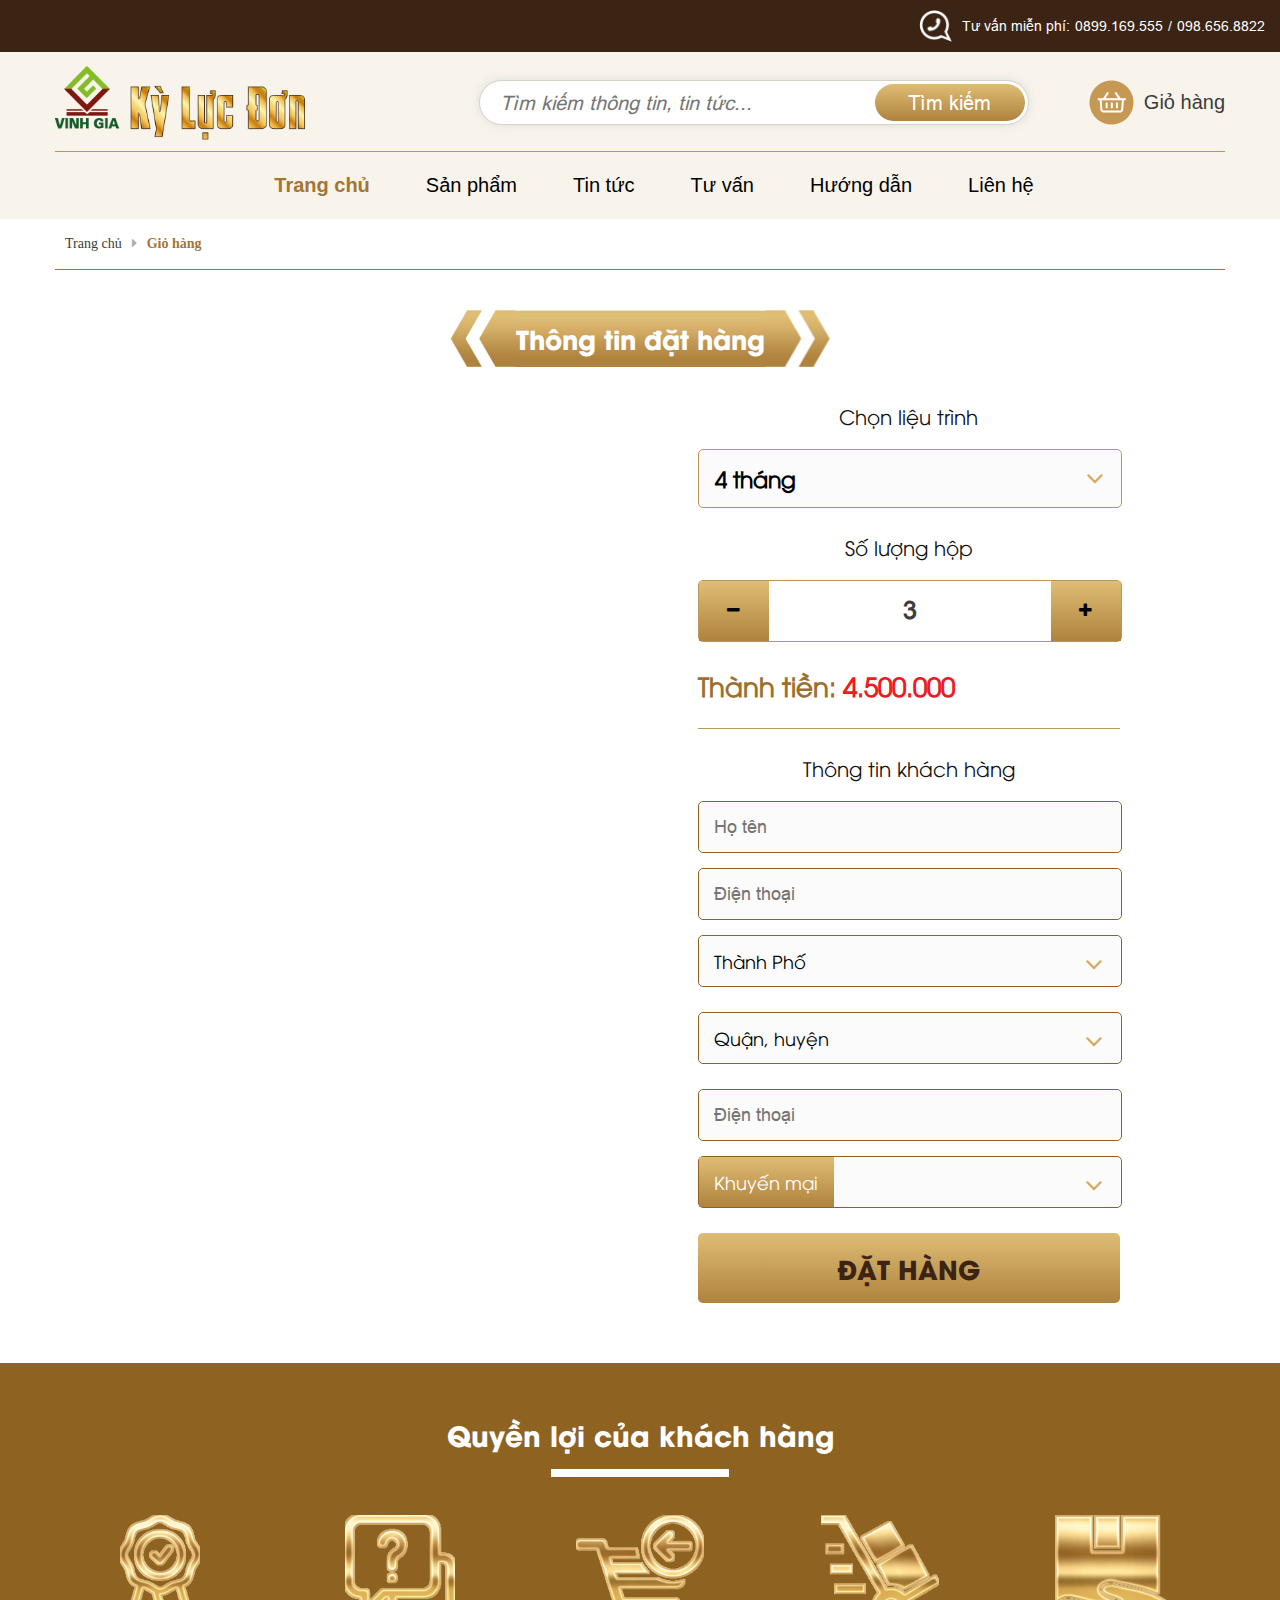
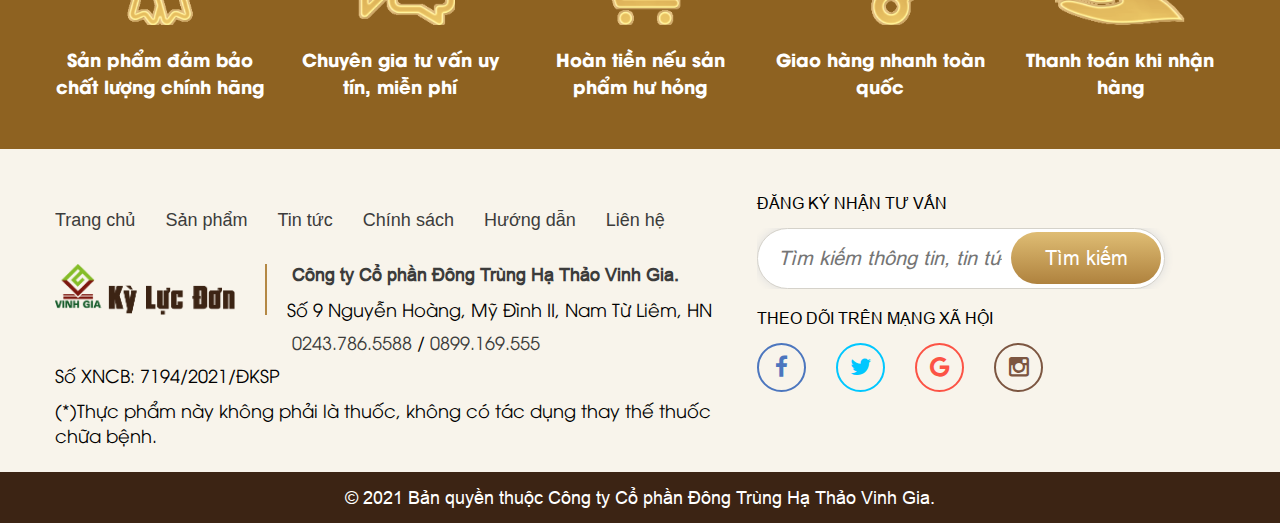
==== gio-hang.html @ c785f2c3 "first commit" ====
<html lang="en">

<head>

    <meta name="viewport" content="width=device-width, initial-scale=1">
    <title>Trang chủ</title>
    <meta name="description" content="Trang chủ">
    <meta name="keywords" content="Trang chủ">
    <meta property="og:title" content="Trang chủ" title="Trang chủ">
    <meta property="og:description" content="Trang chủ">
    <meta property="og:site_name" content="Trang chủ" title="Trang chủ">
    <meta property="og:url" content="">
    <meta property="fb:app_id" content="0">
    <meta property="og:type" content="article">
    <meta property="og:image" content="ogimage.jpg">
    <meta property="og:image:type" content="image/png">
    <meta property="og:image:width" content="200">
    <meta property="og:image:height" content="200">
    <link rel="shortcut icon" type="image/png" href="/favicon.ico">
    <link rel="canonical" href="">
    <link rel="stylesheet" href="css/font-awesome.min.css">
    <link rel="stylesheet" href="css/lightslider.css">
    <link rel="stylesheet" href="css/style.css">
    <link rel="stylesheet" href="css/responsive.css">

</head>

<body class="bodad">
    <header >
        <div class="top-header">
            <p><img src="img/icon-phone.png" alt="">  Tư vấn miễn phí: <a href="" title="">0899.169.555</a> / <a href="" title="">098.656.8822</a></p>
        </div>
        <div class="mn-top">
            <div class="container">
                <div class="mn-top-ct">
                    <a href="/" class="logo" title="Trang chủ">
                        <img src="img/logo.png" alt="Trang chủ">
                    </a>
                    <div class="search-header ">
                        <div class="search">
                            <form action="/search" method="get">
                                <input type="text" name="q" class="valid" required="" placeholder="Tìm kiếm thông tin, tin tức...">
                                <button class="flex-center" type="submit">Tìm kiếm</button>
                            </form>
                        </div>
                        <div class="cart">
                            <a href="gio-hang.html" title=""><img src="img/icon-cart.png" alt=""><span> Giỏ hàng</span></a>
                        </div>
                    </div>
                    
                </div>
                <div class="bottom-menu">
                    <ul class="list-mn">
                        <li class="sm-li active"><a href="index.html" title="Home">Trang chủ</a></li>
                        <li class="sm-li">
                            <a href="san-pham-ct.html" title="Introduce">Sản phẩm</a>
                            <ul class="sub-mn">
                                <li class="sub-li">
                                    <a href="/introduce#company-introduction" title="Company introduction">Tin tức</a>
                                </li>
                                <li class="sub-li">
                                    <a href="/introduce#vision-mission" title="Tư vấn">Tư vấn</a>
                                </li>
                                <li class="sub-li">
                                    <a href="/introduce#core-values" title="Hướng dẫn">Hướng dẫn</a>
                                </li>
                                <li>
                                    <a href="" title="">Liên hệ</a>
                                </li>
                            </ul>
                        </li>
                        <li class="sm-li"><a href="tin-tuc.html" title="Home">Tin tức</a></li>
                        <li class="sm-li"><a href="tu-van.html" title="Home">Tư vấn</a></li>
                        <li class="sm-li"><a href="/" title="Home">Hướng dẫn</a></li>
                        <li class="sm-li"><a href="lien-he.html" title="Home">Liên hệ</a></li>
                    </ul>
                    <div class="click-mb">
                        <div class="touch-on">
                            <img src="img/ix-mwnu.png" alt="">
                        </div>
                        <div class="bg-black-x"></div>
                    </div>
                </div>
            </div>
        </div>
    </header>
    <div class="form-cart">
        <div class="container">
            <div class="breadcrumb">
                <a href="/" class="home"> <img src="../html/img/ic-home.png" alt=""> Trang chủ</a>
                <a href="" class="active"><i class="fa fa-caret-right ic-arrow-right" aria-hidden="true"></i>Giỏ hàng</a>
            </div>
            <div class="info-order">
                <div class="title-h2 ">
                    <h2><a href="" title="">Thông tin đặt hàng</a></h2>
                </div>
                <div class="content-info-order">
                    <div class="img-commodity">
                        <img src="../html/img/img-dathang.png" alt="">
                    </div>
                    <div class="sl-dathang">
                        <div class="left-price">
                            <p class="left-price_tit"> Chọn liệu trình
                            </p>
                            <div class="select">
                                <span class="value-show" value="3 tháng">4 tháng</span>
                                <div class="box-select sl-dathang__boxselect">
                                    <span data-val="4 tháng" data-sl="03 lọ kỳ lực đơn" data-price="4.000.000">4
                                        tháng</span>
                                    <span data-val="5 tháng" data-sl="06 lọ kỳ lực đơn" data-price="5.000.000">5
                                        tháng</span>
                                    <span data-val="7 tháng" data-sl="08 lọ kỳ lực đơn" data-price="6.000.000">7
                                        tháng</span>
                                </div>
                            </div>
                        </div>
                        <div class="left-price">
                            <p class="left-price_tit"> Số lượng hộp
                            </p>
                            <div class="count-box">
                                <span class="down count"><i class="fa fa-minus" aria-hidden="true"></i></span>
                                <input type="text" value="3">
                                <span class="up count"><i class="fa fa-plus" aria-hidden="true"></i></span>
                            </div>
                        </div>
                        <div class="left-price">
                            <p> Thành tiền: <span class="color">4.500.000</span> 
                            </p>
                        </div>
                        <div class="info-form-order">
                            <p class="left-price_tit">Thông tin khách hàng</p>
                            <div class="info-form-order__input">
                                <input type="text" placeholder="Họ tên">
                            </div>
                            <div class="info-form-order__input ">
                                <input type="text" placeholder="Điện thoại">
                            </div>
                            <div class="info-form-order__input left-price">
                                <div class="select">
                                    <span class="value-show" value="3 tháng">Thành Phố</span>
                                    <div class="box-select sl-dathang__boxselect">
                                        <span data-val="Hà Nội" >Hà Nội</span>
                                        <span data-val="Hồ Chí Minh">Hồ Chí Minh</span>
                                        <span data-val="Đà Nẵng">Đà Nẵng</span>
                                        <span data-val="Nha Trang">Nha Trang</span>
                                    </div>
                                </div>
                            </div>
                            <div class="info-form-order__input left-price">
                                <div class="select">
                                    <span class="value-show" value="3 tháng">Quận, huyện</span>
                                    <div class="box-select sl-dathang__boxselect">
                                        <span data-val="Chương Mỹ">Chương Mỹ</span>
                                        <span data-val="Cầu Giấy">Cầu Giấy</span>
                                        <span data-val="Hai Bà Trưng">Hai Bà Trưng</span>
                                    </div>
                                </div>
                            </div>
                            <div class="info-form-order__input ">
                                <input type="text" placeholder="Điện thoại">
                            </div>
                            <div class="info-form-order__input left-price">
                                <div class="promo">
                                        <span class="promo__txt">Khuyến mại</span>
                                    <div class="select">
                                        <span class="value-show" value="3 tháng"></span>
                                        <div class="box-select sl-dathang__boxselect">
                                            <span data-val="4 tháng" data-sl="03 lọ kỳ lực đơn" data-price="4.000.000">Thành phố</span>
                                            <span data-val="5 tháng" data-sl="06 lọ kỳ lực đơn" data-price="5.000.000">Quận, huyện</span>
                                            <span data-val="7 tháng" data-sl="08 lọ kỳ lực đơn" data-price="6.000.000">7
                                                tháng</span>
                                        </div>
                                    </div>
                                </div>
                             
                            </div>
                            <div class="btn-order">
                                <a href="">Đặt hàng</a>
                            </div>
                        </div>
                    </div>
                </div>
            </div>

        </div>

    </div>
    <footer>
        <div class="top-footer">
            <div class="container">
                <div class="title2-h2">
                    <h2>Quyền lợi của khách hàng</h2>
                </div>
                <div class="lst-interest">
                    <div class="item">
                        <div class="img"><img src="img/img-quyenloi1.png" alt=""></div>
                        <p>Sản phẩm đảm bảo chất lượng chính hãng</p>
                    </div>
                    <div class="item">
                        <div class="img"><img src="img/img-quyenloi2.png" alt=""></div>
                        <p>Chuyên gia tư vấn uy tín, miễn phí</p>
                    </div>
                    <div class="item">
                        <div class="img"><img src="img/img-quyenloi3.png" alt=""></div>
                        <p>Hoàn tiền nếu sản phẩm hư hỏng</p>
                    </div>
                    <div class="item">
                        <div class="img"><img src="img/img-quyenloi4.png" alt=""></div>
                        <p>Giao hàng nhanh toàn quốc</p>
                    </div>
                    <div class="item">
                        <div class="img"><img src="img/img-quyenloi5.png" alt=""></div>
                        <p>Thanh toán khi nhận hàng</p>
                    </div>
                </div>
            </div>
        </div>
        <div class="footer">
            <div class="container">
                <div class="box-footer">
                    <div class="footer--left">
                        <ul class="menu-footer">
                            <li><a href="" title="">Trang chủ</a></li>
                            <li><a href="" title="">Sản phẩm</a></li>
                            <li><a href="" title="">Tin tức</a></li>
                            <li><a href="" title="">Chính sách</a></li>
                            <li><a href="" title="">Hướng dẫn</a></li>
                            <li><a href="" title="">Liên hệ</a></li>
                        </ul>
                        <div class="footer--info">
                            <div class="logo-footer">
                                <a href="" title=""><img src="img/logo-ft.png" alt=""></a>
                            </div>
                            <div class="text">
                                <h3><a href="" title="">Công ty Cổ phần Đông Trùng Hạ Thảo Vinh Gia.</a></h3>
                                <p>Số 9 Nguyễn Hoàng, Mỹ Đình II, Nam Từ Liêm, HN</p>
                                <p><a href="" title="">0243.786.5588</a>/<a href="" title="">0899.169.555</a></p>
                            </div>
                        </div>
                        <p>Số XNCB: 7194/2021/ĐKSP</p>
                        <small>(*)Thực phẩm này không phải là thuốc, không có tác dụng thay thế thuốc chữa bệnh.</p>
                    </div>
                    <div class="footer--right">
                        <p>ĐĂNG KÝ NHẬN TƯ VẤN</p>
                        <div class="search-header  search-footer">
                            <div class="search">
                                <form action="/search" method="get">
                                    <input type="text" name="q" class="valid" required=""
                                        placeholder="Tìm kiếm thông tin, tin tức...">
                                    <button class="flex-center" type="submit">Tìm kiếm</button>
                                </form>
                            </div>
                        </div>
                        <div class="social-netwwork">
                            <p>THEO DÕI TRÊN MẠNG XÃ HỘI</p>
                            <div class="lst-social">
                                <a href="" title=""><i class="fa fa-facebook"></i></a>
                                <a href="" title=""><i class="fa fa-twitter"></i></a>
                                <a href="" title=""><i class="fa fa-google"></i></a>
                                <a href="" title=""><i class="fa fa-instagram"></i></a>
                            </div>
                        </div>
                    </div>
                </div>
            </div>
        </div>
        <div class="copyright">
            <p>© 2021 <span>Bản quyền thuộc</span> Công ty Cổ phần Đông Trùng Hạ Thảo Vinh Gia.</p>
        </div>
    </footer>
    <script src="js/jquery.min.js"></script>
    <script src="js/lightslider.min.js"></script>
    <script src="js/custom.js"></script>
</body>

</html>
---- css/lightslider.css ----
/*! lightslider - v1.1.3 - 2015-04-14
* https://github.com/sachinchoolur/lightslider
* Copyright (c) 2015 Sachin N; Licensed MIT */
/** /!!! core css Should not edit !!!/**/ 

.lSSlideOuter {
    overflow: hidden;
    -webkit-touch-callout: none;
    -webkit-user-select: none;
    -khtml-user-select: none;
    -moz-user-select: none;
    -ms-user-select: none;
    user-select: none
}
.lightSlider:before, .lightSlider:after {
    content: " ";
    display: table;
}
.lightSlider {
    overflow: hidden;
    margin: 0;
}
.lSSlideWrapper {
    max-width: 100%;
    overflow: hidden;
    position: relative;
}
.lSSlideWrapper > .lightSlider:after {
    clear: both;
}
.lSSlideWrapper .lSSlide {
    -webkit-transform: translate(0px, 0px);
    -ms-transform: translate(0px, 0px);
    transform: translate(0px, 0px);
    -webkit-transition: all 1s;
    -webkit-transition-property: -webkit-transform,height;
    -moz-transition-property: -moz-transform,height;
    transition-property: transform,height;
    -webkit-transition-duration: inherit !important;
    transition-duration: inherit !important;
    -webkit-transition-timing-function: inherit !important;
    transition-timing-function: inherit !important;
}
.lSSlideWrapper .lSFade {
    position: relative;
}
.lSSlideWrapper .lSFade > * {
    position: absolute !important;
    top: 0;
    left: 0;
    z-index: 9;
    margin-right: 0;
    width: 100%;
}
.lSSlideWrapper.usingCss .lSFade > * {
    opacity: 0;
    -webkit-transition-delay: 0s;
    transition-delay: 0s;
    -webkit-transition-duration: inherit !important;
    transition-duration: inherit !important;
    -webkit-transition-property: opacity;
    transition-property: opacity;
    -webkit-transition-timing-function: inherit !important;
    transition-timing-function: inherit !important;
}
.lSSlideWrapper .lSFade > *.active {
    z-index: 10;
}
.lSSlideWrapper.usingCss .lSFade > *.active {
    opacity: 1;
}
/** /!!! End of core css Should not edit !!!/**/

/* Pager */
.lSSlideOuter .lSPager.lSpg {
    margin: 10px 0 0;
    padding: 0;
    text-align: center;
}
.lSSlideOuter .lSPager.lSpg > li {
    cursor: pointer;
    display: inline-block;
    padding: 0 5px;
}
.lSSlideOuter .lSPager.lSpg > li a {
    background-color: #222222;
    border-radius: 30px;
    display: inline-block;
    height: 8px;
    overflow: hidden;
    text-indent: -999em;
    width: 8px;
    position: relative;
    z-index: 99;
    -webkit-transition: all 0.5s linear 0s;
    transition: all 0.5s linear 0s;
}
.lSSlideOuter .lSPager.lSpg > li:hover a, .lSSlideOuter .lSPager.lSpg > li.active a {
    background-color: #428bca;
}
.lSSlideOuter .media {
    opacity: 0.8;
}
.lSSlideOuter .media.active {
    opacity: 1;
}
/* End of pager */

/** Gallery */
.lSSlideOuter .lSPager.lSGallery {
    list-style: none outside none;
    padding-left: 0;
    margin: 0;
    overflow: hidden;
    transform: translate3d(0px, 0px, 0px);
    -moz-transform: translate3d(0px, 0px, 0px);
    -ms-transform: translate3d(0px, 0px, 0px);
    -webkit-transform: translate3d(0px, 0px, 0px);
    -o-transform: translate3d(0px, 0px, 0px);
    -webkit-transition-property: -webkit-transform;
    -moz-transition-property: -moz-transform;
    -webkit-touch-callout: none;
    -webkit-user-select: none;
    -khtml-user-select: none;
    -moz-user-select: none;
    -ms-user-select: none;
    user-select: none;
}
.lSSlideOuter .lSPager.lSGallery li {
    overflow: hidden;
    -webkit-transition: border-radius 0.12s linear 0s 0.35s linear 0s;
    transition: border-radius 0.12s linear 0s 0.35s linear 0s;
}
.lSSlideOuter .lSPager.lSGallery li.active, .lSSlideOuter .lSPager.lSGallery li:hover {
    border-radius: 5px;
}
.lSSlideOuter .lSPager.lSGallery img {
    display: block;
    height: auto;
    max-width: 100%;
}
.lSSlideOuter .lSPager.lSGallery:before, .lSSlideOuter .lSPager.lSGallery:after {
    content: " ";
    display: table;
}
.lSSlideOuter .lSPager.lSGallery:after {
    clear: both;
}
/* End of Gallery*/

/* slider actions */
.lSAction > a {
    width: 32px;
    display: block;
    top: 50%;
    height: 32px;
    background-image: url('../img/controls.png');
    cursor: pointer;
    position: absolute;
    z-index: 99;
    margin-top: -16px;
    opacity: 0.5;
    -webkit-transition: opacity 0.35s linear 0s;
    transition: opacity 0.35s linear 0s;
}
.lSAction > a:hover {
    opacity: 1;
}
.lSAction > .lSPrev {
    background-position: 0 0;
    left: 10px;
}
.lSAction > .lSNext {
    background-position: -32px 0;
    right: 10px;
}
.lSAction > a.disabled {
    pointer-events: none;
}
.cS-hidden {
    height: 1px;
    opacity: 0;
    filter: alpha(opacity=0);
    overflow: hidden;
}


/* vertical */
.lSSlideOuter.vertical {
    position: relative;
}
.lSSlideOuter.vertical.noPager {
    padding-right: 0px !important;
}
.lSSlideOuter.vertical .lSGallery {
    position: absolute !important;
    right: 0;
    top: 0;
}
.lSSlideOuter.vertical .lightSlider > * {
    width: 100% !important;
    max-width: none !important;
}

/* vertical controlls */
.lSSlideOuter.vertical .lSAction > a {
    left: 50%;
    margin-left: -14px;
    margin-top: 0;
}
.lSSlideOuter.vertical .lSAction > .lSNext {
    background-position: 31px -31px;
    bottom: 10px;
    top: auto;
}
.lSSlideOuter.vertical .lSAction > .lSPrev {
    background-position: 0 -31px;
    bottom: auto;
    top: 10px;
}
/* vertical */


/* Rtl */
.lSSlideOuter.lSrtl {
    direction: rtl;
}
.lSSlideOuter .lightSlider, .lSSlideOuter .lSPager {
    padding-left: 0;
    list-style: none outside none;
}
.lSSlideOuter.lSrtl .lightSlider, .lSSlideOuter.lSrtl .lSPager {
    padding-right: 0;
}
.lSSlideOuter .lightSlider > *,  .lSSlideOuter .lSGallery li {
    float: left;
}
.lSSlideOuter.lSrtl .lightSlider > *,  .lSSlideOuter.lSrtl .lSGallery li {
    float: right !important;
}
/* Rtl */

@-webkit-keyframes rightEnd {
    0% {
        left: 0;
    }

    50% {
        left: -15px;
    }

    100% {
        left: 0;
    }
}
@keyframes rightEnd {
    0% {
        left: 0;
    }

    50% {
        left: -15px;
    }

    100% {
        left: 0;
    }
}
@-webkit-keyframes topEnd {
    0% {
        top: 0;
    }

    50% {
        top: -15px;
    }

    100% {
        top: 0;
    }
}
@keyframes topEnd {
    0% {
        top: 0;
    }

    50% {
        top: -15px;
    }

    100% {
        top: 0;
    }
}
@-webkit-keyframes leftEnd {
    0% {
        left: 0;
    }

    50% {
        left: 15px;
    }

    100% {
        left: 0;
    }
}
@keyframes leftEnd {
    0% {
        left: 0;
    }

    50% {
        left: 15px;
    }

    100% {
        left: 0;
    }
}
@-webkit-keyframes bottomEnd {
    0% {
        bottom: 0;
    }

    50% {
        bottom: -15px;
    }

    100% {
        bottom: 0;
    }
}
@keyframes bottomEnd {
    0% {
        bottom: 0;
    }

    50% {
        bottom: -15px;
    }

    100% {
        bottom: 0;
    }
}
.lSSlideOuter .rightEnd {
    -webkit-animation: rightEnd 0.3s;
    animation: rightEnd 0.3s;
    position: relative;
}
.lSSlideOuter .leftEnd {
    -webkit-animation: leftEnd 0.3s;
    animation: leftEnd 0.3s;
    position: relative;
}
.lSSlideOuter.vertical .rightEnd {
    -webkit-animation: topEnd 0.3s;
    animation: topEnd 0.3s;
    position: relative;
}
.lSSlideOuter.vertical .leftEnd {
    -webkit-animation: bottomEnd 0.3s;
    animation: bottomEnd 0.3s;
    position: relative;
}
.lSSlideOuter.lSrtl .rightEnd {
    -webkit-animation: leftEnd 0.3s;
    animation: leftEnd 0.3s;
    position: relative;
}
.lSSlideOuter.lSrtl .leftEnd {
    -webkit-animation: rightEnd 0.3s;
    animation: rightEnd 0.3s;
    position: relative;
}
/*/  GRab cursor */
.lightSlider.lsGrab > * {
  cursor: -webkit-grab;
  cursor: -moz-grab;
  cursor: -o-grab;
  cursor: -ms-grab;
  cursor: grab;
}
.lightSlider.lsGrabbing > * {
  cursor: move;
  cursor: -webkit-grabbing;
  cursor: -moz-grabbing;
  cursor: -o-grabbing;
  cursor: -ms-grabbing;
  cursor: grabbing;
}
---- css/style.css ----
body {font-family: AVO, sans-serif;margin: 0;}
input, input:active, input:focus { outline: none; box-shadow: initial !important; }
button, button:active, button:focus { outline: none; box-shadow: initial !important; }
textarea, textarea:active, textarea:focus { outline: none; box-shadow: initial !important; }
a { transition: all 0.2s linear 0s; text-decoration: none; display: block; color: rgb(60, 60, 59); }
a:hover { text-decoration: none; color: initial; }
img { transition: all 0.2s linear 0s; }
ul { padding-left: 0px; margin-bottom: 0px; }
ul li { list-style-type: none; }
p { margin: 0px 0px 10px; }
::-webkit-scrollbar { width: 4px; height: 4px; }
::-webkit-scrollbar-track { background: transparent; }
::-webkit-scrollbar-thumb { background: rgb(164, 164, 164); }
::-webkit-scrollbar-thumb:hover { background: rgb(15, 98, 2); }
@font-face { font-family: Arial; src: url("../fonts/Arial-Regular.ttf"); }
/* @font-face { font-family: 'Segoe UI', Geneva, Verdana, sans-serif; src: url("../fonts/Segoe UI, 'Tahoma', Geneva, Verdana, sans-serif\ Regular\ font.ttf"); } */
@font-face { font-family: AVO; src: url("../fonts/UTM\ AVO.TTF"); }
@font-face { font-family: AVOB; src: url("../fonts/UTM\ AVOBOLD.TTF "); }
.container { width: 100%; padding-right: 15px; padding-left: 15px; margin-right: auto; margin-left: auto; }
header { z-index: 999; }
@keyframes slideDown {
    0% { opacity: 0; transform: translateY(-100%); }
    100% { opacity: 1; transform: translateY(0px); }
}
.touch-on{display: none;}
.mn-first { border-bottom: 1px solid rgb(227, 227, 227); }
.ct-mn-first { display: flex; justify-content: flex-end; }
.it-mn-first { border-right: 1px solid rgb(227, 227, 227); display: flex; align-items: center; color: rgb(51, 51, 51); height: 34px; font-size: 15px; font-family: SF-light, sans-serif; padding: 6px 16px 4px; }
.it-mn-first:nth-of-type(1) { padding-right: 20px; }
.it-mn-first:nth-of-type(4) { padding: 8px 10px 4px; }
.it-mn-first:nth-of-type(4) i { font-size: 18px; }
.it-mn-first:nth-of-type(1) i { margin-right: 8px; }
.it-mn-first:nth-of-type(1) a { margin-left: 4px; }
.it-mn-first i { color: rgb(127, 127, 127); }
.it-mn-first a { color: rgb(51, 51, 51); }
.lang { cursor: pointer; }
.lang img, .it-lang img { margin: 0px 10px 4px 0px; }
.lang i { color: rgb(0, 0, 0); margin-left: 10px; }
.all-lang { position: absolute; width: 150px; top: 100%; left: 0px; opacity: 0; visibility: hidden; transition: all 0.2s linear 0s; }
.it-lang { border-bottom: 1px solid rgb(227, 227, 227); padding: 6px 14px; }
.it-lang:last-child { border-bottom: initial; }
.language { position: relative; z-index: 98; }
.mn-top { position: relative; background: rgb(248, 244, 235); }
.mn-top.fixed {position: fixed;top: 0px;left: 0px;right: 0px;background: rgb(248, 244, 235);box-shadow: rgba(0, 0, 0, 0.3) 0px 0px 10px;animation: 0.5s ease 0s 1 normal none running slideDown;z-index: 9999;}
.mn-top-ct { display: flex; justify-content: space-between; align-items: center; border-bottom: 1px solid rgb(192, 147, 78); padding: 14px 0px 11px; }
.fixed .mn-top-ct { display: none; }
.search-header .search {float: left;}
.search-header .search form {position: relative;margin: 0;    width: 100%;}
.search-header .cart {float: right;align-items: center;align-content: center;padding-left: 60px;}
.search-header .cart a {display: flex;font-size: 20px;color: rgb(60, 60, 59);align-items: center;font-family: Segoe UI, 'Tahoma', Geneva, Verdana, sans-serif;}
.search-header .cart img { width: 45px; margin-right: 10px; }
.search-header input {border: 1px solid rgb(213, 210, 202);display: block;width: 550px;height: 45px;border-radius: 99px;padding: 5px 162px 5px 20px;font-style: italic;font-size: 20px;color: rgb(51, 51, 51);box-shadow: rgb(221, 221, 221) 0px 0px 10px !important;font-family: 'Arial', Helvetica, sans-serif;}
.search-header input:focus, .search-header input:hover { outline: initial; }
.search-header button {border: none;float: left;background: linear-gradient(rgb(223, 189, 116) 0%, rgb(175, 130, 62) 100%);position: absolute;top: 4px;right: 4px;width: 150px;height: 37px;border-radius: 99px;font-size: 20px;color: rgb(255, 255, 255);font-family: Arial;}
.logo {transition: all 0.5s linear 0s;width: 250px;}
.logo img { max-width: 100%; }
.list-mn {overflow: hidden;margin: 0px auto;text-align: center;display: table;padding: 22px 0px;}
.list-mn .sm-li {position: relative;float: left;margin: 0px 28px;font-family:  Segoe UI, 'Tahoma', Geneva, Verdana, sans-serif;}
.list-mn .sm-li:hover a,.list-mn .sm-li.active a{color:#a47533;font-weight: 700;}
.list-mn .sm-li::after { width: 100%; position: absolute; content: ""; height: 32px; top: 100%; left: 0px; }
.mn-top.fixed .sub-mn { top: calc(100% + 18px); }
.fixed .list-mn{padding:20px 0}
.list-mn .sm-li:last-child { margin-right: initial; }
.list-mn .sm-li a, .sub-mn .sub-li a {font-size: 20px;color: rgb(0, 0, 0);white-space: nowrap;}
.list-mn .sm-li a.active { color: rgb(15, 98, 2); }
.list-mn .sm-li a i { font-size: 18px; }
.sub-mn { position: absolute; z-index: 999; top: calc(100% + 30px); opacity: 0; transform: translateY(20px); visibility: hidden; transition: all 0.2s linear 0s; border: 1px solid transparent; }
.sub-li { min-width: 200px; padding: 6px 14px; position: relative; background: rgb(249, 249, 248); }
.sub-li::after { position: absolute; content: ""; width: 0px; height: 100%; left: 0px; top: 0px; transition: all 0.3s linear 0s; background: rgb(224, 224, 224); z-index: 0; }
.sub-li a { position: relative; z-index: 1; }
.mn-top.fixed .search form { top: calc(100% + 20px); }
.banner { position: relative; }
.banner img { width: 100%; }
.banner .mobile{display: none;}
.banner .lSSlideOuter .lSPager.lSpg { position: absolute; bottom: 10px; left: 50%; transform: translate(-50%, -50%); z-index: 999; margin-bottom: 0px; }
.banner .lSSlideOuter .lSPager.lSpg > li a { width: 17px; height: 17px; background-color: rgb(255, 255, 255); }
.banner .lSSlideOuter .lSPager.lSpg > li:hover a, .banner .lSSlideOuter .lSPager.lSpg > li.active a { background-color: rgb(60, 36, 20); }
.top-header { font-size: 14px; color: rgb(255, 255, 255); background: rgb(60, 36, 20); padding: 10px; display: flex; justify-content: flex-end; }
.top-header img { margin-right: 10px; width: 33px; }
.top-header a { display: inline-block; color: rgb(255, 255, 255); padding: 0px 5px; }
.top-header p {margin: 0px;text-align: right;display: flex;align-items: center;font-family: Arial;justify-content: flex-end;}
.introduce {background: url("../img/bg-introduce.jpg") 0% 0% / 100% 100% no-repeat;position: relative;padding-bottom: 36px;clear: both;overflow: hidden;}
.introduce .box-img {position: relative;height: 550px;margin-bottom: 30px;}
.box-img__mobile{display: none;}
.introduce .box-img .img-1 { position: absolute; }
.introduce .box-img .img-1.img-3d img{max-width: 80%;}
.introduce .box-img .img-1:nth-child(1) {top: 122px;left: 100px;z-index: 99;}
.introduce .box-img .img-1 img{max-width: 70%;}
.introduce .box-img .img-1:nth-child(2) {top: 347px;left: 0;z-index: 99;}
.introduce .box-img .img-1:nth-child(3) {top: 179px;right: 0;}
.introduce .box-img .img-3d {top: 85px;right: 250px;text-align: right;}
.btn-viewdetail {display: table;margin: 0px auto;border: 2px solid rgb(175, 130, 62);line-height: 50px;padding: 0px 22px;border-radius: 99px;transition: all 0.3s linear 0s;}
.btn-viewdetail a {font-size: 20px;color: rgb(60, 36, 20);}
.btn-viewdetail:hover { background: rgb(175, 130, 62); color: rgb(255, 255, 255); }
.btn-viewdetail__2 { line-height: 32px; padding: 0px 23px; float: right; }
.btn-viewdetail__2 a {font-size: 20px;font-family: Arial;}
.certification { background: rgb(247, 247, 247); clear: both; padding: 50px 0px; }
.title-h2 { text-align: center; }
.title-h2 h2 {position: relative;font-size: 26px;color: rgb(255, 255, 255);line-height: 57px;display: table;margin: 0px auto 35px;padding: 0px 66px;z-index: 99;}
.title-h2 h2 a {color: rgb(255, 255, 255);background: url("../img/bg-title.jpg");font-family: AVOB;}
.title-h2 h2::before, .title-h2 h2::after { content: ""; background: url("../img/bg-title.png") 0px no-repeat; position: absolute; left: 0px; top: 0px; height: 100%; width: 50%; z-index: -1; }
.title-h2 h2::after { transform: scaleX(-1); left: initial; right: 0px; }
.slider-certification .slider {display: grid;grid-template-columns: repeat(4, 1fr);gap: 55px;}
.slider-certification .slider .item { cursor: pointer; }
.slider-certification .slider img { width: 100%; }
.popup-certification { width: 100%; height: 100%; background: rgba(0, 0, 0, 0.43); position: fixed; z-index: 999999; top: 0px; left: 0px; display: none; }
.popup-certification .img { position: absolute; top: 50%; left: 50%; transform: translate(-50%, -50%); height: calc(100% - 100px); }
.close { position: absolute; top: -15px; right: -15px; background: rgba(96, 59, 9, 0.5); color: rgb(255, 255, 255); width: 40px; height: 40px; text-align: center; line-height: 40px; font-size: 20px; border-radius: 50%; }
.close i { display: block; line-height: 40px; cursor: pointer; }
.box-experts { padding: 52px 0px; }
.slider-experts { position: relative; }
.slider-experts .item { display: grid; grid-template-columns: 40% 60%; }
.info-experts {position: relative;padding-right: 60px;}
.info-experts .text { text-align: center; }
.info-experts .text a {font-size: 22px;color: rgb(175, 130, 62);font-family: AVO;margin: 0px 0px 10px;}
.info-experts .text span {font-weight: 700;font-family: AVOB;}
.info-experts .text small {font-size: 20px;font-family: AVO;}
.hex { top: 0px; left: 0px; width: 100%; padding: 0px 0px 115%; list-style-type: none; overflow: hidden; visibility: hidden; cursor: pointer; transform: rotate(-60deg) skewY(30deg); margin-left: 0.5%; margin-bottom: 30px; }
.hex * { visibility: visible; }
.hex .hexagon { position: absolute; top: 0px; left: 0px; height: 100%; width: 100%; transform: skewY(-30deg) rotate(60deg); overflow: hidden; background: none; }
.hex .hexagon::after { content: ""; background: url("../img/img-khung.png") 0% 0% / 100% 100% no-repeat; position: absolute; top: 0px; left: 0px; height: 100%; width: 100%; }
.hex .hexagon img { left: -100%; right: -100%; height: 100%; width: auto; margin: 0px auto; transition: all 0.6s linear 0s; }
.hex hover img { height: 150%; transform: translateZ(0px) translateX(-25%); }
.hex .hexagon .overlay { position: absolute; top: 0px; left: 0px; height: 100%; width: 100%; background: rgba(255, 255, 255, 0); }
.hex hover .overlay { transition: all 0.6s linear 0s; background: rgba(255, 255, 255, 0.6); }
.box-video {padding-top: 60px;padding-bottom: 15px;}
.box-video .img { border: 1px solid rgb(180, 136, 68); position: relative; margin-bottom: 25px; }
.box-video .img::after { content: ""; position: absolute; top: 2px; left: 2px; width: calc(100% - 4px); height: calc(100% - 4px); background: rgba(0, 0, 0, 0.25); }
.box-video .img img { width: 100%; min-height: 100%; object-fit: cover; }
.box-video iframe { position: absolute; top: 0px; left: 0px; width: 100%; height: 100%; }
.box-video .play-video { position: absolute; top: 50%; left: 50%; width: 88px; height: 88px; transform: translate(-50%, -50%); border-radius: 100%; overflow: hidden; box-shadow: rgb(0, 0, 0) 0px 0px 10px; z-index: 99; }
.popup-video { position: fixed; inset: 0px; background: rgba(0, 0, 0, 0.53); display: none; z-index: 999; }
.video { width: 55%; height: 500px; position: absolute; left: 50%; top: 50%; transform: translate(-50%, -50%); }
.video iframe { width: 100%; height: 100%; }
.close { position: absolute; top: -10px; right: -10px; width: 30px; height: 30px; background: rgb(255, 255, 255); color: rgb(0, 0, 0); border-radius: 50%; line-height: 30px; text-align: center; opacity: 0.5; font-size: 20px; display: flex; align-items: center; justify-content: center; }
.close:hover, .close:focus { opacity: 1; }
.title2-h2 h2 {font-size: 28px;font-family: 'AVOB';position: relative;color: rgb(255, 255, 255);padding-bottom: 23px;text-align: center;margin: 0px 0px 38px;}
.title2-h2 h2::after { content: ""; position: absolute; bottom: 0px; left: 50%; transform: translateX(-50%); background: rgb(255, 255, 255); width: 178px; height: 8px; }
.top-footer { background: rgb(142, 98, 33); padding: 50px 0px; }
.lst-interest { display: grid; grid-template-columns: repeat(5, 1fr); gap: 30px; }
.lst-interest .item { text-align: center; color: rgb(255, 255, 255); font-size: 26px; }
.lst-interest .item p{font-size: 18px;font-family:AVOB;margin: 0;}
.lst-interest .item .img {height: 110px;text-align: center;overflow: hidden;margin-bottom: 20px;}
.lst-interest .item .img img { max-width: 100%; max-height: 100%; object-fit: contain; }
.footer { background: rgb(248, 244, 235); }
.box-footer { display: grid; grid-template-columns: 60% 40%; padding: 45px 0px 15px; }
.menu-footer { overflow: hidden; margin-bottom: 33px; }
.menu-footer li {float: left;padding-right: 30px;font-size: 18px;font-family: Segoe UI, 'Tahoma', Geneva, Verdana, sans-serif;color: rgb(60, 60, 59);}
.menu-footer li:hover a { color: rgb(164, 117, 51); }
.footer--info { overflow: hidden; }
.logo-footer {border-right: 2px solid rgb(180, 136, 68);padding-right: 30px;float: left;max-width: 180px;}
.logo-footer img{width: 100%;}
.footer--info .text { padding-left: 20px; float: left; }
.footer--info .text h3 {font-size: 18px;font-weight: 700;font-family: Arial;margin: 0px 0px 10px;}
.footer--info .text p {font-size: 18px;margin: 0px 0px 8px;}
.footer--info .text a { display: inline-block; padding: 0px 5px; }
.footer--info .text a:hover { color: rgb(164, 117, 51); }
.footer--left > p {font-size: 18px;font-family: 'AVO';margin: 0px 0px 10px;}
.footer--left small {font-size: 18px;font-family: 'AVO';}
.footer--right p {font-size: 16px;font-family: Arial, Helvetica, sans-serif;margin: 0px 0px 15px;text-transform: uppercase;}
.lst-social a {float: left;width: 45px;height: 45px;border: 2px solid rgb(76, 118, 190);color: rgb(76, 118, 190);font-size: 23px;border-radius: 50%;text-align: center;line-height: 45px;margin-right: 30px;}
.lst-social a i {display: block;line-height: 45px;}
.lst-social a:nth-child(2) { border: 2px solid rgb(0, 199, 255); color: rgb(0, 199, 255); }
.lst-social a:nth-child(3) { border: 2px solid rgb(252, 83, 69); color: rgb(252, 83, 69); }
.lst-social a:nth-child(4) { border: 2px solid rgb(124, 86, 65); color: rgb(124, 86, 65); }
.copyright p {font-size: 18px;font-family: Arial, Helvetica, sans-serif;color: rgb(255, 255, 255);text-align: center;line-height: 51px;background: rgb(60, 36, 20);margin: 0px;}
.search-footer {overflow: hidden;margin-bottom: 20px;}
.search-footer input { width: 100%; box-shadow: initial; height: 61px; }
.search-footer button { height: 52px; }
.customer-share { background: rgb(246, 243, 235); padding: 66px 0px 86px; }
.title3-h2 { margin-bottom: 60px; }
.title3-h2 h2 {text-align: center;font-size: 32px;font-family: AVOB;position: relative;padding-bottom: 16px;margin: 0px 0px 32px;}
.title3-h2 p {font-size: 18px;font-family: AVO;text-align: center;}
.title3-h2 h2::after { content: ""; position: absolute; bottom: 0px; left: 50%; transform: translateX(-50%); width: 178px; height: 8px; background: rgb(156, 112, 46); }
.title3-h2 h2 a { color: rgb(35, 31, 32); }
.slider-customers { position: relative; }
.slider-customers .item { display: flex; align-items: center; }
.slider-customers .img {position: relative;margin-right: 122px;margin-bottom: 36px;}
.slider-customers .img img{width:100%;min-height:100%;object-fit:cover}
.slider-customers .img:hover a{transform:translate(38px,38px)}
.slider-customers .img::after {content: "";position: absolute;bottom: -36px;right: -36px;width: 242px;height: 242px;border-radius: 37px;background: linear-gradient(rgb(171, 124, 50) 0%, rgb(212, 169, 82) 100%);z-index: -1;overflow: hidden;;transition:all .3s linear}
.slider-customers .img:hover::after{opacity:0;transform:scale(1.6)}
.slider-customers .img a { width: 350px; height: 350px; border-radius: 44px; position: relative; overflow: hidden;transition: all .3s linear; }
.slider-customers .desc h3 {font-size: 28px;font-family: AVO;margin: 0px 0px 10px;}
.slider-customers .desc span { font-size: 24px; font-family: AVO; color: rgb(156, 112, 46); margin: 0px; }
.box-comment {margin: 40px 0px 0px;position: relative;padding-right: 50px;}
.box-comment.cmt-icon:before{background-color:initial;top:-12px;left: -35px;}
.box-comment.cmt-icon:after{background-color:initial;bottom:-45px;right: 0;}
.box-comment p {font-size: 20px;font-family: AVO;text-indent: 10px;text-align: justify;}
.controls-wrapper {padding: 0px 50px;}
.controls-slider .lSAction > a {background: url("../img/ic-prev.png") 0px center no-repeat;width: 66px;height: 66px;z-index: 999;opacity: 1;right: -141px;background-size: 100% 100%;}
.controls-slider .lSAction > .lSPrev { left: -144px; }
.controls-slider .lSAction > .lSNext { transform: scaleX(-1); }
.controls-slider .lSAction > a:hover { background: url("../img/ic-active.png") no-repeat; transform: scaleX(-1); }
.controls-slider .lSAction > .lSNext:hover {transform: scaleX(1);}
.controls-slider .lSSlideWrapper { position: initial; }
.newspapers { padding: 70px 0px 50px; }
.list-newspapers { display: grid; grid-template-columns: repeat(2, 1fr); gap: 35px; margin-bottom: 56px; }
.list-newspapers .item { display: flex; align-items: center; }
.list-newspapers .img {width: 220px;overflow: hidden;height: 130px;border: 1px solid rgb(175, 130, 62);float: left;border-radius: 5px;}
.list-newspapers .img img {width: 100%;min-height: 100%;object-fit: cover;}
.list-newspapers .text {width: calc(100% - 220px);float: left;padding-left: 23px;}
.list-newspapers .text h3 {font-size: 26px;font-weight: 700;font-family: AVOB;margin: 0px 0px 10px;}
.list-newspapers .text a { color: rgb(156, 112, 46); }
.list-newspapers .text a:hover{color:#000}
.list-newspapers .text p {font-size: 18px;margin: 0px;font-family: 'AVO';line-height: 26px;max-height: 52px;overflow: hidden;}
.mar-auto { display: table; margin: 0px auto; padding: 0px 40px; }
.news-index {background: rgb(239, 239, 239);padding: 40px 0px 33px;}
.news-index__list {display: grid;grid-template-columns: repeat(2, 1fr);gap: 20px 50px;margin-bottom: 52px;}
.news-index__list .item:first-child { grid-row: 1 / 4; }
.news-index__list .item:first-child .img { border-radius: 17px; overflow: hidden; }
.news-index__list .item:nth-child(n+2) { display: grid; grid-template-columns: 175px calc(100% - 175px); align-content: center; }
.news-index__list .item:nth-child(n+2) .img { width: 175px; height: 175px; overflow: hidden; border-radius: 17px; float: left; }
.news-index__list .item:nth-child(n+2) .text {background: rgb(255, 255, 255);margin: 15px 0px;padding: 15px;border-radius: 0px 17px 17px 0px;}
.news-index__list .text h3 {font-size: 26px;font-weight: 700;font-family: AVOB;margin: 0px 0px 10px;}
.news-index__list .text a { color: rgb(156, 112, 46); }
.news-index__list .text p {font-size: 18px;margin: 0px;line-height: 24px;max-height: 48px;overflow: hidden;font-family: 'AVO';}
.news-index__list .item img { width: 100%; min-height: 100%; object-fit: cover; }
.news-index__list .item:first-child .text {margin: 0px 13px;padding: 20px;background: rgb(255, 255, 255);border-radius: 0px 0px 17px 17px;}
.iframe-video { display: none; }
.comment {border: 1px solid rgb(180, 136, 68);padding: 30px 20px;border-radius: 0px 42px;position: relative;margin-bottom: 20px;}
.cmt-icon::before { content: ""; background: url("../img/ic-cmt-1.png") no-repeat rgb(255, 255, 255); position: absolute; top: -1px; left: -1px; width: 42px; height: 32px; }
.cmt-icon::after { content: ""; background: url("../img/ic-cmt-2.png") 6px 13px no-repeat rgb(255, 255, 255); position: absolute; bottom: -1px; width: 59px; height: 49px; right: -1px; }
.comment h3 {font-size: 26px;color: rgb(156, 112, 46);margin: 0px 0px 10px;font-weight: 700;font-family: AVOB;}
.comment p {font-size: 18px;font-family: AVO;line-height: 22px;}

.contact-index{padding: 75px 0 60px;}
.contact-index .img-sp img{width: 100%;}
.price-show{display: flex;align-items: center;justify-content: space-around;margin-bottom: 40px;position: relative;}
.left-price{position:relative}
.left-price:before{content:'';position:absolute;top:50%;right: -68px;width:50px;height:34px;background:url(../img/ic-right.png);}
.left-price p{font-size: 26px;color: #9c702e;margin: 0 0 10px;display: block;font-weight: 700;font-family: AVO;}
.box-select{position:absolute;top:100%;left:0;width:100%;background:#fff;padding:14px;border: 1px solid #bd965a;z-index:999;display: none;border-radius: 0 0 10px 10px;}
.left-price .select{width: 400px;height: 57px;line-height: 47px;max-width: calc(100% - 32px);font-size: 22px;border: 1px solid #bd965a;border-radius: 5px;padding: 0 16px;background: #fbfbfb;appearance: none;position: relative;}
.left-price .select span{display: block;margin: 5px 0;cursor: pointer;}
.left-price .select .box-select span{margin:0;font-size:16px;line-height: 30px;}
.left-price .select{position: relative;}
.left-price .select:before{content:"\f107";position:absolute;top:15px;right:15px;color: #d7aa5d;width: 20px;height: 20px;z-index: 999;font: normal normal normal 28px/1 FontAwesome;}
.right-price{background: url(../img/bg-gia.png)no-repeat;padding: 40px 50px;background-size: 100% 100%;font-size: 30px;color: #3c2414;}
.right-price span{font-size: 40px;font-weight: 700;}
.btn-contact {display:flex;justify-content:space-around;}
.btn-contact a{font-size: 22px;font-weight:700;text-transform:uppercase;font-family:AVO;color: #ffffff;background: #351e0e;line-height: 60px;margin: 2px 0;}
.btn-contact a:hover{color:#bd965a}
.btn-contact p:nth-child(2) a:hover{color:#351e0e}
.btn-contact p {padding: 0 100px;position:relative;margin: 0;}
.btn-contact p:nth-child(2) a{background:#84bc27}
.btn-contact p::before, .btn-contact p::after {content: "";background: url("../img/bg-title-2.png") no-repeat;position: absolute;left: 0px;top: 0px;height: 100%;width: 50%;z-index: -1;background-size: auto 100%;}
.btn-contact p::after { transform: scaleX(-1); left: initial; right: 0px; }
.btn-contact p:nth-child(2)::before, .btn-contact p:nth-child(2)::after{background: url("../img/bg-title-3.png") no-repeat;background-size: auto 100%;}

.form_contact input {
    border: 1px solid #ddd;
    width: 100%;
    line-height: 38px;
    border-radius: 5px;
    padding: 0 14px;
    font-size: 16px;
    font-family: AVO;
    background: #fbfbfb;
}
.form_contact textarea {
    border: 1px solid #ddd;
    width: 100%;
    line-height: 38px;
    border-radius: 5px;
    padding: 0 14px;
    height: 90px;
    font-size: 16px;
    font-family: AVO;
    background: #fbfbfb;
}
.box-info-advise .form_contact button{transform: translateY(-10px);}
.form_contact button {
    line-height: 45px;
    border-radius: 99px;
    border: initial;
    text-transform: uppercase;
    float: left;
    padding: 0 20px;
    background: linear-gradient(#dfbd74 0%, #af823e 100%);
    color: #fff;
    font-weight: 400;
    font-size: 14px;
    cursor: pointer;
    transition: all .35s;
    width: 140px;
    grid-column: 2/3;
    justify-self: end;
    transform: translateY(-30px);
    font-family: AVOB;
}
.popup-contact{position:fixed;background: #dfbd748c;z-index:99999;width:100%;height:100%;top:0;left:0;display: none;}
.box-contact{max-width:60%;position:absolute;top:50%;left:50%;transform:translate(-50%,-50%);background:#fff;padding:52px;width:100%}
.box-contact span{font-size: 16px;font-family:AVO;margin-bottom: 15px;display: block;}
.form_contact form{display:grid;grid-template-columns:repeat(2,1fr);gap:10px 74px;position: relative;}
.form_contact form:before{content:'';height: 87%;width:1px;background:#a4a4a4;position:absolute;top:0;left:50%;transform:translateX(-50%);}
.form_contact form .text-full{grid-row: 2/5;grid-column: 2/3;}


/* giÃƒÆ’Ã†â€™Ãƒâ€ Ã¢â‚¬â„¢ÃƒÆ’Ã¢â‚¬Â ÃƒÂ¢Ã¢â€šÂ¬Ã¢â€žÂ¢ÃƒÆ’Ã†â€™ÃƒÂ¢Ã¢â€šÂ¬Ã‚Â ÃƒÆ’Ã‚Â¢ÃƒÂ¢Ã¢â‚¬Å¡Ã‚Â¬ÃƒÂ¢Ã¢â‚¬Å¾Ã‚Â¢ÃƒÆ’Ã†â€™Ãƒâ€ Ã¢â‚¬â„¢ÃƒÆ’Ã‚Â¢ÃƒÂ¢Ã¢â‚¬Å¡Ã‚Â¬Ãƒâ€šÃ‚Â ÃƒÆ’Ã†â€™Ãƒâ€šÃ‚Â¢ÃƒÆ’Ã‚Â¢ÃƒÂ¢Ã¢â€šÂ¬Ã…Â¡Ãƒâ€šÃ‚Â¬ÃƒÆ’Ã‚Â¢ÃƒÂ¢Ã¢â€šÂ¬Ã…Â¾Ãƒâ€šÃ‚Â¢ÃƒÆ’Ã†â€™Ãƒâ€ Ã¢â‚¬â„¢ÃƒÆ’Ã¢â‚¬Â ÃƒÂ¢Ã¢â€šÂ¬Ã¢â€žÂ¢ÃƒÆ’Ã†â€™Ãƒâ€šÃ‚Â¢ÃƒÆ’Ã‚Â¢ÃƒÂ¢Ã¢â€šÂ¬Ã…Â¡Ãƒâ€šÃ‚Â¬ÃƒÆ’Ã¢â‚¬Å¡Ãƒâ€šÃ‚Â ÃƒÆ’Ã†â€™Ãƒâ€ Ã¢â‚¬â„¢ÃƒÆ’Ã¢â‚¬Å¡Ãƒâ€šÃ‚Â¢ÃƒÆ’Ã†â€™Ãƒâ€šÃ‚Â¢ÃƒÆ’Ã‚Â¢ÃƒÂ¢Ã¢â‚¬Å¡Ã‚Â¬Ãƒâ€¦Ã‚Â¡ÃƒÆ’Ã¢â‚¬Å¡Ãƒâ€šÃ‚Â¬ÃƒÆ’Ã†â€™Ãƒâ€šÃ‚Â¢ÃƒÆ’Ã‚Â¢ÃƒÂ¢Ã¢â‚¬Å¡Ã‚Â¬Ãƒâ€¦Ã‚Â¾ÃƒÆ’Ã¢â‚¬Å¡Ãƒâ€šÃ‚Â¢ÃƒÆ’Ã†â€™Ãƒâ€ Ã¢â‚¬â„¢ÃƒÆ’Ã¢â‚¬Â ÃƒÂ¢Ã¢â€šÂ¬Ã¢â€žÂ¢ÃƒÆ’Ã†â€™ÃƒÂ¢Ã¢â€šÂ¬Ã‚Â ÃƒÆ’Ã‚Â¢ÃƒÂ¢Ã¢â‚¬Å¡Ã‚Â¬ÃƒÂ¢Ã¢â‚¬Å¾Ã‚Â¢ÃƒÆ’Ã†â€™Ãƒâ€ Ã¢â‚¬â„¢ÃƒÆ’Ã¢â‚¬Å¡Ãƒâ€šÃ‚Â¢ÃƒÆ’Ã†â€™Ãƒâ€šÃ‚Â¢ÃƒÆ’Ã‚Â¢ÃƒÂ¢Ã¢â‚¬Å¡Ã‚Â¬Ãƒâ€¦Ã‚Â¡ÃƒÆ’Ã¢â‚¬Å¡Ãƒâ€šÃ‚Â¬ÃƒÆ’Ã†â€™ÃƒÂ¢Ã¢â€šÂ¬Ã…Â¡ÃƒÆ’Ã¢â‚¬Å¡Ãƒâ€šÃ‚Â ÃƒÆ’Ã†â€™Ãƒâ€ Ã¢â‚¬â„¢ÃƒÆ’Ã¢â‚¬Â ÃƒÂ¢Ã¢â€šÂ¬Ã¢â€žÂ¢ÃƒÆ’Ã†â€™ÃƒÂ¢Ã¢â€šÂ¬Ã…Â¡ÃƒÆ’Ã¢â‚¬Å¡Ãƒâ€šÃ‚Â¢ÃƒÆ’Ã†â€™Ãƒâ€ Ã¢â‚¬â„¢ÃƒÆ’Ã¢â‚¬Å¡Ãƒâ€šÃ‚Â¢ÃƒÆ’Ã†â€™Ãƒâ€šÃ‚Â¢ÃƒÆ’Ã‚Â¢ÃƒÂ¢Ã¢â€šÂ¬Ã…Â¡Ãƒâ€šÃ‚Â¬ÃƒÆ’Ã¢â‚¬Â¦Ãƒâ€šÃ‚Â¡ÃƒÆ’Ã†â€™ÃƒÂ¢Ã¢â€šÂ¬Ã…Â¡ÃƒÆ’Ã¢â‚¬Å¡Ãƒâ€šÃ‚Â¬ÃƒÆ’Ã†â€™Ãƒâ€ Ã¢â‚¬â„¢ÃƒÆ’Ã¢â‚¬Å¡Ãƒâ€šÃ‚Â¢ÃƒÆ’Ã†â€™Ãƒâ€šÃ‚Â¢ÃƒÆ’Ã‚Â¢ÃƒÂ¢Ã¢â€šÂ¬Ã…Â¡Ãƒâ€šÃ‚Â¬ÃƒÆ’Ã¢â‚¬Â¦Ãƒâ€šÃ‚Â¾ÃƒÆ’Ã†â€™ÃƒÂ¢Ã¢â€šÂ¬Ã…Â¡ÃƒÆ’Ã¢â‚¬Å¡Ãƒâ€šÃ‚Â¢ÃƒÆ’Ã†â€™Ãƒâ€ Ã¢â‚¬â„¢ÃƒÆ’Ã¢â‚¬Â ÃƒÂ¢Ã¢â€šÂ¬Ã¢â€žÂ¢ÃƒÆ’Ã†â€™ÃƒÂ¢Ã¢â€šÂ¬Ã‚Â ÃƒÆ’Ã‚Â¢ÃƒÂ¢Ã¢â‚¬Å¡Ã‚Â¬ÃƒÂ¢Ã¢â‚¬Å¾Ã‚Â¢ÃƒÆ’Ã†â€™Ãƒâ€ Ã¢â‚¬â„¢ÃƒÆ’Ã‚Â¢ÃƒÂ¢Ã¢â‚¬Å¡Ã‚Â¬Ãƒâ€šÃ‚Â ÃƒÆ’Ã†â€™Ãƒâ€šÃ‚Â¢ÃƒÆ’Ã‚Â¢ÃƒÂ¢Ã¢â€šÂ¬Ã…Â¡Ãƒâ€šÃ‚Â¬ÃƒÆ’Ã‚Â¢ÃƒÂ¢Ã¢â€šÂ¬Ã…Â¾Ãƒâ€šÃ‚Â¢ÃƒÆ’Ã†â€™Ãƒâ€ Ã¢â‚¬â„¢ÃƒÆ’Ã¢â‚¬Â ÃƒÂ¢Ã¢â€šÂ¬Ã¢â€žÂ¢ÃƒÆ’Ã†â€™ÃƒÂ¢Ã¢â€šÂ¬Ã…Â¡ÃƒÆ’Ã¢â‚¬Å¡Ãƒâ€šÃ‚Â¢ÃƒÆ’Ã†â€™Ãƒâ€ Ã¢â‚¬â„¢ÃƒÆ’Ã¢â‚¬Å¡Ãƒâ€šÃ‚Â¢ÃƒÆ’Ã†â€™Ãƒâ€šÃ‚Â¢ÃƒÆ’Ã‚Â¢ÃƒÂ¢Ã¢â€šÂ¬Ã…Â¡Ãƒâ€šÃ‚Â¬ÃƒÆ’Ã¢â‚¬Â¦Ãƒâ€šÃ‚Â¡ÃƒÆ’Ã†â€™ÃƒÂ¢Ã¢â€šÂ¬Ã…Â¡ÃƒÆ’Ã¢â‚¬Å¡Ãƒâ€šÃ‚Â¬ÃƒÆ’Ã†â€™Ãƒâ€ Ã¢â‚¬â„¢ÃƒÆ’Ã‚Â¢ÃƒÂ¢Ã¢â‚¬Å¡Ã‚Â¬Ãƒâ€¦Ã‚Â¡ÃƒÆ’Ã†â€™ÃƒÂ¢Ã¢â€šÂ¬Ã…Â¡ÃƒÆ’Ã¢â‚¬Å¡Ãƒâ€šÃ‚Â ÃƒÆ’Ã†â€™Ãƒâ€ Ã¢â‚¬â„¢ÃƒÆ’Ã¢â‚¬Â ÃƒÂ¢Ã¢â€šÂ¬Ã¢â€žÂ¢ÃƒÆ’Ã†â€™ÃƒÂ¢Ã¢â€šÂ¬Ã‚Â ÃƒÆ’Ã‚Â¢ÃƒÂ¢Ã¢â‚¬Å¡Ã‚Â¬ÃƒÂ¢Ã¢â‚¬Å¾Ã‚Â¢ÃƒÆ’Ã†â€™Ãƒâ€ Ã¢â‚¬â„¢ÃƒÆ’Ã‚Â¢ÃƒÂ¢Ã¢â‚¬Å¡Ã‚Â¬Ãƒâ€¦Ã‚Â¡ÃƒÆ’Ã†â€™ÃƒÂ¢Ã¢â€šÂ¬Ã…Â¡ÃƒÆ’Ã¢â‚¬Å¡Ãƒâ€šÃ‚Â¢ÃƒÆ’Ã†â€™Ãƒâ€ Ã¢â‚¬â„¢ÃƒÆ’Ã¢â‚¬Â ÃƒÂ¢Ã¢â€šÂ¬Ã¢â€žÂ¢ÃƒÆ’Ã†â€™ÃƒÂ¢Ã¢â€šÂ¬Ã…Â¡ÃƒÆ’Ã¢â‚¬Å¡Ãƒâ€šÃ‚Â¢ÃƒÆ’Ã†â€™Ãƒâ€ Ã¢â‚¬â„¢ÃƒÆ’Ã¢â‚¬Å¡Ãƒâ€šÃ‚Â¢ÃƒÆ’Ã†â€™Ãƒâ€šÃ‚Â¢ÃƒÆ’Ã‚Â¢ÃƒÂ¢Ã¢â‚¬Å¡Ã‚Â¬Ãƒâ€¦Ã‚Â¡ÃƒÆ’Ã¢â‚¬Å¡Ãƒâ€šÃ‚Â¬ÃƒÆ’Ã†â€™ÃƒÂ¢Ã¢â€šÂ¬Ã‚Â¦ÃƒÆ’Ã¢â‚¬Å¡Ãƒâ€šÃ‚Â¡ÃƒÆ’Ã†â€™Ãƒâ€ Ã¢â‚¬â„¢ÃƒÆ’Ã‚Â¢ÃƒÂ¢Ã¢â‚¬Å¡Ã‚Â¬Ãƒâ€¦Ã‚Â¡ÃƒÆ’Ã†â€™ÃƒÂ¢Ã¢â€šÂ¬Ã…Â¡ÃƒÆ’Ã¢â‚¬Å¡Ãƒâ€šÃ‚Â¬ÃƒÆ’Ã†â€™Ãƒâ€ Ã¢â‚¬â„¢ÃƒÆ’Ã¢â‚¬Â ÃƒÂ¢Ã¢â€šÂ¬Ã¢â€žÂ¢ÃƒÆ’Ã†â€™ÃƒÂ¢Ã¢â€šÂ¬Ã…Â¡ÃƒÆ’Ã¢â‚¬Å¡Ãƒâ€šÃ‚Â¢ÃƒÆ’Ã†â€™Ãƒâ€ Ã¢â‚¬â„¢ÃƒÆ’Ã¢â‚¬Å¡Ãƒâ€šÃ‚Â¢ÃƒÆ’Ã†â€™Ãƒâ€šÃ‚Â¢ÃƒÆ’Ã‚Â¢ÃƒÂ¢Ã¢â‚¬Å¡Ã‚Â¬Ãƒâ€¦Ã‚Â¡ÃƒÆ’Ã¢â‚¬Å¡Ãƒâ€šÃ‚Â¬ÃƒÆ’Ã†â€™ÃƒÂ¢Ã¢â€šÂ¬Ã‚Â¦ÃƒÆ’Ã¢â‚¬Å¡Ãƒâ€šÃ‚Â¾ÃƒÆ’Ã†â€™Ãƒâ€ Ã¢â‚¬â„¢ÃƒÆ’Ã‚Â¢ÃƒÂ¢Ã¢â‚¬Å¡Ã‚Â¬Ãƒâ€¦Ã‚Â¡ÃƒÆ’Ã†â€™ÃƒÂ¢Ã¢â€šÂ¬Ã…Â¡ÃƒÆ’Ã¢â‚¬Å¡Ãƒâ€šÃ‚Â¢ÃƒÆ’Ã†â€™Ãƒâ€ Ã¢â‚¬â„¢ÃƒÆ’Ã¢â‚¬Â ÃƒÂ¢Ã¢â€šÂ¬Ã¢â€žÂ¢ÃƒÆ’Ã†â€™ÃƒÂ¢Ã¢â€šÂ¬Ã‚Â ÃƒÆ’Ã‚Â¢ÃƒÂ¢Ã¢â‚¬Å¡Ã‚Â¬ÃƒÂ¢Ã¢â‚¬Å¾Ã‚Â¢ÃƒÆ’Ã†â€™Ãƒâ€ Ã¢â‚¬â„¢ÃƒÆ’Ã‚Â¢ÃƒÂ¢Ã¢â‚¬Å¡Ã‚Â¬Ãƒâ€šÃ‚Â ÃƒÆ’Ã†â€™Ãƒâ€šÃ‚Â¢ÃƒÆ’Ã‚Â¢ÃƒÂ¢Ã¢â€šÂ¬Ã…Â¡Ãƒâ€šÃ‚Â¬ÃƒÆ’Ã‚Â¢ÃƒÂ¢Ã¢â€šÂ¬Ã…Â¾Ãƒâ€šÃ‚Â¢ÃƒÆ’Ã†â€™Ãƒâ€ Ã¢â‚¬â„¢ÃƒÆ’Ã¢â‚¬Â ÃƒÂ¢Ã¢â€šÂ¬Ã¢â€žÂ¢ÃƒÆ’Ã†â€™Ãƒâ€šÃ‚Â¢ÃƒÆ’Ã‚Â¢ÃƒÂ¢Ã¢â€šÂ¬Ã…Â¡Ãƒâ€šÃ‚Â¬ÃƒÆ’Ã¢â‚¬Å¡Ãƒâ€šÃ‚Â ÃƒÆ’Ã†â€™Ãƒâ€ Ã¢â‚¬â„¢ÃƒÆ’Ã¢â‚¬Å¡Ãƒâ€šÃ‚Â¢ÃƒÆ’Ã†â€™Ãƒâ€šÃ‚Â¢ÃƒÆ’Ã‚Â¢ÃƒÂ¢Ã¢â‚¬Å¡Ã‚Â¬Ãƒâ€¦Ã‚Â¡ÃƒÆ’Ã¢â‚¬Å¡Ãƒâ€šÃ‚Â¬ÃƒÆ’Ã†â€™Ãƒâ€šÃ‚Â¢ÃƒÆ’Ã‚Â¢ÃƒÂ¢Ã¢â‚¬Å¡Ã‚Â¬Ãƒâ€¦Ã‚Â¾ÃƒÆ’Ã¢â‚¬Å¡Ãƒâ€šÃ‚Â¢ÃƒÆ’Ã†â€™Ãƒâ€ Ã¢â‚¬â„¢ÃƒÆ’Ã¢â‚¬Â ÃƒÂ¢Ã¢â€šÂ¬Ã¢â€žÂ¢ÃƒÆ’Ã†â€™ÃƒÂ¢Ã¢â€šÂ¬Ã‚Â ÃƒÆ’Ã‚Â¢ÃƒÂ¢Ã¢â‚¬Å¡Ã‚Â¬ÃƒÂ¢Ã¢â‚¬Å¾Ã‚Â¢ÃƒÆ’Ã†â€™Ãƒâ€ Ã¢â‚¬â„¢ÃƒÆ’Ã‚Â¢ÃƒÂ¢Ã¢â‚¬Å¡Ã‚Â¬Ãƒâ€¦Ã‚Â¡ÃƒÆ’Ã†â€™ÃƒÂ¢Ã¢â€šÂ¬Ã…Â¡ÃƒÆ’Ã¢â‚¬Å¡Ãƒâ€šÃ‚Â¢ÃƒÆ’Ã†â€™Ãƒâ€ Ã¢â‚¬â„¢ÃƒÆ’Ã¢â‚¬Â ÃƒÂ¢Ã¢â€šÂ¬Ã¢â€žÂ¢ÃƒÆ’Ã†â€™ÃƒÂ¢Ã¢â€šÂ¬Ã…Â¡ÃƒÆ’Ã¢â‚¬Å¡Ãƒâ€šÃ‚Â¢ÃƒÆ’Ã†â€™Ãƒâ€ Ã¢â‚¬â„¢ÃƒÆ’Ã¢â‚¬Å¡Ãƒâ€šÃ‚Â¢ÃƒÆ’Ã†â€™Ãƒâ€šÃ‚Â¢ÃƒÆ’Ã‚Â¢ÃƒÂ¢Ã¢â‚¬Å¡Ã‚Â¬Ãƒâ€¦Ã‚Â¡ÃƒÆ’Ã¢â‚¬Å¡Ãƒâ€šÃ‚Â¬ÃƒÆ’Ã†â€™ÃƒÂ¢Ã¢â€šÂ¬Ã‚Â¦ÃƒÆ’Ã¢â‚¬Å¡Ãƒâ€šÃ‚Â¡ÃƒÆ’Ã†â€™Ãƒâ€ Ã¢â‚¬â„¢ÃƒÆ’Ã‚Â¢ÃƒÂ¢Ã¢â‚¬Å¡Ã‚Â¬Ãƒâ€¦Ã‚Â¡ÃƒÆ’Ã†â€™ÃƒÂ¢Ã¢â€šÂ¬Ã…Â¡ÃƒÆ’Ã¢â‚¬Å¡Ãƒâ€šÃ‚Â¬ÃƒÆ’Ã†â€™Ãƒâ€ Ã¢â‚¬â„¢ÃƒÆ’Ã¢â‚¬Â ÃƒÂ¢Ã¢â€šÂ¬Ã¢â€žÂ¢ÃƒÆ’Ã†â€™Ãƒâ€šÃ‚Â¢ÃƒÆ’Ã‚Â¢ÃƒÂ¢Ã¢â€šÂ¬Ã…Â¡Ãƒâ€šÃ‚Â¬ÃƒÆ’Ã¢â‚¬Å¡Ãƒâ€šÃ‚Â¦ÃƒÆ’Ã†â€™Ãƒâ€ Ã¢â‚¬â„¢ÃƒÆ’Ã‚Â¢ÃƒÂ¢Ã¢â‚¬Å¡Ã‚Â¬Ãƒâ€¦Ã‚Â¡ÃƒÆ’Ã†â€™ÃƒÂ¢Ã¢â€šÂ¬Ã…Â¡ÃƒÆ’Ã¢â‚¬Å¡Ãƒâ€šÃ‚Â¡ÃƒÆ’Ã†â€™Ãƒâ€ Ã¢â‚¬â„¢ÃƒÆ’Ã¢â‚¬Â ÃƒÂ¢Ã¢â€šÂ¬Ã¢â€žÂ¢ÃƒÆ’Ã†â€™ÃƒÂ¢Ã¢â€šÂ¬Ã‚Â ÃƒÆ’Ã‚Â¢ÃƒÂ¢Ã¢â‚¬Å¡Ã‚Â¬ÃƒÂ¢Ã¢â‚¬Å¾Ã‚Â¢ÃƒÆ’Ã†â€™Ãƒâ€ Ã¢â‚¬â„¢ÃƒÆ’Ã‚Â¢ÃƒÂ¢Ã¢â‚¬Å¡Ã‚Â¬Ãƒâ€šÃ‚Â ÃƒÆ’Ã†â€™Ãƒâ€šÃ‚Â¢ÃƒÆ’Ã‚Â¢ÃƒÂ¢Ã¢â€šÂ¬Ã…Â¡Ãƒâ€šÃ‚Â¬ÃƒÆ’Ã‚Â¢ÃƒÂ¢Ã¢â€šÂ¬Ã…Â¾Ãƒâ€šÃ‚Â¢ÃƒÆ’Ã†â€™Ãƒâ€ Ã¢â‚¬â„¢ÃƒÆ’Ã¢â‚¬Â ÃƒÂ¢Ã¢â€šÂ¬Ã¢â€žÂ¢ÃƒÆ’Ã†â€™ÃƒÂ¢Ã¢â€šÂ¬Ã…Â¡ÃƒÆ’Ã¢â‚¬Å¡Ãƒâ€šÃ‚Â¢ÃƒÆ’Ã†â€™Ãƒâ€ Ã¢â‚¬â„¢ÃƒÆ’Ã¢â‚¬Å¡Ãƒâ€šÃ‚Â¢ÃƒÆ’Ã†â€™Ãƒâ€šÃ‚Â¢ÃƒÆ’Ã‚Â¢ÃƒÂ¢Ã¢â€šÂ¬Ã…Â¡Ãƒâ€šÃ‚Â¬ÃƒÆ’Ã¢â‚¬Â¦Ãƒâ€šÃ‚Â¡ÃƒÆ’Ã†â€™ÃƒÂ¢Ã¢â€šÂ¬Ã…Â¡ÃƒÆ’Ã¢â‚¬Å¡Ãƒâ€šÃ‚Â¬ÃƒÆ’Ã†â€™Ãƒâ€ Ã¢â‚¬â„¢ÃƒÆ’Ã‚Â¢ÃƒÂ¢Ã¢â‚¬Å¡Ã‚Â¬Ãƒâ€šÃ‚Â¦ÃƒÆ’Ã†â€™ÃƒÂ¢Ã¢â€šÂ¬Ã…Â¡ÃƒÆ’Ã¢â‚¬Å¡Ãƒâ€šÃ‚Â¡ÃƒÆ’Ã†â€™Ãƒâ€ Ã¢â‚¬â„¢ÃƒÆ’Ã¢â‚¬Â ÃƒÂ¢Ã¢â€šÂ¬Ã¢â€žÂ¢ÃƒÆ’Ã†â€™ÃƒÂ¢Ã¢â€šÂ¬Ã‚Â ÃƒÆ’Ã‚Â¢ÃƒÂ¢Ã¢â‚¬Å¡Ã‚Â¬ÃƒÂ¢Ã¢â‚¬Å¾Ã‚Â¢ÃƒÆ’Ã†â€™Ãƒâ€ Ã¢â‚¬â„¢ÃƒÆ’Ã¢â‚¬Å¡Ãƒâ€šÃ‚Â¢ÃƒÆ’Ã†â€™Ãƒâ€šÃ‚Â¢ÃƒÆ’Ã‚Â¢ÃƒÂ¢Ã¢â‚¬Å¡Ã‚Â¬Ãƒâ€¦Ã‚Â¡ÃƒÆ’Ã¢â‚¬Å¡Ãƒâ€šÃ‚Â¬ÃƒÆ’Ã†â€™ÃƒÂ¢Ã¢â€šÂ¬Ã‚Â¦ÃƒÆ’Ã¢â‚¬Å¡Ãƒâ€šÃ‚Â¡ÃƒÆ’Ã†â€™Ãƒâ€ Ã¢â‚¬â„¢ÃƒÆ’Ã¢â‚¬Â ÃƒÂ¢Ã¢â€šÂ¬Ã¢â€žÂ¢ÃƒÆ’Ã†â€™Ãƒâ€šÃ‚Â¢ÃƒÆ’Ã‚Â¢ÃƒÂ¢Ã¢â€šÂ¬Ã…Â¡Ãƒâ€šÃ‚Â¬ÃƒÆ’Ã¢â‚¬Â¦Ãƒâ€šÃ‚Â¡ÃƒÆ’Ã†â€™Ãƒâ€ Ã¢â‚¬â„¢ÃƒÆ’Ã‚Â¢ÃƒÂ¢Ã¢â‚¬Å¡Ã‚Â¬Ãƒâ€¦Ã‚Â¡ÃƒÆ’Ã†â€™ÃƒÂ¢Ã¢â€šÂ¬Ã…Â¡ÃƒÆ’Ã¢â‚¬Å¡Ãƒâ€šÃ‚Â¡ÃƒÆ’Ã†â€™Ãƒâ€ Ã¢â‚¬â„¢ÃƒÆ’Ã¢â‚¬Â ÃƒÂ¢Ã¢â€šÂ¬Ã¢â€žÂ¢ÃƒÆ’Ã†â€™ÃƒÂ¢Ã¢â€šÂ¬Ã‚Â ÃƒÆ’Ã‚Â¢ÃƒÂ¢Ã¢â‚¬Å¡Ã‚Â¬ÃƒÂ¢Ã¢â‚¬Å¾Ã‚Â¢ÃƒÆ’Ã†â€™Ãƒâ€ Ã¢â‚¬â„¢ÃƒÆ’Ã‚Â¢ÃƒÂ¢Ã¢â‚¬Å¡Ã‚Â¬Ãƒâ€šÃ‚Â ÃƒÆ’Ã†â€™Ãƒâ€šÃ‚Â¢ÃƒÆ’Ã‚Â¢ÃƒÂ¢Ã¢â€šÂ¬Ã…Â¡Ãƒâ€šÃ‚Â¬ÃƒÆ’Ã‚Â¢ÃƒÂ¢Ã¢â€šÂ¬Ã…Â¾Ãƒâ€šÃ‚Â¢ÃƒÆ’Ã†â€™Ãƒâ€ Ã¢â‚¬â„¢ÃƒÆ’Ã¢â‚¬Â ÃƒÂ¢Ã¢â€šÂ¬Ã¢â€žÂ¢ÃƒÆ’Ã†â€™Ãƒâ€šÃ‚Â¢ÃƒÆ’Ã‚Â¢ÃƒÂ¢Ã¢â€šÂ¬Ã…Â¡Ãƒâ€šÃ‚Â¬ÃƒÆ’Ã¢â‚¬Å¡Ãƒâ€šÃ‚Â ÃƒÆ’Ã†â€™Ãƒâ€ Ã¢â‚¬â„¢ÃƒÆ’Ã¢â‚¬Å¡Ãƒâ€šÃ‚Â¢ÃƒÆ’Ã†â€™Ãƒâ€šÃ‚Â¢ÃƒÆ’Ã‚Â¢ÃƒÂ¢Ã¢â‚¬Å¡Ã‚Â¬Ãƒâ€¦Ã‚Â¡ÃƒÆ’Ã¢â‚¬Å¡Ãƒâ€šÃ‚Â¬ÃƒÆ’Ã†â€™Ãƒâ€šÃ‚Â¢ÃƒÆ’Ã‚Â¢ÃƒÂ¢Ã¢â‚¬Å¡Ã‚Â¬Ãƒâ€¦Ã‚Â¾ÃƒÆ’Ã¢â‚¬Å¡Ãƒâ€šÃ‚Â¢ÃƒÆ’Ã†â€™Ãƒâ€ Ã¢â‚¬â„¢ÃƒÆ’Ã¢â‚¬Â ÃƒÂ¢Ã¢â€šÂ¬Ã¢â€žÂ¢ÃƒÆ’Ã†â€™ÃƒÂ¢Ã¢â€šÂ¬Ã‚Â ÃƒÆ’Ã‚Â¢ÃƒÂ¢Ã¢â‚¬Å¡Ã‚Â¬ÃƒÂ¢Ã¢â‚¬Å¾Ã‚Â¢ÃƒÆ’Ã†â€™Ãƒâ€ Ã¢â‚¬â„¢ÃƒÆ’Ã¢â‚¬Å¡Ãƒâ€šÃ‚Â¢ÃƒÆ’Ã†â€™Ãƒâ€šÃ‚Â¢ÃƒÆ’Ã‚Â¢ÃƒÂ¢Ã¢â‚¬Å¡Ã‚Â¬Ãƒâ€¦Ã‚Â¡ÃƒÆ’Ã¢â‚¬Å¡Ãƒâ€šÃ‚Â¬ÃƒÆ’Ã†â€™ÃƒÂ¢Ã¢â€šÂ¬Ã…Â¡ÃƒÆ’Ã¢â‚¬Å¡Ãƒâ€šÃ‚Â ÃƒÆ’Ã†â€™Ãƒâ€ Ã¢â‚¬â„¢ÃƒÆ’Ã¢â‚¬Â ÃƒÂ¢Ã¢â€šÂ¬Ã¢â€žÂ¢ÃƒÆ’Ã†â€™ÃƒÂ¢Ã¢â€šÂ¬Ã…Â¡ÃƒÆ’Ã¢â‚¬Å¡Ãƒâ€šÃ‚Â¢ÃƒÆ’Ã†â€™Ãƒâ€ Ã¢â‚¬â„¢ÃƒÆ’Ã¢â‚¬Å¡Ãƒâ€šÃ‚Â¢ÃƒÆ’Ã†â€™Ãƒâ€šÃ‚Â¢ÃƒÆ’Ã‚Â¢ÃƒÂ¢Ã¢â€šÂ¬Ã…Â¡Ãƒâ€šÃ‚Â¬ÃƒÆ’Ã¢â‚¬Â¦Ãƒâ€šÃ‚Â¡ÃƒÆ’Ã†â€™ÃƒÂ¢Ã¢â€šÂ¬Ã…Â¡ÃƒÆ’Ã¢â‚¬Å¡Ãƒâ€šÃ‚Â¬ÃƒÆ’Ã†â€™Ãƒâ€ Ã¢â‚¬â„¢ÃƒÆ’Ã¢â‚¬Å¡Ãƒâ€šÃ‚Â¢ÃƒÆ’Ã†â€™Ãƒâ€šÃ‚Â¢ÃƒÆ’Ã‚Â¢ÃƒÂ¢Ã¢â€šÂ¬Ã…Â¡Ãƒâ€šÃ‚Â¬ÃƒÆ’Ã¢â‚¬Â¦Ãƒâ€šÃ‚Â¾ÃƒÆ’Ã†â€™ÃƒÂ¢Ã¢â€šÂ¬Ã…Â¡ÃƒÆ’Ã¢â‚¬Å¡Ãƒâ€šÃ‚Â¢ÃƒÆ’Ã†â€™Ãƒâ€ Ã¢â‚¬â„¢ÃƒÆ’Ã¢â‚¬Â ÃƒÂ¢Ã¢â€šÂ¬Ã¢â€žÂ¢ÃƒÆ’Ã†â€™ÃƒÂ¢Ã¢â€šÂ¬Ã‚Â ÃƒÆ’Ã‚Â¢ÃƒÂ¢Ã¢â‚¬Å¡Ã‚Â¬ÃƒÂ¢Ã¢â‚¬Å¾Ã‚Â¢ÃƒÆ’Ã†â€™Ãƒâ€ Ã¢â‚¬â„¢ÃƒÆ’Ã‚Â¢ÃƒÂ¢Ã¢â‚¬Å¡Ã‚Â¬Ãƒâ€šÃ‚Â ÃƒÆ’Ã†â€™Ãƒâ€šÃ‚Â¢ÃƒÆ’Ã‚Â¢ÃƒÂ¢Ã¢â€šÂ¬Ã…Â¡Ãƒâ€šÃ‚Â¬ÃƒÆ’Ã‚Â¢ÃƒÂ¢Ã¢â€šÂ¬Ã…Â¾Ãƒâ€šÃ‚Â¢ÃƒÆ’Ã†â€™Ãƒâ€ Ã¢â‚¬â„¢ÃƒÆ’Ã¢â‚¬Â ÃƒÂ¢Ã¢â€šÂ¬Ã¢â€žÂ¢ÃƒÆ’Ã†â€™Ãƒâ€šÃ‚Â¢ÃƒÆ’Ã‚Â¢ÃƒÂ¢Ã¢â€šÂ¬Ã…Â¡Ãƒâ€šÃ‚Â¬ÃƒÆ’Ã¢â‚¬Â¦Ãƒâ€šÃ‚Â¡ÃƒÆ’Ã†â€™Ãƒâ€ Ã¢â‚¬â„¢ÃƒÆ’Ã‚Â¢ÃƒÂ¢Ã¢â‚¬Å¡Ã‚Â¬Ãƒâ€¦Ã‚Â¡ÃƒÆ’Ã†â€™ÃƒÂ¢Ã¢â€šÂ¬Ã…Â¡ÃƒÆ’Ã¢â‚¬Å¡Ãƒâ€šÃ‚Â¢ÃƒÆ’Ã†â€™Ãƒâ€ Ã¢â‚¬â„¢ÃƒÆ’Ã¢â‚¬Â ÃƒÂ¢Ã¢â€šÂ¬Ã¢â€žÂ¢ÃƒÆ’Ã†â€™ÃƒÂ¢Ã¢â€šÂ¬Ã‚Â ÃƒÆ’Ã‚Â¢ÃƒÂ¢Ã¢â‚¬Å¡Ã‚Â¬ÃƒÂ¢Ã¢â‚¬Å¾Ã‚Â¢ÃƒÆ’Ã†â€™Ãƒâ€ Ã¢â‚¬â„¢ÃƒÆ’Ã‚Â¢ÃƒÂ¢Ã¢â‚¬Å¡Ã‚Â¬Ãƒâ€¦Ã‚Â¡ÃƒÆ’Ã†â€™ÃƒÂ¢Ã¢â€šÂ¬Ã…Â¡ÃƒÆ’Ã¢â‚¬Å¡Ãƒâ€šÃ‚Â¢ÃƒÆ’Ã†â€™Ãƒâ€ Ã¢â‚¬â„¢ÃƒÆ’Ã¢â‚¬Â ÃƒÂ¢Ã¢â€šÂ¬Ã¢â€žÂ¢ÃƒÆ’Ã†â€™ÃƒÂ¢Ã¢â€šÂ¬Ã…Â¡ÃƒÆ’Ã¢â‚¬Å¡Ãƒâ€šÃ‚Â¢ÃƒÆ’Ã†â€™Ãƒâ€ Ã¢â‚¬â„¢ÃƒÆ’Ã¢â‚¬Å¡Ãƒâ€šÃ‚Â¢ÃƒÆ’Ã†â€™Ãƒâ€šÃ‚Â¢ÃƒÆ’Ã‚Â¢ÃƒÂ¢Ã¢â€šÂ¬Ã…Â¡Ãƒâ€šÃ‚Â¬ÃƒÆ’Ã¢â‚¬Â¦Ãƒâ€šÃ‚Â¡ÃƒÆ’Ã†â€™ÃƒÂ¢Ã¢â€šÂ¬Ã…Â¡ÃƒÆ’Ã¢â‚¬Å¡Ãƒâ€šÃ‚Â¬ÃƒÆ’Ã†â€™Ãƒâ€ Ã¢â‚¬â„¢ÃƒÆ’Ã‚Â¢ÃƒÂ¢Ã¢â‚¬Å¡Ã‚Â¬Ãƒâ€šÃ‚Â¦ÃƒÆ’Ã†â€™ÃƒÂ¢Ã¢â€šÂ¬Ã…Â¡ÃƒÆ’Ã¢â‚¬Å¡Ãƒâ€šÃ‚Â¡ÃƒÆ’Ã†â€™Ãƒâ€ Ã¢â‚¬â„¢ÃƒÆ’Ã¢â‚¬Â ÃƒÂ¢Ã¢â€šÂ¬Ã¢â€žÂ¢ÃƒÆ’Ã†â€™Ãƒâ€šÃ‚Â¢ÃƒÆ’Ã‚Â¢ÃƒÂ¢Ã¢â€šÂ¬Ã…Â¡Ãƒâ€šÃ‚Â¬ÃƒÆ’Ã¢â‚¬Â¦Ãƒâ€šÃ‚Â¡ÃƒÆ’Ã†â€™Ãƒâ€ Ã¢â‚¬â„¢ÃƒÆ’Ã‚Â¢ÃƒÂ¢Ã¢â‚¬Å¡Ã‚Â¬Ãƒâ€¦Ã‚Â¡ÃƒÆ’Ã†â€™ÃƒÂ¢Ã¢â€šÂ¬Ã…Â¡ÃƒÆ’Ã¢â‚¬Å¡Ãƒâ€šÃ‚Â¬ÃƒÆ’Ã†â€™Ãƒâ€ Ã¢â‚¬â„¢ÃƒÆ’Ã¢â‚¬Â ÃƒÂ¢Ã¢â€šÂ¬Ã¢â€žÂ¢ÃƒÆ’Ã†â€™ÃƒÂ¢Ã¢â€šÂ¬Ã‚Â ÃƒÆ’Ã‚Â¢ÃƒÂ¢Ã¢â‚¬Å¡Ã‚Â¬ÃƒÂ¢Ã¢â‚¬Å¾Ã‚Â¢ÃƒÆ’Ã†â€™Ãƒâ€ Ã¢â‚¬â„¢ÃƒÆ’Ã¢â‚¬Å¡Ãƒâ€šÃ‚Â¢ÃƒÆ’Ã†â€™Ãƒâ€šÃ‚Â¢ÃƒÆ’Ã‚Â¢ÃƒÂ¢Ã¢â‚¬Å¡Ã‚Â¬Ãƒâ€¦Ã‚Â¡ÃƒÆ’Ã¢â‚¬Å¡Ãƒâ€šÃ‚Â¬ÃƒÆ’Ã†â€™ÃƒÂ¢Ã¢â€šÂ¬Ã…Â¡ÃƒÆ’Ã¢â‚¬Å¡Ãƒâ€šÃ‚Â¦ÃƒÆ’Ã†â€™Ãƒâ€ Ã¢â‚¬â„¢ÃƒÆ’Ã¢â‚¬Â ÃƒÂ¢Ã¢â€šÂ¬Ã¢â€žÂ¢ÃƒÆ’Ã†â€™Ãƒâ€šÃ‚Â¢ÃƒÆ’Ã‚Â¢ÃƒÂ¢Ã¢â€šÂ¬Ã…Â¡Ãƒâ€šÃ‚Â¬ÃƒÆ’Ã¢â‚¬Â¦Ãƒâ€šÃ‚Â¡ÃƒÆ’Ã†â€™Ãƒâ€ Ã¢â‚¬â„¢ÃƒÆ’Ã‚Â¢ÃƒÂ¢Ã¢â‚¬Å¡Ã‚Â¬Ãƒâ€¦Ã‚Â¡ÃƒÆ’Ã†â€™ÃƒÂ¢Ã¢â€šÂ¬Ã…Â¡ÃƒÆ’Ã¢â‚¬Å¡Ãƒâ€šÃ‚Â¡ÃƒÆ’Ã†â€™Ãƒâ€ Ã¢â‚¬â„¢ÃƒÆ’Ã¢â‚¬Â ÃƒÂ¢Ã¢â€šÂ¬Ã¢â€žÂ¢ÃƒÆ’Ã†â€™ÃƒÂ¢Ã¢â€šÂ¬Ã‚Â ÃƒÆ’Ã‚Â¢ÃƒÂ¢Ã¢â‚¬Å¡Ã‚Â¬ÃƒÂ¢Ã¢â‚¬Å¾Ã‚Â¢ÃƒÆ’Ã†â€™Ãƒâ€ Ã¢â‚¬â„¢ÃƒÆ’Ã‚Â¢ÃƒÂ¢Ã¢â‚¬Å¡Ã‚Â¬Ãƒâ€šÃ‚Â ÃƒÆ’Ã†â€™Ãƒâ€šÃ‚Â¢ÃƒÆ’Ã‚Â¢ÃƒÂ¢Ã¢â€šÂ¬Ã…Â¡Ãƒâ€šÃ‚Â¬ÃƒÆ’Ã‚Â¢ÃƒÂ¢Ã¢â€šÂ¬Ã…Â¾Ãƒâ€šÃ‚Â¢ÃƒÆ’Ã†â€™Ãƒâ€ Ã¢â‚¬â„¢ÃƒÆ’Ã¢â‚¬Â ÃƒÂ¢Ã¢â€šÂ¬Ã¢â€žÂ¢ÃƒÆ’Ã†â€™Ãƒâ€šÃ‚Â¢ÃƒÆ’Ã‚Â¢ÃƒÂ¢Ã¢â€šÂ¬Ã…Â¡Ãƒâ€šÃ‚Â¬ÃƒÆ’Ã¢â‚¬Å¡Ãƒâ€šÃ‚Â ÃƒÆ’Ã†â€™Ãƒâ€ Ã¢â‚¬â„¢ÃƒÆ’Ã¢â‚¬Å¡Ãƒâ€šÃ‚Â¢ÃƒÆ’Ã†â€™Ãƒâ€šÃ‚Â¢ÃƒÆ’Ã‚Â¢ÃƒÂ¢Ã¢â‚¬Å¡Ã‚Â¬Ãƒâ€¦Ã‚Â¡ÃƒÆ’Ã¢â‚¬Å¡Ãƒâ€šÃ‚Â¬ÃƒÆ’Ã†â€™Ãƒâ€šÃ‚Â¢ÃƒÆ’Ã‚Â¢ÃƒÂ¢Ã¢â‚¬Å¡Ã‚Â¬Ãƒâ€¦Ã‚Â¾ÃƒÆ’Ã¢â‚¬Å¡Ãƒâ€šÃ‚Â¢ÃƒÆ’Ã†â€™Ãƒâ€ Ã¢â‚¬â„¢ÃƒÆ’Ã¢â‚¬Â ÃƒÂ¢Ã¢â€šÂ¬Ã¢â€žÂ¢ÃƒÆ’Ã†â€™ÃƒÂ¢Ã¢â€šÂ¬Ã‚Â ÃƒÆ’Ã‚Â¢ÃƒÂ¢Ã¢â‚¬Å¡Ã‚Â¬ÃƒÂ¢Ã¢â‚¬Å¾Ã‚Â¢ÃƒÆ’Ã†â€™Ãƒâ€ Ã¢â‚¬â„¢ÃƒÆ’Ã‚Â¢ÃƒÂ¢Ã¢â‚¬Å¡Ã‚Â¬Ãƒâ€¦Ã‚Â¡ÃƒÆ’Ã†â€™ÃƒÂ¢Ã¢â€šÂ¬Ã…Â¡ÃƒÆ’Ã¢â‚¬Å¡Ãƒâ€šÃ‚Â¢ÃƒÆ’Ã†â€™Ãƒâ€ Ã¢â‚¬â„¢ÃƒÆ’Ã¢â‚¬Â ÃƒÂ¢Ã¢â€šÂ¬Ã¢â€žÂ¢ÃƒÆ’Ã†â€™ÃƒÂ¢Ã¢â€šÂ¬Ã…Â¡ÃƒÆ’Ã¢â‚¬Å¡Ãƒâ€šÃ‚Â¢ÃƒÆ’Ã†â€™Ãƒâ€ Ã¢â‚¬â„¢ÃƒÆ’Ã¢â‚¬Å¡Ãƒâ€šÃ‚Â¢ÃƒÆ’Ã†â€™Ãƒâ€šÃ‚Â¢ÃƒÆ’Ã‚Â¢ÃƒÂ¢Ã¢â‚¬Å¡Ã‚Â¬Ãƒâ€¦Ã‚Â¡ÃƒÆ’Ã¢â‚¬Å¡Ãƒâ€šÃ‚Â¬ÃƒÆ’Ã†â€™ÃƒÂ¢Ã¢â€šÂ¬Ã‚Â¦ÃƒÆ’Ã¢â‚¬Å¡Ãƒâ€šÃ‚Â¡ÃƒÆ’Ã†â€™Ãƒâ€ Ã¢â‚¬â„¢ÃƒÆ’Ã‚Â¢ÃƒÂ¢Ã¢â‚¬Å¡Ã‚Â¬Ãƒâ€¦Ã‚Â¡ÃƒÆ’Ã†â€™ÃƒÂ¢Ã¢â€šÂ¬Ã…Â¡ÃƒÆ’Ã¢â‚¬Å¡Ãƒâ€šÃ‚Â¬ÃƒÆ’Ã†â€™Ãƒâ€ Ã¢â‚¬â„¢ÃƒÆ’Ã¢â‚¬Â ÃƒÂ¢Ã¢â€šÂ¬Ã¢â€žÂ¢ÃƒÆ’Ã†â€™Ãƒâ€šÃ‚Â¢ÃƒÆ’Ã‚Â¢ÃƒÂ¢Ã¢â€šÂ¬Ã…Â¡Ãƒâ€šÃ‚Â¬ÃƒÆ’Ã¢â‚¬Å¡Ãƒâ€šÃ‚Â¦ÃƒÆ’Ã†â€™Ãƒâ€ Ã¢â‚¬â„¢ÃƒÆ’Ã‚Â¢ÃƒÂ¢Ã¢â‚¬Å¡Ã‚Â¬Ãƒâ€¦Ã‚Â¡ÃƒÆ’Ã†â€™ÃƒÂ¢Ã¢â€šÂ¬Ã…Â¡ÃƒÆ’Ã¢â‚¬Å¡Ãƒâ€šÃ‚Â¡ÃƒÆ’Ã†â€™Ãƒâ€ Ã¢â‚¬â„¢ÃƒÆ’Ã¢â‚¬Â ÃƒÂ¢Ã¢â€šÂ¬Ã¢â€žÂ¢ÃƒÆ’Ã†â€™ÃƒÂ¢Ã¢â€šÂ¬Ã‚Â ÃƒÆ’Ã‚Â¢ÃƒÂ¢Ã¢â‚¬Å¡Ã‚Â¬ÃƒÂ¢Ã¢â‚¬Å¾Ã‚Â¢ÃƒÆ’Ã†â€™Ãƒâ€ Ã¢â‚¬â„¢ÃƒÆ’Ã‚Â¢ÃƒÂ¢Ã¢â‚¬Å¡Ã‚Â¬Ãƒâ€šÃ‚Â ÃƒÆ’Ã†â€™Ãƒâ€šÃ‚Â¢ÃƒÆ’Ã‚Â¢ÃƒÂ¢Ã¢â€šÂ¬Ã…Â¡Ãƒâ€šÃ‚Â¬ÃƒÆ’Ã‚Â¢ÃƒÂ¢Ã¢â€šÂ¬Ã…Â¾Ãƒâ€šÃ‚Â¢ÃƒÆ’Ã†â€™Ãƒâ€ Ã¢â‚¬â„¢ÃƒÆ’Ã¢â‚¬Â ÃƒÂ¢Ã¢â€šÂ¬Ã¢â€žÂ¢ÃƒÆ’Ã†â€™ÃƒÂ¢Ã¢â€šÂ¬Ã…Â¡ÃƒÆ’Ã¢â‚¬Å¡Ãƒâ€šÃ‚Â¢ÃƒÆ’Ã†â€™Ãƒâ€ Ã¢â‚¬â„¢ÃƒÆ’Ã¢â‚¬Å¡Ãƒâ€šÃ‚Â¢ÃƒÆ’Ã†â€™Ãƒâ€šÃ‚Â¢ÃƒÆ’Ã‚Â¢ÃƒÂ¢Ã¢â€šÂ¬Ã…Â¡Ãƒâ€šÃ‚Â¬ÃƒÆ’Ã¢â‚¬Â¦Ãƒâ€šÃ‚Â¡ÃƒÆ’Ã†â€™ÃƒÂ¢Ã¢â€šÂ¬Ã…Â¡ÃƒÆ’Ã¢â‚¬Å¡Ãƒâ€šÃ‚Â¬ÃƒÆ’Ã†â€™Ãƒâ€ Ã¢â‚¬â„¢ÃƒÆ’Ã‚Â¢ÃƒÂ¢Ã¢â‚¬Å¡Ã‚Â¬Ãƒâ€šÃ‚Â¦ÃƒÆ’Ã†â€™ÃƒÂ¢Ã¢â€šÂ¬Ã…Â¡ÃƒÆ’Ã¢â‚¬Å¡Ãƒâ€šÃ‚Â¡ÃƒÆ’Ã†â€™Ãƒâ€ Ã¢â‚¬â„¢ÃƒÆ’Ã¢â‚¬Â ÃƒÂ¢Ã¢â€šÂ¬Ã¢â€žÂ¢ÃƒÆ’Ã†â€™ÃƒÂ¢Ã¢â€šÂ¬Ã‚Â ÃƒÆ’Ã‚Â¢ÃƒÂ¢Ã¢â‚¬Å¡Ã‚Â¬ÃƒÂ¢Ã¢â‚¬Å¾Ã‚Â¢ÃƒÆ’Ã†â€™Ãƒâ€ Ã¢â‚¬â„¢ÃƒÆ’Ã¢â‚¬Å¡Ãƒâ€šÃ‚Â¢ÃƒÆ’Ã†â€™Ãƒâ€šÃ‚Â¢ÃƒÆ’Ã‚Â¢ÃƒÂ¢Ã¢â‚¬Å¡Ã‚Â¬Ãƒâ€¦Ã‚Â¡ÃƒÆ’Ã¢â‚¬Å¡Ãƒâ€šÃ‚Â¬ÃƒÆ’Ã†â€™ÃƒÂ¢Ã¢â€šÂ¬Ã‚Â¦ÃƒÆ’Ã¢â‚¬Å¡Ãƒâ€šÃ‚Â¡ÃƒÆ’Ã†â€™Ãƒâ€ Ã¢â‚¬â„¢ÃƒÆ’Ã¢â‚¬Â ÃƒÂ¢Ã¢â€šÂ¬Ã¢â€žÂ¢ÃƒÆ’Ã†â€™Ãƒâ€šÃ‚Â¢ÃƒÆ’Ã‚Â¢ÃƒÂ¢Ã¢â€šÂ¬Ã…Â¡Ãƒâ€šÃ‚Â¬ÃƒÆ’Ã¢â‚¬Â¦Ãƒâ€šÃ‚Â¡ÃƒÆ’Ã†â€™Ãƒâ€ Ã¢â‚¬â„¢ÃƒÆ’Ã‚Â¢ÃƒÂ¢Ã¢â‚¬Å¡Ã‚Â¬Ãƒâ€¦Ã‚Â¡ÃƒÆ’Ã†â€™ÃƒÂ¢Ã¢â€šÂ¬Ã…Â¡ÃƒÆ’Ã¢â‚¬Å¡Ãƒâ€šÃ‚Â»ÃƒÆ’Ã†â€™Ãƒâ€ Ã¢â‚¬â„¢ÃƒÆ’Ã¢â‚¬Â ÃƒÂ¢Ã¢â€šÂ¬Ã¢â€žÂ¢ÃƒÆ’Ã†â€™ÃƒÂ¢Ã¢â€šÂ¬Ã‚Â ÃƒÆ’Ã‚Â¢ÃƒÂ¢Ã¢â‚¬Å¡Ã‚Â¬ÃƒÂ¢Ã¢â‚¬Å¾Ã‚Â¢ÃƒÆ’Ã†â€™Ãƒâ€ Ã¢â‚¬â„¢ÃƒÆ’Ã‚Â¢ÃƒÂ¢Ã¢â‚¬Å¡Ã‚Â¬Ãƒâ€šÃ‚Â ÃƒÆ’Ã†â€™Ãƒâ€šÃ‚Â¢ÃƒÆ’Ã‚Â¢ÃƒÂ¢Ã¢â€šÂ¬Ã…Â¡Ãƒâ€šÃ‚Â¬ÃƒÆ’Ã‚Â¢ÃƒÂ¢Ã¢â€šÂ¬Ã…Â¾Ãƒâ€šÃ‚Â¢ÃƒÆ’Ã†â€™Ãƒâ€ Ã¢â‚¬â„¢ÃƒÆ’Ã¢â‚¬Â ÃƒÂ¢Ã¢â€šÂ¬Ã¢â€žÂ¢ÃƒÆ’Ã†â€™Ãƒâ€šÃ‚Â¢ÃƒÆ’Ã‚Â¢ÃƒÂ¢Ã¢â€šÂ¬Ã…Â¡Ãƒâ€šÃ‚Â¬ÃƒÆ’Ã¢â‚¬Å¡Ãƒâ€šÃ‚Â ÃƒÆ’Ã†â€™Ãƒâ€ Ã¢â‚¬â„¢ÃƒÆ’Ã¢â‚¬Å¡Ãƒâ€šÃ‚Â¢ÃƒÆ’Ã†â€™Ãƒâ€šÃ‚Â¢ÃƒÆ’Ã‚Â¢ÃƒÂ¢Ã¢â‚¬Å¡Ã‚Â¬Ãƒâ€¦Ã‚Â¡ÃƒÆ’Ã¢â‚¬Å¡Ãƒâ€šÃ‚Â¬ÃƒÆ’Ã†â€™Ãƒâ€šÃ‚Â¢ÃƒÆ’Ã‚Â¢ÃƒÂ¢Ã¢â‚¬Å¡Ã‚Â¬Ãƒâ€¦Ã‚Â¾ÃƒÆ’Ã¢â‚¬Å¡Ãƒâ€šÃ‚Â¢ÃƒÆ’Ã†â€™Ãƒâ€ Ã¢â‚¬â„¢ÃƒÆ’Ã¢â‚¬Â ÃƒÂ¢Ã¢â€šÂ¬Ã¢â€žÂ¢ÃƒÆ’Ã†â€™ÃƒÂ¢Ã¢â€šÂ¬Ã‚Â ÃƒÆ’Ã‚Â¢ÃƒÂ¢Ã¢â‚¬Å¡Ã‚Â¬ÃƒÂ¢Ã¢â‚¬Å¾Ã‚Â¢ÃƒÆ’Ã†â€™Ãƒâ€ Ã¢â‚¬â„¢ÃƒÆ’Ã¢â‚¬Å¡Ãƒâ€šÃ‚Â¢ÃƒÆ’Ã†â€™Ãƒâ€šÃ‚Â¢ÃƒÆ’Ã‚Â¢ÃƒÂ¢Ã¢â‚¬Å¡Ã‚Â¬Ãƒâ€¦Ã‚Â¡ÃƒÆ’Ã¢â‚¬Å¡Ãƒâ€šÃ‚Â¬ÃƒÆ’Ã†â€™ÃƒÂ¢Ã¢â€šÂ¬Ã…Â¡ÃƒÆ’Ã¢â‚¬Å¡Ãƒâ€šÃ‚Â ÃƒÆ’Ã†â€™Ãƒâ€ Ã¢â‚¬â„¢ÃƒÆ’Ã¢â‚¬Â ÃƒÂ¢Ã¢â€šÂ¬Ã¢â€žÂ¢ÃƒÆ’Ã†â€™ÃƒÂ¢Ã¢â€šÂ¬Ã…Â¡ÃƒÆ’Ã¢â‚¬Å¡Ãƒâ€šÃ‚Â¢ÃƒÆ’Ã†â€™Ãƒâ€ Ã¢â‚¬â„¢ÃƒÆ’Ã¢â‚¬Å¡Ãƒâ€šÃ‚Â¢ÃƒÆ’Ã†â€™Ãƒâ€šÃ‚Â¢ÃƒÆ’Ã‚Â¢ÃƒÂ¢Ã¢â€šÂ¬Ã…Â¡Ãƒâ€šÃ‚Â¬ÃƒÆ’Ã¢â‚¬Â¦Ãƒâ€šÃ‚Â¡ÃƒÆ’Ã†â€™ÃƒÂ¢Ã¢â€šÂ¬Ã…Â¡ÃƒÆ’Ã¢â‚¬Å¡Ãƒâ€šÃ‚Â¬ÃƒÆ’Ã†â€™Ãƒâ€ Ã¢â‚¬â„¢ÃƒÆ’Ã¢â‚¬Å¡Ãƒâ€šÃ‚Â¢ÃƒÆ’Ã†â€™Ãƒâ€šÃ‚Â¢ÃƒÆ’Ã‚Â¢ÃƒÂ¢Ã¢â€šÂ¬Ã…Â¡Ãƒâ€šÃ‚Â¬ÃƒÆ’Ã¢â‚¬Â¦Ãƒâ€šÃ‚Â¾ÃƒÆ’Ã†â€™ÃƒÂ¢Ã¢â€šÂ¬Ã…Â¡ÃƒÆ’Ã¢â‚¬Å¡Ãƒâ€šÃ‚Â¢ÃƒÆ’Ã†â€™Ãƒâ€ Ã¢â‚¬â„¢ÃƒÆ’Ã¢â‚¬Â ÃƒÂ¢Ã¢â€šÂ¬Ã¢â€žÂ¢ÃƒÆ’Ã†â€™ÃƒÂ¢Ã¢â€šÂ¬Ã‚Â ÃƒÆ’Ã‚Â¢ÃƒÂ¢Ã¢â‚¬Å¡Ã‚Â¬ÃƒÂ¢Ã¢â‚¬Å¾Ã‚Â¢ÃƒÆ’Ã†â€™Ãƒâ€ Ã¢â‚¬â„¢ÃƒÆ’Ã‚Â¢ÃƒÂ¢Ã¢â‚¬Å¡Ã‚Â¬Ãƒâ€šÃ‚Â ÃƒÆ’Ã†â€™Ãƒâ€šÃ‚Â¢ÃƒÆ’Ã‚Â¢ÃƒÂ¢Ã¢â€šÂ¬Ã…Â¡Ãƒâ€šÃ‚Â¬ÃƒÆ’Ã‚Â¢ÃƒÂ¢Ã¢â€šÂ¬Ã…Â¾Ãƒâ€šÃ‚Â¢ÃƒÆ’Ã†â€™Ãƒâ€ Ã¢â‚¬â„¢ÃƒÆ’Ã¢â‚¬Â ÃƒÂ¢Ã¢â€šÂ¬Ã¢â€žÂ¢ÃƒÆ’Ã†â€™Ãƒâ€šÃ‚Â¢ÃƒÆ’Ã‚Â¢ÃƒÂ¢Ã¢â€šÂ¬Ã…Â¡Ãƒâ€šÃ‚Â¬ÃƒÆ’Ã¢â‚¬Â¦Ãƒâ€šÃ‚Â¡ÃƒÆ’Ã†â€™Ãƒâ€ Ã¢â‚¬â„¢ÃƒÆ’Ã‚Â¢ÃƒÂ¢Ã¢â‚¬Å¡Ã‚Â¬Ãƒâ€¦Ã‚Â¡ÃƒÆ’Ã†â€™ÃƒÂ¢Ã¢â€šÂ¬Ã…Â¡ÃƒÆ’Ã¢â‚¬Å¡Ãƒâ€šÃ‚Â¢ÃƒÆ’Ã†â€™Ãƒâ€ Ã¢â‚¬â„¢ÃƒÆ’Ã¢â‚¬Â ÃƒÂ¢Ã¢â€šÂ¬Ã¢â€žÂ¢ÃƒÆ’Ã†â€™ÃƒÂ¢Ã¢â€šÂ¬Ã‚Â ÃƒÆ’Ã‚Â¢ÃƒÂ¢Ã¢â‚¬Å¡Ã‚Â¬ÃƒÂ¢Ã¢â‚¬Å¾Ã‚Â¢ÃƒÆ’Ã†â€™Ãƒâ€ Ã¢â‚¬â„¢ÃƒÆ’Ã‚Â¢ÃƒÂ¢Ã¢â‚¬Å¡Ã‚Â¬Ãƒâ€¦Ã‚Â¡ÃƒÆ’Ã†â€™ÃƒÂ¢Ã¢â€šÂ¬Ã…Â¡ÃƒÆ’Ã¢â‚¬Å¡Ãƒâ€šÃ‚Â¢ÃƒÆ’Ã†â€™Ãƒâ€ Ã¢â‚¬â„¢ÃƒÆ’Ã¢â‚¬Â ÃƒÂ¢Ã¢â€šÂ¬Ã¢â€žÂ¢ÃƒÆ’Ã†â€™ÃƒÂ¢Ã¢â€šÂ¬Ã…Â¡ÃƒÆ’Ã¢â‚¬Å¡Ãƒâ€šÃ‚Â¢ÃƒÆ’Ã†â€™Ãƒâ€ Ã¢â‚¬â„¢ÃƒÆ’Ã¢â‚¬Å¡Ãƒâ€šÃ‚Â¢ÃƒÆ’Ã†â€™Ãƒâ€šÃ‚Â¢ÃƒÆ’Ã‚Â¢ÃƒÂ¢Ã¢â€šÂ¬Ã…Â¡Ãƒâ€šÃ‚Â¬ÃƒÆ’Ã¢â‚¬Â¦Ãƒâ€šÃ‚Â¡ÃƒÆ’Ã†â€™ÃƒÂ¢Ã¢â€šÂ¬Ã…Â¡ÃƒÆ’Ã¢â‚¬Å¡Ãƒâ€šÃ‚Â¬ÃƒÆ’Ã†â€™Ãƒâ€ Ã¢â‚¬â„¢ÃƒÆ’Ã‚Â¢ÃƒÂ¢Ã¢â‚¬Å¡Ã‚Â¬Ãƒâ€šÃ‚Â¦ÃƒÆ’Ã†â€™ÃƒÂ¢Ã¢â€šÂ¬Ã…Â¡ÃƒÆ’Ã¢â‚¬Å¡Ãƒâ€šÃ‚Â¡ÃƒÆ’Ã†â€™Ãƒâ€ Ã¢â‚¬â„¢ÃƒÆ’Ã¢â‚¬Â ÃƒÂ¢Ã¢â€šÂ¬Ã¢â€žÂ¢ÃƒÆ’Ã†â€™Ãƒâ€šÃ‚Â¢ÃƒÆ’Ã‚Â¢ÃƒÂ¢Ã¢â€šÂ¬Ã…Â¡Ãƒâ€šÃ‚Â¬ÃƒÆ’Ã¢â‚¬Â¦Ãƒâ€šÃ‚Â¡ÃƒÆ’Ã†â€™Ãƒâ€ Ã¢â‚¬â„¢ÃƒÆ’Ã‚Â¢ÃƒÂ¢Ã¢â‚¬Å¡Ã‚Â¬Ãƒâ€¦Ã‚Â¡ÃƒÆ’Ã†â€™ÃƒÂ¢Ã¢â€šÂ¬Ã…Â¡ÃƒÆ’Ã¢â‚¬Å¡Ãƒâ€šÃ‚Â¬ÃƒÆ’Ã†â€™Ãƒâ€ Ã¢â‚¬â„¢ÃƒÆ’Ã¢â‚¬Â ÃƒÂ¢Ã¢â€šÂ¬Ã¢â€žÂ¢ÃƒÆ’Ã†â€™ÃƒÂ¢Ã¢â€šÂ¬Ã‚Â ÃƒÆ’Ã‚Â¢ÃƒÂ¢Ã¢â‚¬Å¡Ã‚Â¬ÃƒÂ¢Ã¢â‚¬Å¾Ã‚Â¢ÃƒÆ’Ã†â€™Ãƒâ€ Ã¢â‚¬â„¢ÃƒÆ’Ã¢â‚¬Å¡Ãƒâ€šÃ‚Â¢ÃƒÆ’Ã†â€™Ãƒâ€šÃ‚Â¢ÃƒÆ’Ã‚Â¢ÃƒÂ¢Ã¢â‚¬Å¡Ã‚Â¬Ãƒâ€¦Ã‚Â¡ÃƒÆ’Ã¢â‚¬Å¡Ãƒâ€šÃ‚Â¬ÃƒÆ’Ã†â€™ÃƒÂ¢Ã¢â€šÂ¬Ã…Â¡ÃƒÆ’Ã¢â‚¬Å¡Ãƒâ€šÃ‚Â¦ÃƒÆ’Ã†â€™Ãƒâ€ Ã¢â‚¬â„¢ÃƒÆ’Ã¢â‚¬Â ÃƒÂ¢Ã¢â€šÂ¬Ã¢â€žÂ¢ÃƒÆ’Ã†â€™Ãƒâ€šÃ‚Â¢ÃƒÆ’Ã‚Â¢ÃƒÂ¢Ã¢â€šÂ¬Ã…Â¡Ãƒâ€šÃ‚Â¬ÃƒÆ’Ã¢â‚¬Â¦Ãƒâ€šÃ‚Â¡ÃƒÆ’Ã†â€™Ãƒâ€ Ã¢â‚¬â„¢ÃƒÆ’Ã‚Â¢ÃƒÂ¢Ã¢â‚¬Å¡Ã‚Â¬Ãƒâ€¦Ã‚Â¡ÃƒÆ’Ã†â€™ÃƒÂ¢Ã¢â€šÂ¬Ã…Â¡ÃƒÆ’Ã¢â‚¬Å¡Ãƒâ€šÃ‚Â¡ÃƒÆ’Ã†â€™Ãƒâ€ Ã¢â‚¬â„¢ÃƒÆ’Ã¢â‚¬Â ÃƒÂ¢Ã¢â€šÂ¬Ã¢â€žÂ¢ÃƒÆ’Ã†â€™ÃƒÂ¢Ã¢â€šÂ¬Ã‚Â ÃƒÆ’Ã‚Â¢ÃƒÂ¢Ã¢â‚¬Å¡Ã‚Â¬ÃƒÂ¢Ã¢â‚¬Å¾Ã‚Â¢ÃƒÆ’Ã†â€™Ãƒâ€ Ã¢â‚¬â„¢ÃƒÆ’Ã‚Â¢ÃƒÂ¢Ã¢â‚¬Å¡Ã‚Â¬Ãƒâ€šÃ‚Â ÃƒÆ’Ã†â€™Ãƒâ€šÃ‚Â¢ÃƒÆ’Ã‚Â¢ÃƒÂ¢Ã¢â€šÂ¬Ã…Â¡Ãƒâ€šÃ‚Â¬ÃƒÆ’Ã‚Â¢ÃƒÂ¢Ã¢â€šÂ¬Ã…Â¾Ãƒâ€šÃ‚Â¢ÃƒÆ’Ã†â€™Ãƒâ€ Ã¢â‚¬â„¢ÃƒÆ’Ã¢â‚¬Â ÃƒÂ¢Ã¢â€šÂ¬Ã¢â€žÂ¢ÃƒÆ’Ã†â€™Ãƒâ€šÃ‚Â¢ÃƒÆ’Ã‚Â¢ÃƒÂ¢Ã¢â€šÂ¬Ã…Â¡Ãƒâ€šÃ‚Â¬ÃƒÆ’Ã¢â‚¬Å¡Ãƒâ€šÃ‚Â ÃƒÆ’Ã†â€™Ãƒâ€ Ã¢â‚¬â„¢ÃƒÆ’Ã¢â‚¬Å¡Ãƒâ€šÃ‚Â¢ÃƒÆ’Ã†â€™Ãƒâ€šÃ‚Â¢ÃƒÆ’Ã‚Â¢ÃƒÂ¢Ã¢â‚¬Å¡Ã‚Â¬Ãƒâ€¦Ã‚Â¡ÃƒÆ’Ã¢â‚¬Å¡Ãƒâ€šÃ‚Â¬ÃƒÆ’Ã†â€™Ãƒâ€šÃ‚Â¢ÃƒÆ’Ã‚Â¢ÃƒÂ¢Ã¢â‚¬Å¡Ã‚Â¬Ãƒâ€¦Ã‚Â¾ÃƒÆ’Ã¢â‚¬Å¡Ãƒâ€šÃ‚Â¢ÃƒÆ’Ã†â€™Ãƒâ€ Ã¢â‚¬â„¢ÃƒÆ’Ã¢â‚¬Â ÃƒÂ¢Ã¢â€šÂ¬Ã¢â€žÂ¢ÃƒÆ’Ã†â€™ÃƒÂ¢Ã¢â€šÂ¬Ã‚Â ÃƒÆ’Ã‚Â¢ÃƒÂ¢Ã¢â‚¬Å¡Ã‚Â¬ÃƒÂ¢Ã¢â‚¬Å¾Ã‚Â¢ÃƒÆ’Ã†â€™Ãƒâ€ Ã¢â‚¬â„¢ÃƒÆ’Ã‚Â¢ÃƒÂ¢Ã¢â‚¬Å¡Ã‚Â¬Ãƒâ€¦Ã‚Â¡ÃƒÆ’Ã†â€™ÃƒÂ¢Ã¢â€šÂ¬Ã…Â¡ÃƒÆ’Ã¢â‚¬Å¡Ãƒâ€šÃ‚Â¢ÃƒÆ’Ã†â€™Ãƒâ€ Ã¢â‚¬â„¢ÃƒÆ’Ã¢â‚¬Â ÃƒÂ¢Ã¢â€šÂ¬Ã¢â€žÂ¢ÃƒÆ’Ã†â€™ÃƒÂ¢Ã¢â€šÂ¬Ã…Â¡ÃƒÆ’Ã¢â‚¬Å¡Ãƒâ€šÃ‚Â¢ÃƒÆ’Ã†â€™Ãƒâ€ Ã¢â‚¬â„¢ÃƒÆ’Ã¢â‚¬Å¡Ãƒâ€šÃ‚Â¢ÃƒÆ’Ã†â€™Ãƒâ€šÃ‚Â¢ÃƒÆ’Ã‚Â¢ÃƒÂ¢Ã¢â‚¬Å¡Ã‚Â¬Ãƒâ€¦Ã‚Â¡ÃƒÆ’Ã¢â‚¬Å¡Ãƒâ€šÃ‚Â¬ÃƒÆ’Ã†â€™ÃƒÂ¢Ã¢â€šÂ¬Ã‚Â¦ÃƒÆ’Ã¢â‚¬Å¡Ãƒâ€šÃ‚Â¡ÃƒÆ’Ã†â€™Ãƒâ€ Ã¢â‚¬â„¢ÃƒÆ’Ã‚Â¢ÃƒÂ¢Ã¢â‚¬Å¡Ã‚Â¬Ãƒâ€¦Ã‚Â¡ÃƒÆ’Ã†â€™ÃƒÂ¢Ã¢â€šÂ¬Ã…Â¡ÃƒÆ’Ã¢â‚¬Å¡Ãƒâ€šÃ‚Â¬ÃƒÆ’Ã†â€™Ãƒâ€ Ã¢â‚¬â„¢ÃƒÆ’Ã¢â‚¬Â ÃƒÂ¢Ã¢â€šÂ¬Ã¢â€žÂ¢ÃƒÆ’Ã†â€™Ãƒâ€šÃ‚Â¢ÃƒÆ’Ã‚Â¢ÃƒÂ¢Ã¢â€šÂ¬Ã…Â¡Ãƒâ€šÃ‚Â¬ÃƒÆ’Ã¢â‚¬Å¡Ãƒâ€šÃ‚Â¦ÃƒÆ’Ã†â€™Ãƒâ€ Ã¢â‚¬â„¢ÃƒÆ’Ã‚Â¢ÃƒÂ¢Ã¢â‚¬Å¡Ã‚Â¬Ãƒâ€¦Ã‚Â¡ÃƒÆ’Ã†â€™ÃƒÂ¢Ã¢â€šÂ¬Ã…Â¡ÃƒÆ’Ã¢â‚¬Å¡Ãƒâ€šÃ‚Â¡ÃƒÆ’Ã†â€™Ãƒâ€ Ã¢â‚¬â„¢ÃƒÆ’Ã¢â‚¬Â ÃƒÂ¢Ã¢â€šÂ¬Ã¢â€žÂ¢ÃƒÆ’Ã†â€™ÃƒÂ¢Ã¢â€šÂ¬Ã‚Â ÃƒÆ’Ã‚Â¢ÃƒÂ¢Ã¢â‚¬Å¡Ã‚Â¬ÃƒÂ¢Ã¢â‚¬Å¾Ã‚Â¢ÃƒÆ’Ã†â€™Ãƒâ€ Ã¢â‚¬â„¢ÃƒÆ’Ã‚Â¢ÃƒÂ¢Ã¢â‚¬Å¡Ã‚Â¬Ãƒâ€šÃ‚Â ÃƒÆ’Ã†â€™Ãƒâ€šÃ‚Â¢ÃƒÆ’Ã‚Â¢ÃƒÂ¢Ã¢â€šÂ¬Ã…Â¡Ãƒâ€šÃ‚Â¬ÃƒÆ’Ã‚Â¢ÃƒÂ¢Ã¢â€šÂ¬Ã…Â¾Ãƒâ€šÃ‚Â¢ÃƒÆ’Ã†â€™Ãƒâ€ Ã¢â‚¬â„¢ÃƒÆ’Ã¢â‚¬Â ÃƒÂ¢Ã¢â€šÂ¬Ã¢â€žÂ¢ÃƒÆ’Ã†â€™ÃƒÂ¢Ã¢â€šÂ¬Ã…Â¡ÃƒÆ’Ã¢â‚¬Å¡Ãƒâ€šÃ‚Â¢ÃƒÆ’Ã†â€™Ãƒâ€ Ã¢â‚¬â„¢ÃƒÆ’Ã¢â‚¬Å¡Ãƒâ€šÃ‚Â¢ÃƒÆ’Ã†â€™Ãƒâ€šÃ‚Â¢ÃƒÆ’Ã‚Â¢ÃƒÂ¢Ã¢â€šÂ¬Ã…Â¡Ãƒâ€šÃ‚Â¬ÃƒÆ’Ã¢â‚¬Â¦Ãƒâ€šÃ‚Â¡ÃƒÆ’Ã†â€™ÃƒÂ¢Ã¢â€šÂ¬Ã…Â¡ÃƒÆ’Ã¢â‚¬Å¡Ãƒâ€šÃ‚Â¬ÃƒÆ’Ã†â€™Ãƒâ€ Ã¢â‚¬â„¢ÃƒÆ’Ã‚Â¢ÃƒÂ¢Ã¢â‚¬Å¡Ã‚Â¬Ãƒâ€šÃ‚Â¦ÃƒÆ’Ã†â€™ÃƒÂ¢Ã¢â€šÂ¬Ã…Â¡ÃƒÆ’Ã¢â‚¬Å¡Ãƒâ€šÃ‚Â¡ÃƒÆ’Ã†â€™Ãƒâ€ Ã¢â‚¬â„¢ÃƒÆ’Ã¢â‚¬Â ÃƒÂ¢Ã¢â€šÂ¬Ã¢â€žÂ¢ÃƒÆ’Ã†â€™ÃƒÂ¢Ã¢â€šÂ¬Ã‚Â ÃƒÆ’Ã‚Â¢ÃƒÂ¢Ã¢â‚¬Å¡Ã‚Â¬ÃƒÂ¢Ã¢â‚¬Å¾Ã‚Â¢ÃƒÆ’Ã†â€™Ãƒâ€ Ã¢â‚¬â„¢ÃƒÆ’Ã¢â‚¬Å¡Ãƒâ€šÃ‚Â¢ÃƒÆ’Ã†â€™Ãƒâ€šÃ‚Â¢ÃƒÆ’Ã‚Â¢ÃƒÂ¢Ã¢â‚¬Å¡Ã‚Â¬Ãƒâ€¦Ã‚Â¡ÃƒÆ’Ã¢â‚¬Å¡Ãƒâ€šÃ‚Â¬ÃƒÆ’Ã†â€™ÃƒÂ¢Ã¢â€šÂ¬Ã‚Â¦ÃƒÆ’Ã¢â‚¬Å¡Ãƒâ€šÃ‚Â¡ÃƒÆ’Ã†â€™Ãƒâ€ Ã¢â‚¬â„¢ÃƒÆ’Ã¢â‚¬Â ÃƒÂ¢Ã¢â€šÂ¬Ã¢â€žÂ¢ÃƒÆ’Ã†â€™Ãƒâ€šÃ‚Â¢ÃƒÆ’Ã‚Â¢ÃƒÂ¢Ã¢â€šÂ¬Ã…Â¡Ãƒâ€šÃ‚Â¬ÃƒÆ’Ã¢â‚¬Â¦Ãƒâ€šÃ‚Â¡ÃƒÆ’Ã†â€™Ãƒâ€ Ã¢â‚¬â„¢ÃƒÆ’Ã‚Â¢ÃƒÂ¢Ã¢â‚¬Å¡Ã‚Â¬Ãƒâ€¦Ã‚Â¡ÃƒÆ’Ã†â€™ÃƒÂ¢Ã¢â€šÂ¬Ã…Â¡ÃƒÆ’Ã¢â‚¬Å¡Ãƒâ€šÃ‚Â hÃƒÆ’Ã†â€™Ãƒâ€ Ã¢â‚¬â„¢ÃƒÆ’Ã¢â‚¬Â ÃƒÂ¢Ã¢â€šÂ¬Ã¢â€žÂ¢ÃƒÆ’Ã†â€™ÃƒÂ¢Ã¢â€šÂ¬Ã‚Â ÃƒÆ’Ã‚Â¢ÃƒÂ¢Ã¢â‚¬Å¡Ã‚Â¬ÃƒÂ¢Ã¢â‚¬Å¾Ã‚Â¢ÃƒÆ’Ã†â€™Ãƒâ€ Ã¢â‚¬â„¢ÃƒÆ’Ã‚Â¢ÃƒÂ¢Ã¢â‚¬Å¡Ã‚Â¬Ãƒâ€šÃ‚Â ÃƒÆ’Ã†â€™Ãƒâ€šÃ‚Â¢ÃƒÆ’Ã‚Â¢ÃƒÂ¢Ã¢â€šÂ¬Ã…Â¡Ãƒâ€šÃ‚Â¬ÃƒÆ’Ã‚Â¢ÃƒÂ¢Ã¢â€šÂ¬Ã…Â¾Ãƒâ€šÃ‚Â¢ÃƒÆ’Ã†â€™Ãƒâ€ Ã¢â‚¬â„¢ÃƒÆ’Ã¢â‚¬Â ÃƒÂ¢Ã¢â€šÂ¬Ã¢â€žÂ¢ÃƒÆ’Ã†â€™Ãƒâ€šÃ‚Â¢ÃƒÆ’Ã‚Â¢ÃƒÂ¢Ã¢â€šÂ¬Ã…Â¡Ãƒâ€šÃ‚Â¬ÃƒÆ’Ã¢â‚¬Å¡Ãƒâ€šÃ‚Â ÃƒÆ’Ã†â€™Ãƒâ€ Ã¢â‚¬â„¢ÃƒÆ’Ã¢â‚¬Å¡Ãƒâ€šÃ‚Â¢ÃƒÆ’Ã†â€™Ãƒâ€šÃ‚Â¢ÃƒÆ’Ã‚Â¢ÃƒÂ¢Ã¢â‚¬Å¡Ã‚Â¬Ãƒâ€¦Ã‚Â¡ÃƒÆ’Ã¢â‚¬Å¡Ãƒâ€šÃ‚Â¬ÃƒÆ’Ã†â€™Ãƒâ€šÃ‚Â¢ÃƒÆ’Ã‚Â¢ÃƒÂ¢Ã¢â‚¬Å¡Ã‚Â¬Ãƒâ€¦Ã‚Â¾ÃƒÆ’Ã¢â‚¬Å¡Ãƒâ€šÃ‚Â¢ÃƒÆ’Ã†â€™Ãƒâ€ Ã¢â‚¬â„¢ÃƒÆ’Ã¢â‚¬Â ÃƒÂ¢Ã¢â€šÂ¬Ã¢â€žÂ¢ÃƒÆ’Ã†â€™ÃƒÂ¢Ã¢â€šÂ¬Ã‚Â ÃƒÆ’Ã‚Â¢ÃƒÂ¢Ã¢â‚¬Å¡Ã‚Â¬ÃƒÂ¢Ã¢â‚¬Å¾Ã‚Â¢ÃƒÆ’Ã†â€™Ãƒâ€ Ã¢â‚¬â„¢ÃƒÆ’Ã¢â‚¬Å¡Ãƒâ€šÃ‚Â¢ÃƒÆ’Ã†â€™Ãƒâ€šÃ‚Â¢ÃƒÆ’Ã‚Â¢ÃƒÂ¢Ã¢â‚¬Å¡Ã‚Â¬Ãƒâ€¦Ã‚Â¡ÃƒÆ’Ã¢â‚¬Å¡Ãƒâ€šÃ‚Â¬ÃƒÆ’Ã†â€™ÃƒÂ¢Ã¢â€šÂ¬Ã…Â¡ÃƒÆ’Ã¢â‚¬Å¡Ãƒâ€šÃ‚Â ÃƒÆ’Ã†â€™Ãƒâ€ Ã¢â‚¬â„¢ÃƒÆ’Ã¢â‚¬Â ÃƒÂ¢Ã¢â€šÂ¬Ã¢â€žÂ¢ÃƒÆ’Ã†â€™ÃƒÂ¢Ã¢â€šÂ¬Ã…Â¡ÃƒÆ’Ã¢â‚¬Å¡Ãƒâ€šÃ‚Â¢ÃƒÆ’Ã†â€™Ãƒâ€ Ã¢â‚¬â„¢ÃƒÆ’Ã¢â‚¬Å¡Ãƒâ€šÃ‚Â¢ÃƒÆ’Ã†â€™Ãƒâ€šÃ‚Â¢ÃƒÆ’Ã‚Â¢ÃƒÂ¢Ã¢â€šÂ¬Ã…Â¡Ãƒâ€šÃ‚Â¬ÃƒÆ’Ã¢â‚¬Â¦Ãƒâ€šÃ‚Â¡ÃƒÆ’Ã†â€™ÃƒÂ¢Ã¢â€šÂ¬Ã…Â¡ÃƒÆ’Ã¢â‚¬Å¡Ãƒâ€šÃ‚Â¬ÃƒÆ’Ã†â€™Ãƒâ€ Ã¢â‚¬â„¢ÃƒÆ’Ã¢â‚¬Å¡Ãƒâ€šÃ‚Â¢ÃƒÆ’Ã†â€™Ãƒâ€šÃ‚Â¢ÃƒÆ’Ã‚Â¢ÃƒÂ¢Ã¢â€šÂ¬Ã…Â¡Ãƒâ€šÃ‚Â¬ÃƒÆ’Ã¢â‚¬Â¦Ãƒâ€šÃ‚Â¾ÃƒÆ’Ã†â€™ÃƒÂ¢Ã¢â€šÂ¬Ã…Â¡ÃƒÆ’Ã¢â‚¬Å¡Ãƒâ€šÃ‚Â¢ÃƒÆ’Ã†â€™Ãƒâ€ Ã¢â‚¬â„¢ÃƒÆ’Ã¢â‚¬Â ÃƒÂ¢Ã¢â€šÂ¬Ã¢â€žÂ¢ÃƒÆ’Ã†â€™ÃƒÂ¢Ã¢â€šÂ¬Ã‚Â ÃƒÆ’Ã‚Â¢ÃƒÂ¢Ã¢â‚¬Å¡Ã‚Â¬ÃƒÂ¢Ã¢â‚¬Å¾Ã‚Â¢ÃƒÆ’Ã†â€™Ãƒâ€ Ã¢â‚¬â„¢ÃƒÆ’Ã‚Â¢ÃƒÂ¢Ã¢â‚¬Å¡Ã‚Â¬Ãƒâ€šÃ‚Â ÃƒÆ’Ã†â€™Ãƒâ€šÃ‚Â¢ÃƒÆ’Ã‚Â¢ÃƒÂ¢Ã¢â€šÂ¬Ã…Â¡Ãƒâ€šÃ‚Â¬ÃƒÆ’Ã‚Â¢ÃƒÂ¢Ã¢â€šÂ¬Ã…Â¾Ãƒâ€šÃ‚Â¢ÃƒÆ’Ã†â€™Ãƒâ€ Ã¢â‚¬â„¢ÃƒÆ’Ã¢â‚¬Â ÃƒÂ¢Ã¢â€šÂ¬Ã¢â€žÂ¢ÃƒÆ’Ã†â€™ÃƒÂ¢Ã¢â€šÂ¬Ã…Â¡ÃƒÆ’Ã¢â‚¬Å¡Ãƒâ€šÃ‚Â¢ÃƒÆ’Ã†â€™Ãƒâ€ Ã¢â‚¬â„¢ÃƒÆ’Ã¢â‚¬Å¡Ãƒâ€šÃ‚Â¢ÃƒÆ’Ã†â€™Ãƒâ€šÃ‚Â¢ÃƒÆ’Ã‚Â¢ÃƒÂ¢Ã¢â€šÂ¬Ã…Â¡Ãƒâ€šÃ‚Â¬ÃƒÆ’Ã¢â‚¬Â¦Ãƒâ€šÃ‚Â¡ÃƒÆ’Ã†â€™ÃƒÂ¢Ã¢â€šÂ¬Ã…Â¡ÃƒÆ’Ã¢â‚¬Å¡Ãƒâ€šÃ‚Â¬ÃƒÆ’Ã†â€™Ãƒâ€ Ã¢â‚¬â„¢ÃƒÆ’Ã‚Â¢ÃƒÂ¢Ã¢â‚¬Å¡Ã‚Â¬Ãƒâ€¦Ã‚Â¡ÃƒÆ’Ã†â€™ÃƒÂ¢Ã¢â€šÂ¬Ã…Â¡ÃƒÆ’Ã¢â‚¬Å¡Ãƒâ€šÃ‚Â ÃƒÆ’Ã†â€™Ãƒâ€ Ã¢â‚¬â„¢ÃƒÆ’Ã¢â‚¬Â ÃƒÂ¢Ã¢â€šÂ¬Ã¢â€žÂ¢ÃƒÆ’Ã†â€™ÃƒÂ¢Ã¢â€šÂ¬Ã‚Â ÃƒÆ’Ã‚Â¢ÃƒÂ¢Ã¢â‚¬Å¡Ã‚Â¬ÃƒÂ¢Ã¢â‚¬Å¾Ã‚Â¢ÃƒÆ’Ã†â€™Ãƒâ€ Ã¢â‚¬â„¢ÃƒÆ’Ã‚Â¢ÃƒÂ¢Ã¢â‚¬Å¡Ã‚Â¬Ãƒâ€¦Ã‚Â¡ÃƒÆ’Ã†â€™ÃƒÂ¢Ã¢â€šÂ¬Ã…Â¡ÃƒÆ’Ã¢â‚¬Å¡Ãƒâ€šÃ‚Â¢ÃƒÆ’Ã†â€™Ãƒâ€ Ã¢â‚¬â„¢ÃƒÆ’Ã¢â‚¬Â ÃƒÂ¢Ã¢â€šÂ¬Ã¢â€žÂ¢ÃƒÆ’Ã†â€™ÃƒÂ¢Ã¢â€šÂ¬Ã…Â¡ÃƒÆ’Ã¢â‚¬Å¡Ãƒâ€šÃ‚Â¢ÃƒÆ’Ã†â€™Ãƒâ€ Ã¢â‚¬â„¢ÃƒÆ’Ã¢â‚¬Å¡Ãƒâ€šÃ‚Â¢ÃƒÆ’Ã†â€™Ãƒâ€šÃ‚Â¢ÃƒÆ’Ã‚Â¢ÃƒÂ¢Ã¢â‚¬Å¡Ã‚Â¬Ãƒâ€¦Ã‚Â¡ÃƒÆ’Ã¢â‚¬Å¡Ãƒâ€šÃ‚Â¬ÃƒÆ’Ã†â€™ÃƒÂ¢Ã¢â€šÂ¬Ã‚Â¦ÃƒÆ’Ã¢â‚¬Å¡Ãƒâ€šÃ‚Â¡ÃƒÆ’Ã†â€™Ãƒâ€ Ã¢â‚¬â„¢ÃƒÆ’Ã‚Â¢ÃƒÂ¢Ã¢â‚¬Å¡Ã‚Â¬Ãƒâ€¦Ã‚Â¡ÃƒÆ’Ã†â€™ÃƒÂ¢Ã¢â€šÂ¬Ã…Â¡ÃƒÆ’Ã¢â‚¬Å¡Ãƒâ€šÃ‚Â¬ÃƒÆ’Ã†â€™Ãƒâ€ Ã¢â‚¬â„¢ÃƒÆ’Ã¢â‚¬Â ÃƒÂ¢Ã¢â€šÂ¬Ã¢â€žÂ¢ÃƒÆ’Ã†â€™ÃƒÂ¢Ã¢â€šÂ¬Ã…Â¡ÃƒÆ’Ã¢â‚¬Å¡Ãƒâ€šÃ‚Â¢ÃƒÆ’Ã†â€™Ãƒâ€ Ã¢â‚¬â„¢ÃƒÆ’Ã¢â‚¬Å¡Ãƒâ€šÃ‚Â¢ÃƒÆ’Ã†â€™Ãƒâ€šÃ‚Â¢ÃƒÆ’Ã‚Â¢ÃƒÂ¢Ã¢â‚¬Å¡Ã‚Â¬Ãƒâ€¦Ã‚Â¡ÃƒÆ’Ã¢â‚¬Å¡Ãƒâ€šÃ‚Â¬ÃƒÆ’Ã†â€™ÃƒÂ¢Ã¢â€šÂ¬Ã‚Â¦ÃƒÆ’Ã¢â‚¬Å¡Ãƒâ€šÃ‚Â¾ÃƒÆ’Ã†â€™Ãƒâ€ Ã¢â‚¬â„¢ÃƒÆ’Ã‚Â¢ÃƒÂ¢Ã¢â‚¬Å¡Ã‚Â¬Ãƒâ€¦Ã‚Â¡ÃƒÆ’Ã†â€™ÃƒÂ¢Ã¢â€šÂ¬Ã…Â¡ÃƒÆ’Ã¢â‚¬Å¡Ãƒâ€šÃ‚Â¢ÃƒÆ’Ã†â€™Ãƒâ€ Ã¢â‚¬â„¢ÃƒÆ’Ã¢â‚¬Â ÃƒÂ¢Ã¢â€šÂ¬Ã¢â€žÂ¢ÃƒÆ’Ã†â€™ÃƒÂ¢Ã¢â€šÂ¬Ã‚Â ÃƒÆ’Ã‚Â¢ÃƒÂ¢Ã¢â‚¬Å¡Ã‚Â¬ÃƒÂ¢Ã¢â‚¬Å¾Ã‚Â¢ÃƒÆ’Ã†â€™Ãƒâ€ Ã¢â‚¬â„¢ÃƒÆ’Ã‚Â¢ÃƒÂ¢Ã¢â‚¬Å¡Ã‚Â¬Ãƒâ€šÃ‚Â ÃƒÆ’Ã†â€™Ãƒâ€šÃ‚Â¢ÃƒÆ’Ã‚Â¢ÃƒÂ¢Ã¢â€šÂ¬Ã…Â¡Ãƒâ€šÃ‚Â¬ÃƒÆ’Ã‚Â¢ÃƒÂ¢Ã¢â€šÂ¬Ã…Â¾Ãƒâ€šÃ‚Â¢ÃƒÆ’Ã†â€™Ãƒâ€ Ã¢â‚¬â„¢ÃƒÆ’Ã¢â‚¬Â ÃƒÂ¢Ã¢â€šÂ¬Ã¢â€žÂ¢ÃƒÆ’Ã†â€™Ãƒâ€šÃ‚Â¢ÃƒÆ’Ã‚Â¢ÃƒÂ¢Ã¢â€šÂ¬Ã…Â¡Ãƒâ€šÃ‚Â¬ÃƒÆ’Ã¢â‚¬Å¡Ãƒâ€šÃ‚Â ÃƒÆ’Ã†â€™Ãƒâ€ Ã¢â‚¬â„¢ÃƒÆ’Ã¢â‚¬Å¡Ãƒâ€šÃ‚Â¢ÃƒÆ’Ã†â€™Ãƒâ€šÃ‚Â¢ÃƒÆ’Ã‚Â¢ÃƒÂ¢Ã¢â‚¬Å¡Ã‚Â¬Ãƒâ€¦Ã‚Â¡ÃƒÆ’Ã¢â‚¬Å¡Ãƒâ€šÃ‚Â¬ÃƒÆ’Ã†â€™Ãƒâ€šÃ‚Â¢ÃƒÆ’Ã‚Â¢ÃƒÂ¢Ã¢â‚¬Å¡Ã‚Â¬Ãƒâ€¦Ã‚Â¾ÃƒÆ’Ã¢â‚¬Å¡Ãƒâ€šÃ‚Â¢ÃƒÆ’Ã†â€™Ãƒâ€ Ã¢â‚¬â„¢ÃƒÆ’Ã¢â‚¬Â ÃƒÂ¢Ã¢â€šÂ¬Ã¢â€žÂ¢ÃƒÆ’Ã†â€™ÃƒÂ¢Ã¢â€šÂ¬Ã‚Â ÃƒÆ’Ã‚Â¢ÃƒÂ¢Ã¢â‚¬Å¡Ã‚Â¬ÃƒÂ¢Ã¢â‚¬Å¾Ã‚Â¢ÃƒÆ’Ã†â€™Ãƒâ€ Ã¢â‚¬â„¢ÃƒÆ’Ã‚Â¢ÃƒÂ¢Ã¢â‚¬Å¡Ã‚Â¬Ãƒâ€¦Ã‚Â¡ÃƒÆ’Ã†â€™ÃƒÂ¢Ã¢â€šÂ¬Ã…Â¡ÃƒÆ’Ã¢â‚¬Å¡Ãƒâ€šÃ‚Â¢ÃƒÆ’Ã†â€™Ãƒâ€ Ã¢â‚¬â„¢ÃƒÆ’Ã¢â‚¬Â ÃƒÂ¢Ã¢â€šÂ¬Ã¢â€žÂ¢ÃƒÆ’Ã†â€™ÃƒÂ¢Ã¢â€šÂ¬Ã…Â¡ÃƒÆ’Ã¢â‚¬Å¡Ãƒâ€šÃ‚Â¢ÃƒÆ’Ã†â€™Ãƒâ€ Ã¢â‚¬â„¢ÃƒÆ’Ã¢â‚¬Å¡Ãƒâ€šÃ‚Â¢ÃƒÆ’Ã†â€™Ãƒâ€šÃ‚Â¢ÃƒÆ’Ã‚Â¢ÃƒÂ¢Ã¢â‚¬Å¡Ã‚Â¬Ãƒâ€¦Ã‚Â¡ÃƒÆ’Ã¢â‚¬Å¡Ãƒâ€šÃ‚Â¬ÃƒÆ’Ã†â€™ÃƒÂ¢Ã¢â€šÂ¬Ã‚Â¦ÃƒÆ’Ã¢â‚¬Å¡Ãƒâ€šÃ‚Â¡ÃƒÆ’Ã†â€™Ãƒâ€ Ã¢â‚¬â„¢ÃƒÆ’Ã‚Â¢ÃƒÂ¢Ã¢â‚¬Å¡Ã‚Â¬Ãƒâ€¦Ã‚Â¡ÃƒÆ’Ã†â€™ÃƒÂ¢Ã¢â€šÂ¬Ã…Â¡ÃƒÆ’Ã¢â‚¬Å¡Ãƒâ€šÃ‚Â¬ÃƒÆ’Ã†â€™Ãƒâ€ Ã¢â‚¬â„¢ÃƒÆ’Ã¢â‚¬Â ÃƒÂ¢Ã¢â€šÂ¬Ã¢â€žÂ¢ÃƒÆ’Ã†â€™Ãƒâ€šÃ‚Â¢ÃƒÆ’Ã‚Â¢ÃƒÂ¢Ã¢â€šÂ¬Ã…Â¡Ãƒâ€šÃ‚Â¬ÃƒÆ’Ã¢â‚¬Â¦Ãƒâ€šÃ‚Â¡ÃƒÆ’Ã†â€™Ãƒâ€ Ã¢â‚¬â„¢ÃƒÆ’Ã‚Â¢ÃƒÂ¢Ã¢â‚¬Å¡Ã‚Â¬Ãƒâ€¦Ã‚Â¡ÃƒÆ’Ã†â€™ÃƒÂ¢Ã¢â€šÂ¬Ã…Â¡ÃƒÆ’Ã¢â‚¬Å¡Ãƒâ€šÃ‚Â ÃƒÆ’Ã†â€™Ãƒâ€ Ã¢â‚¬â„¢ÃƒÆ’Ã¢â‚¬Â ÃƒÂ¢Ã¢â€šÂ¬Ã¢â€žÂ¢ÃƒÆ’Ã†â€™ÃƒÂ¢Ã¢â€šÂ¬Ã‚Â ÃƒÆ’Ã‚Â¢ÃƒÂ¢Ã¢â‚¬Å¡Ã‚Â¬ÃƒÂ¢Ã¢â‚¬Å¾Ã‚Â¢ÃƒÆ’Ã†â€™Ãƒâ€ Ã¢â‚¬â„¢ÃƒÆ’Ã‚Â¢ÃƒÂ¢Ã¢â‚¬Å¡Ã‚Â¬Ãƒâ€šÃ‚Â ÃƒÆ’Ã†â€™Ãƒâ€šÃ‚Â¢ÃƒÆ’Ã‚Â¢ÃƒÂ¢Ã¢â€šÂ¬Ã…Â¡Ãƒâ€šÃ‚Â¬ÃƒÆ’Ã‚Â¢ÃƒÂ¢Ã¢â€šÂ¬Ã…Â¾Ãƒâ€šÃ‚Â¢ÃƒÆ’Ã†â€™Ãƒâ€ Ã¢â‚¬â„¢ÃƒÆ’Ã¢â‚¬Â ÃƒÂ¢Ã¢â€šÂ¬Ã¢â€žÂ¢ÃƒÆ’Ã†â€™Ãƒâ€šÃ‚Â¢ÃƒÆ’Ã‚Â¢ÃƒÂ¢Ã¢â€šÂ¬Ã…Â¡Ãƒâ€šÃ‚Â¬ÃƒÆ’Ã¢â‚¬Â¦Ãƒâ€šÃ‚Â¡ÃƒÆ’Ã†â€™Ãƒâ€ Ã¢â‚¬â„¢ÃƒÆ’Ã‚Â¢ÃƒÂ¢Ã¢â‚¬Å¡Ã‚Â¬Ãƒâ€¦Ã‚Â¡ÃƒÆ’Ã†â€™ÃƒÂ¢Ã¢â€šÂ¬Ã…Â¡ÃƒÆ’Ã¢â‚¬Å¡Ãƒâ€šÃ‚Â¢ÃƒÆ’Ã†â€™Ãƒâ€ Ã¢â‚¬â„¢ÃƒÆ’Ã¢â‚¬Â ÃƒÂ¢Ã¢â€šÂ¬Ã¢â€žÂ¢ÃƒÆ’Ã†â€™ÃƒÂ¢Ã¢â€šÂ¬Ã‚Â ÃƒÆ’Ã‚Â¢ÃƒÂ¢Ã¢â‚¬Å¡Ã‚Â¬ÃƒÂ¢Ã¢â‚¬Å¾Ã‚Â¢ÃƒÆ’Ã†â€™Ãƒâ€ Ã¢â‚¬â„¢ÃƒÆ’Ã‚Â¢ÃƒÂ¢Ã¢â‚¬Å¡Ã‚Â¬Ãƒâ€¦Ã‚Â¡ÃƒÆ’Ã†â€™ÃƒÂ¢Ã¢â€šÂ¬Ã…Â¡ÃƒÆ’Ã¢â‚¬Å¡Ãƒâ€šÃ‚Â¢ÃƒÆ’Ã†â€™Ãƒâ€ Ã¢â‚¬â„¢ÃƒÆ’Ã¢â‚¬Â ÃƒÂ¢Ã¢â€šÂ¬Ã¢â€žÂ¢ÃƒÆ’Ã†â€™ÃƒÂ¢Ã¢â€šÂ¬Ã…Â¡ÃƒÆ’Ã¢â‚¬Å¡Ãƒâ€šÃ‚Â¢ÃƒÆ’Ã†â€™Ãƒâ€ Ã¢â‚¬â„¢ÃƒÆ’Ã¢â‚¬Å¡Ãƒâ€šÃ‚Â¢ÃƒÆ’Ã†â€™Ãƒâ€šÃ‚Â¢ÃƒÆ’Ã‚Â¢ÃƒÂ¢Ã¢â€šÂ¬Ã…Â¡Ãƒâ€šÃ‚Â¬ÃƒÆ’Ã¢â‚¬Â¦Ãƒâ€šÃ‚Â¡ÃƒÆ’Ã†â€™ÃƒÂ¢Ã¢â€šÂ¬Ã…Â¡ÃƒÆ’Ã¢â‚¬Å¡Ãƒâ€šÃ‚Â¬ÃƒÆ’Ã†â€™Ãƒâ€ Ã¢â‚¬â„¢ÃƒÆ’Ã‚Â¢ÃƒÂ¢Ã¢â‚¬Å¡Ã‚Â¬Ãƒâ€šÃ‚Â¦ÃƒÆ’Ã†â€™ÃƒÂ¢Ã¢â€šÂ¬Ã…Â¡ÃƒÆ’Ã¢â‚¬Å¡Ãƒâ€šÃ‚Â¡ÃƒÆ’Ã†â€™Ãƒâ€ Ã¢â‚¬â„¢ÃƒÆ’Ã¢â‚¬Â ÃƒÂ¢Ã¢â€šÂ¬Ã¢â€žÂ¢ÃƒÆ’Ã†â€™Ãƒâ€šÃ‚Â¢ÃƒÆ’Ã‚Â¢ÃƒÂ¢Ã¢â€šÂ¬Ã…Â¡Ãƒâ€šÃ‚Â¬ÃƒÆ’Ã¢â‚¬Â¦Ãƒâ€šÃ‚Â¡ÃƒÆ’Ã†â€™Ãƒâ€ Ã¢â‚¬â„¢ÃƒÆ’Ã‚Â¢ÃƒÂ¢Ã¢â‚¬Å¡Ã‚Â¬Ãƒâ€¦Ã‚Â¡ÃƒÆ’Ã†â€™ÃƒÂ¢Ã¢â€šÂ¬Ã…Â¡ÃƒÆ’Ã¢â‚¬Å¡Ãƒâ€šÃ‚Â¬ÃƒÆ’Ã†â€™Ãƒâ€ Ã¢â‚¬â„¢ÃƒÆ’Ã¢â‚¬Â ÃƒÂ¢Ã¢â€šÂ¬Ã¢â€žÂ¢ÃƒÆ’Ã†â€™ÃƒÂ¢Ã¢â€šÂ¬Ã‚Â ÃƒÆ’Ã‚Â¢ÃƒÂ¢Ã¢â‚¬Å¡Ã‚Â¬ÃƒÂ¢Ã¢â‚¬Å¾Ã‚Â¢ÃƒÆ’Ã†â€™Ãƒâ€ Ã¢â‚¬â„¢ÃƒÆ’Ã‚Â¢ÃƒÂ¢Ã¢â‚¬Å¡Ã‚Â¬Ãƒâ€¦Ã‚Â¡ÃƒÆ’Ã†â€™ÃƒÂ¢Ã¢â€šÂ¬Ã…Â¡ÃƒÆ’Ã¢â‚¬Å¡Ãƒâ€šÃ‚Â¢ÃƒÆ’Ã†â€™Ãƒâ€ Ã¢â‚¬â„¢ÃƒÆ’Ã¢â‚¬Â ÃƒÂ¢Ã¢â€šÂ¬Ã¢â€žÂ¢ÃƒÆ’Ã†â€™ÃƒÂ¢Ã¢â€šÂ¬Ã…Â¡ÃƒÆ’Ã¢â‚¬Å¡Ãƒâ€šÃ‚Â¢ÃƒÆ’Ã†â€™Ãƒâ€ Ã¢â‚¬â„¢ÃƒÆ’Ã¢â‚¬Å¡Ãƒâ€šÃ‚Â¢ÃƒÆ’Ã†â€™Ãƒâ€šÃ‚Â¢ÃƒÆ’Ã‚Â¢ÃƒÂ¢Ã¢â€šÂ¬Ã…Â¡Ãƒâ€šÃ‚Â¬ÃƒÆ’Ã¢â‚¬Â¦Ãƒâ€šÃ‚Â¡ÃƒÆ’Ã†â€™ÃƒÂ¢Ã¢â€šÂ¬Ã…Â¡ÃƒÆ’Ã¢â‚¬Å¡Ãƒâ€šÃ‚Â¬ÃƒÆ’Ã†â€™Ãƒâ€ Ã¢â‚¬â„¢ÃƒÆ’Ã‚Â¢ÃƒÂ¢Ã¢â‚¬Å¡Ã‚Â¬Ãƒâ€šÃ‚Â¦ÃƒÆ’Ã†â€™ÃƒÂ¢Ã¢â€šÂ¬Ã…Â¡ÃƒÆ’Ã¢â‚¬Å¡Ãƒâ€šÃ‚Â¾ÃƒÆ’Ã†â€™Ãƒâ€ Ã¢â‚¬â„¢ÃƒÆ’Ã¢â‚¬Â ÃƒÂ¢Ã¢â€šÂ¬Ã¢â€žÂ¢ÃƒÆ’Ã†â€™Ãƒâ€šÃ‚Â¢ÃƒÆ’Ã‚Â¢ÃƒÂ¢Ã¢â€šÂ¬Ã…Â¡Ãƒâ€šÃ‚Â¬ÃƒÆ’Ã¢â‚¬Â¦Ãƒâ€šÃ‚Â¡ÃƒÆ’Ã†â€™Ãƒâ€ Ã¢â‚¬â„¢ÃƒÆ’Ã‚Â¢ÃƒÂ¢Ã¢â‚¬Å¡Ã‚Â¬Ãƒâ€¦Ã‚Â¡ÃƒÆ’Ã†â€™ÃƒÂ¢Ã¢â€šÂ¬Ã…Â¡ÃƒÆ’Ã¢â‚¬Å¡Ãƒâ€šÃ‚Â¢ÃƒÆ’Ã†â€™Ãƒâ€ Ã¢â‚¬â„¢ÃƒÆ’Ã¢â‚¬Â ÃƒÂ¢Ã¢â€šÂ¬Ã¢â€žÂ¢ÃƒÆ’Ã†â€™ÃƒÂ¢Ã¢â€šÂ¬Ã‚Â ÃƒÆ’Ã‚Â¢ÃƒÂ¢Ã¢â‚¬Å¡Ã‚Â¬ÃƒÂ¢Ã¢â‚¬Å¾Ã‚Â¢ÃƒÆ’Ã†â€™Ãƒâ€ Ã¢â‚¬â„¢ÃƒÆ’Ã‚Â¢ÃƒÂ¢Ã¢â‚¬Å¡Ã‚Â¬Ãƒâ€šÃ‚Â ÃƒÆ’Ã†â€™Ãƒâ€šÃ‚Â¢ÃƒÆ’Ã‚Â¢ÃƒÂ¢Ã¢â€šÂ¬Ã…Â¡Ãƒâ€šÃ‚Â¬ÃƒÆ’Ã‚Â¢ÃƒÂ¢Ã¢â€šÂ¬Ã…Â¾Ãƒâ€šÃ‚Â¢ÃƒÆ’Ã†â€™Ãƒâ€ Ã¢â‚¬â„¢ÃƒÆ’Ã¢â‚¬Â ÃƒÂ¢Ã¢â€šÂ¬Ã¢â€žÂ¢ÃƒÆ’Ã†â€™Ãƒâ€šÃ‚Â¢ÃƒÆ’Ã‚Â¢ÃƒÂ¢Ã¢â€šÂ¬Ã…Â¡Ãƒâ€šÃ‚Â¬ÃƒÆ’Ã¢â‚¬Å¡Ãƒâ€šÃ‚Â ÃƒÆ’Ã†â€™Ãƒâ€ Ã¢â‚¬â„¢ÃƒÆ’Ã¢â‚¬Å¡Ãƒâ€šÃ‚Â¢ÃƒÆ’Ã†â€™Ãƒâ€šÃ‚Â¢ÃƒÆ’Ã‚Â¢ÃƒÂ¢Ã¢â‚¬Å¡Ã‚Â¬Ãƒâ€¦Ã‚Â¡ÃƒÆ’Ã¢â‚¬Å¡Ãƒâ€šÃ‚Â¬ÃƒÆ’Ã†â€™Ãƒâ€šÃ‚Â¢ÃƒÆ’Ã‚Â¢ÃƒÂ¢Ã¢â‚¬Å¡Ã‚Â¬Ãƒâ€¦Ã‚Â¾ÃƒÆ’Ã¢â‚¬Å¡Ãƒâ€šÃ‚Â¢ÃƒÆ’Ã†â€™Ãƒâ€ Ã¢â‚¬â„¢ÃƒÆ’Ã¢â‚¬Â ÃƒÂ¢Ã¢â€šÂ¬Ã¢â€žÂ¢ÃƒÆ’Ã†â€™ÃƒÂ¢Ã¢â€šÂ¬Ã‚Â ÃƒÆ’Ã‚Â¢ÃƒÂ¢Ã¢â‚¬Å¡Ã‚Â¬ÃƒÂ¢Ã¢â‚¬Å¾Ã‚Â¢ÃƒÆ’Ã†â€™Ãƒâ€ Ã¢â‚¬â„¢ÃƒÆ’Ã¢â‚¬Å¡Ãƒâ€šÃ‚Â¢ÃƒÆ’Ã†â€™Ãƒâ€šÃ‚Â¢ÃƒÆ’Ã‚Â¢ÃƒÂ¢Ã¢â‚¬Å¡Ã‚Â¬Ãƒâ€¦Ã‚Â¡ÃƒÆ’Ã¢â‚¬Å¡Ãƒâ€šÃ‚Â¬ÃƒÆ’Ã†â€™ÃƒÂ¢Ã¢â€šÂ¬Ã…Â¡ÃƒÆ’Ã¢â‚¬Å¡Ãƒâ€šÃ‚Â ÃƒÆ’Ã†â€™Ãƒâ€ Ã¢â‚¬â„¢ÃƒÆ’Ã¢â‚¬Â ÃƒÂ¢Ã¢â€šÂ¬Ã¢â€žÂ¢ÃƒÆ’Ã†â€™ÃƒÂ¢Ã¢â€šÂ¬Ã…Â¡ÃƒÆ’Ã¢â‚¬Å¡Ãƒâ€šÃ‚Â¢ÃƒÆ’Ã†â€™Ãƒâ€ Ã¢â‚¬â„¢ÃƒÆ’Ã¢â‚¬Å¡Ãƒâ€šÃ‚Â¢ÃƒÆ’Ã†â€™Ãƒâ€šÃ‚Â¢ÃƒÆ’Ã‚Â¢ÃƒÂ¢Ã¢â€šÂ¬Ã…Â¡Ãƒâ€šÃ‚Â¬ÃƒÆ’Ã¢â‚¬Â¦Ãƒâ€šÃ‚Â¡ÃƒÆ’Ã†â€™ÃƒÂ¢Ã¢â€šÂ¬Ã…Â¡ÃƒÆ’Ã¢â‚¬Å¡Ãƒâ€šÃ‚Â¬ÃƒÆ’Ã†â€™Ãƒâ€ Ã¢â‚¬â„¢ÃƒÆ’Ã¢â‚¬Å¡Ãƒâ€šÃ‚Â¢ÃƒÆ’Ã†â€™Ãƒâ€šÃ‚Â¢ÃƒÆ’Ã‚Â¢ÃƒÂ¢Ã¢â€šÂ¬Ã…Â¡Ãƒâ€šÃ‚Â¬ÃƒÆ’Ã¢â‚¬Â¦Ãƒâ€šÃ‚Â¾ÃƒÆ’Ã†â€™ÃƒÂ¢Ã¢â€šÂ¬Ã…Â¡ÃƒÆ’Ã¢â‚¬Å¡Ãƒâ€šÃ‚Â¢ÃƒÆ’Ã†â€™Ãƒâ€ Ã¢â‚¬â„¢ÃƒÆ’Ã¢â‚¬Â ÃƒÂ¢Ã¢â€šÂ¬Ã¢â€žÂ¢ÃƒÆ’Ã†â€™ÃƒÂ¢Ã¢â€šÂ¬Ã‚Â ÃƒÆ’Ã‚Â¢ÃƒÂ¢Ã¢â‚¬Å¡Ã‚Â¬ÃƒÂ¢Ã¢â‚¬Å¾Ã‚Â¢ÃƒÆ’Ã†â€™Ãƒâ€ Ã¢â‚¬â„¢ÃƒÆ’Ã‚Â¢ÃƒÂ¢Ã¢â‚¬Å¡Ã‚Â¬Ãƒâ€šÃ‚Â ÃƒÆ’Ã†â€™Ãƒâ€šÃ‚Â¢ÃƒÆ’Ã‚Â¢ÃƒÂ¢Ã¢â€šÂ¬Ã…Â¡Ãƒâ€šÃ‚Â¬ÃƒÆ’Ã‚Â¢ÃƒÂ¢Ã¢â€šÂ¬Ã…Â¾Ãƒâ€šÃ‚Â¢ÃƒÆ’Ã†â€™Ãƒâ€ Ã¢â‚¬â„¢ÃƒÆ’Ã¢â‚¬Â ÃƒÂ¢Ã¢â€šÂ¬Ã¢â€žÂ¢ÃƒÆ’Ã†â€™Ãƒâ€šÃ‚Â¢ÃƒÆ’Ã‚Â¢ÃƒÂ¢Ã¢â€šÂ¬Ã…Â¡Ãƒâ€šÃ‚Â¬ÃƒÆ’Ã¢â‚¬Â¦Ãƒâ€šÃ‚Â¡ÃƒÆ’Ã†â€™Ãƒâ€ Ã¢â‚¬â„¢ÃƒÆ’Ã‚Â¢ÃƒÂ¢Ã¢â‚¬Å¡Ã‚Â¬Ãƒâ€¦Ã‚Â¡ÃƒÆ’Ã†â€™ÃƒÂ¢Ã¢â€šÂ¬Ã…Â¡ÃƒÆ’Ã¢â‚¬Å¡Ãƒâ€šÃ‚Â¢ÃƒÆ’Ã†â€™Ãƒâ€ Ã¢â‚¬â„¢ÃƒÆ’Ã¢â‚¬Â ÃƒÂ¢Ã¢â€šÂ¬Ã¢â€žÂ¢ÃƒÆ’Ã†â€™ÃƒÂ¢Ã¢â€šÂ¬Ã‚Â ÃƒÆ’Ã‚Â¢ÃƒÂ¢Ã¢â‚¬Å¡Ã‚Â¬ÃƒÂ¢Ã¢â‚¬Å¾Ã‚Â¢ÃƒÆ’Ã†â€™Ãƒâ€ Ã¢â‚¬â„¢ÃƒÆ’Ã‚Â¢ÃƒÂ¢Ã¢â‚¬Å¡Ã‚Â¬Ãƒâ€¦Ã‚Â¡ÃƒÆ’Ã†â€™ÃƒÂ¢Ã¢â€šÂ¬Ã…Â¡ÃƒÆ’Ã¢â‚¬Å¡Ãƒâ€šÃ‚Â¢ÃƒÆ’Ã†â€™Ãƒâ€ Ã¢â‚¬â„¢ÃƒÆ’Ã¢â‚¬Â ÃƒÂ¢Ã¢â€šÂ¬Ã¢â€žÂ¢ÃƒÆ’Ã†â€™ÃƒÂ¢Ã¢â€šÂ¬Ã…Â¡ÃƒÆ’Ã¢â‚¬Å¡Ãƒâ€šÃ‚Â¢ÃƒÆ’Ã†â€™Ãƒâ€ Ã¢â‚¬â„¢ÃƒÆ’Ã¢â‚¬Å¡Ãƒâ€šÃ‚Â¢ÃƒÆ’Ã†â€™Ãƒâ€šÃ‚Â¢ÃƒÆ’Ã‚Â¢ÃƒÂ¢Ã¢â€šÂ¬Ã…Â¡Ãƒâ€šÃ‚Â¬ÃƒÆ’Ã¢â‚¬Â¦Ãƒâ€šÃ‚Â¡ÃƒÆ’Ã†â€™ÃƒÂ¢Ã¢â€šÂ¬Ã…Â¡ÃƒÆ’Ã¢â‚¬Å¡Ãƒâ€šÃ‚Â¬ÃƒÆ’Ã†â€™Ãƒâ€ Ã¢â‚¬â„¢ÃƒÆ’Ã‚Â¢ÃƒÂ¢Ã¢â‚¬Å¡Ã‚Â¬Ãƒâ€šÃ‚Â¦ÃƒÆ’Ã†â€™ÃƒÂ¢Ã¢â€šÂ¬Ã…Â¡ÃƒÆ’Ã¢â‚¬Å¡Ãƒâ€šÃ‚Â¡ÃƒÆ’Ã†â€™Ãƒâ€ Ã¢â‚¬â„¢ÃƒÆ’Ã¢â‚¬Â ÃƒÂ¢Ã¢â€šÂ¬Ã¢â€žÂ¢ÃƒÆ’Ã†â€™Ãƒâ€šÃ‚Â¢ÃƒÆ’Ã‚Â¢ÃƒÂ¢Ã¢â€šÂ¬Ã…Â¡Ãƒâ€šÃ‚Â¬ÃƒÆ’Ã¢â‚¬Â¦Ãƒâ€šÃ‚Â¡ÃƒÆ’Ã†â€™Ãƒâ€ Ã¢â‚¬â„¢ÃƒÆ’Ã‚Â¢ÃƒÂ¢Ã¢â‚¬Å¡Ã‚Â¬Ãƒâ€¦Ã‚Â¡ÃƒÆ’Ã†â€™ÃƒÂ¢Ã¢â€šÂ¬Ã…Â¡ÃƒÆ’Ã¢â‚¬Å¡Ãƒâ€šÃ‚Â¬ÃƒÆ’Ã†â€™Ãƒâ€ Ã¢â‚¬â„¢ÃƒÆ’Ã¢â‚¬Â ÃƒÂ¢Ã¢â€šÂ¬Ã¢â€žÂ¢ÃƒÆ’Ã†â€™ÃƒÂ¢Ã¢â€šÂ¬Ã‚Â ÃƒÆ’Ã‚Â¢ÃƒÂ¢Ã¢â‚¬Å¡Ã‚Â¬ÃƒÂ¢Ã¢â‚¬Å¾Ã‚Â¢ÃƒÆ’Ã†â€™Ãƒâ€ Ã¢â‚¬â„¢ÃƒÆ’Ã¢â‚¬Å¡Ãƒâ€šÃ‚Â¢ÃƒÆ’Ã†â€™Ãƒâ€šÃ‚Â¢ÃƒÆ’Ã‚Â¢ÃƒÂ¢Ã¢â‚¬Å¡Ã‚Â¬Ãƒâ€¦Ã‚Â¡ÃƒÆ’Ã¢â‚¬Å¡Ãƒâ€šÃ‚Â¬ÃƒÆ’Ã†â€™ÃƒÂ¢Ã¢â€šÂ¬Ã…Â¡ÃƒÆ’Ã¢â‚¬Å¡Ãƒâ€šÃ‚Â¦ÃƒÆ’Ã†â€™Ãƒâ€ Ã¢â‚¬â„¢ÃƒÆ’Ã¢â‚¬Â ÃƒÂ¢Ã¢â€šÂ¬Ã¢â€žÂ¢ÃƒÆ’Ã†â€™Ãƒâ€šÃ‚Â¢ÃƒÆ’Ã‚Â¢ÃƒÂ¢Ã¢â€šÂ¬Ã…Â¡Ãƒâ€šÃ‚Â¬ÃƒÆ’Ã¢â‚¬Â¦Ãƒâ€šÃ‚Â¡ÃƒÆ’Ã†â€™Ãƒâ€ Ã¢â‚¬â„¢ÃƒÆ’Ã‚Â¢ÃƒÂ¢Ã¢â‚¬Å¡Ã‚Â¬Ãƒâ€¦Ã‚Â¡ÃƒÆ’Ã†â€™ÃƒÂ¢Ã¢â€šÂ¬Ã…Â¡ÃƒÆ’Ã¢â‚¬Å¡Ãƒâ€šÃ‚Â¡ÃƒÆ’Ã†â€™Ãƒâ€ Ã¢â‚¬â„¢ÃƒÆ’Ã¢â‚¬Â ÃƒÂ¢Ã¢â€šÂ¬Ã¢â€žÂ¢ÃƒÆ’Ã†â€™ÃƒÂ¢Ã¢â€šÂ¬Ã‚Â ÃƒÆ’Ã‚Â¢ÃƒÂ¢Ã¢â‚¬Å¡Ã‚Â¬ÃƒÂ¢Ã¢â‚¬Å¾Ã‚Â¢ÃƒÆ’Ã†â€™Ãƒâ€ Ã¢â‚¬â„¢ÃƒÆ’Ã‚Â¢ÃƒÂ¢Ã¢â‚¬Å¡Ã‚Â¬Ãƒâ€šÃ‚Â ÃƒÆ’Ã†â€™Ãƒâ€šÃ‚Â¢ÃƒÆ’Ã‚Â¢ÃƒÂ¢Ã¢â€šÂ¬Ã…Â¡Ãƒâ€šÃ‚Â¬ÃƒÆ’Ã‚Â¢ÃƒÂ¢Ã¢â€šÂ¬Ã…Â¾Ãƒâ€šÃ‚Â¢ÃƒÆ’Ã†â€™Ãƒâ€ Ã¢â‚¬â„¢ÃƒÆ’Ã¢â‚¬Â ÃƒÂ¢Ã¢â€šÂ¬Ã¢â€žÂ¢ÃƒÆ’Ã†â€™Ãƒâ€šÃ‚Â¢ÃƒÆ’Ã‚Â¢ÃƒÂ¢Ã¢â€šÂ¬Ã…Â¡Ãƒâ€šÃ‚Â¬ÃƒÆ’Ã¢â‚¬Å¡Ãƒâ€šÃ‚Â ÃƒÆ’Ã†â€™Ãƒâ€ Ã¢â‚¬â„¢ÃƒÆ’Ã¢â‚¬Å¡Ãƒâ€šÃ‚Â¢ÃƒÆ’Ã†â€™Ãƒâ€šÃ‚Â¢ÃƒÆ’Ã‚Â¢ÃƒÂ¢Ã¢â‚¬Å¡Ã‚Â¬Ãƒâ€¦Ã‚Â¡ÃƒÆ’Ã¢â‚¬Å¡Ãƒâ€šÃ‚Â¬ÃƒÆ’Ã†â€™Ãƒâ€šÃ‚Â¢ÃƒÆ’Ã‚Â¢ÃƒÂ¢Ã¢â‚¬Å¡Ã‚Â¬Ãƒâ€¦Ã‚Â¾ÃƒÆ’Ã¢â‚¬Å¡Ãƒâ€šÃ‚Â¢ÃƒÆ’Ã†â€™Ãƒâ€ Ã¢â‚¬â„¢ÃƒÆ’Ã¢â‚¬Â ÃƒÂ¢Ã¢â€šÂ¬Ã¢â€žÂ¢ÃƒÆ’Ã†â€™ÃƒÂ¢Ã¢â€šÂ¬Ã‚Â ÃƒÆ’Ã‚Â¢ÃƒÂ¢Ã¢â‚¬Å¡Ã‚Â¬ÃƒÂ¢Ã¢â‚¬Å¾Ã‚Â¢ÃƒÆ’Ã†â€™Ãƒâ€ Ã¢â‚¬â„¢ÃƒÆ’Ã‚Â¢ÃƒÂ¢Ã¢â‚¬Å¡Ã‚Â¬Ãƒâ€¦Ã‚Â¡ÃƒÆ’Ã†â€™ÃƒÂ¢Ã¢â€šÂ¬Ã…Â¡ÃƒÆ’Ã¢â‚¬Å¡Ãƒâ€šÃ‚Â¢ÃƒÆ’Ã†â€™Ãƒâ€ Ã¢â‚¬â„¢ÃƒÆ’Ã¢â‚¬Â ÃƒÂ¢Ã¢â€šÂ¬Ã¢â€žÂ¢ÃƒÆ’Ã†â€™ÃƒÂ¢Ã¢â€šÂ¬Ã…Â¡ÃƒÆ’Ã¢â‚¬Å¡Ãƒâ€šÃ‚Â¢ÃƒÆ’Ã†â€™Ãƒâ€ Ã¢â‚¬â„¢ÃƒÆ’Ã¢â‚¬Å¡Ãƒâ€šÃ‚Â¢ÃƒÆ’Ã†â€™Ãƒâ€šÃ‚Â¢ÃƒÆ’Ã‚Â¢ÃƒÂ¢Ã¢â‚¬Å¡Ã‚Â¬Ãƒâ€¦Ã‚Â¡ÃƒÆ’Ã¢â‚¬Å¡Ãƒâ€šÃ‚Â¬ÃƒÆ’Ã†â€™ÃƒÂ¢Ã¢â€šÂ¬Ã‚Â¦ÃƒÆ’Ã¢â‚¬Å¡Ãƒâ€šÃ‚Â¡ÃƒÆ’Ã†â€™Ãƒâ€ Ã¢â‚¬â„¢ÃƒÆ’Ã‚Â¢ÃƒÂ¢Ã¢â‚¬Å¡Ã‚Â¬Ãƒâ€¦Ã‚Â¡ÃƒÆ’Ã†â€™ÃƒÂ¢Ã¢â€šÂ¬Ã…Â¡ÃƒÆ’Ã¢â‚¬Å¡Ãƒâ€šÃ‚Â¬ÃƒÆ’Ã†â€™Ãƒâ€ Ã¢â‚¬â„¢ÃƒÆ’Ã¢â‚¬Â ÃƒÂ¢Ã¢â€šÂ¬Ã¢â€žÂ¢ÃƒÆ’Ã†â€™Ãƒâ€šÃ‚Â¢ÃƒÆ’Ã‚Â¢ÃƒÂ¢Ã¢â€šÂ¬Ã…Â¡Ãƒâ€šÃ‚Â¬ÃƒÆ’Ã¢â‚¬Å¡Ãƒâ€šÃ‚Â¦ÃƒÆ’Ã†â€™Ãƒâ€ Ã¢â‚¬â„¢ÃƒÆ’Ã‚Â¢ÃƒÂ¢Ã¢â‚¬Å¡Ã‚Â¬Ãƒâ€¦Ã‚Â¡ÃƒÆ’Ã†â€™ÃƒÂ¢Ã¢â€šÂ¬Ã…Â¡ÃƒÆ’Ã¢â‚¬Å¡Ãƒâ€šÃ‚Â¡ÃƒÆ’Ã†â€™Ãƒâ€ Ã¢â‚¬â„¢ÃƒÆ’Ã¢â‚¬Â ÃƒÂ¢Ã¢â€šÂ¬Ã¢â€žÂ¢ÃƒÆ’Ã†â€™ÃƒÂ¢Ã¢â€šÂ¬Ã‚Â ÃƒÆ’Ã‚Â¢ÃƒÂ¢Ã¢â‚¬Å¡Ã‚Â¬ÃƒÂ¢Ã¢â‚¬Å¾Ã‚Â¢ÃƒÆ’Ã†â€™Ãƒâ€ Ã¢â‚¬â„¢ÃƒÆ’Ã‚Â¢ÃƒÂ¢Ã¢â‚¬Å¡Ã‚Â¬Ãƒâ€šÃ‚Â ÃƒÆ’Ã†â€™Ãƒâ€šÃ‚Â¢ÃƒÆ’Ã‚Â¢ÃƒÂ¢Ã¢â€šÂ¬Ã…Â¡Ãƒâ€šÃ‚Â¬ÃƒÆ’Ã‚Â¢ÃƒÂ¢Ã¢â€šÂ¬Ã…Â¾Ãƒâ€šÃ‚Â¢ÃƒÆ’Ã†â€™Ãƒâ€ Ã¢â‚¬â„¢ÃƒÆ’Ã¢â‚¬Â ÃƒÂ¢Ã¢â€šÂ¬Ã¢â€žÂ¢ÃƒÆ’Ã†â€™ÃƒÂ¢Ã¢â€šÂ¬Ã…Â¡ÃƒÆ’Ã¢â‚¬Å¡Ãƒâ€šÃ‚Â¢ÃƒÆ’Ã†â€™Ãƒâ€ Ã¢â‚¬â„¢ÃƒÆ’Ã¢â‚¬Å¡Ãƒâ€šÃ‚Â¢ÃƒÆ’Ã†â€™Ãƒâ€šÃ‚Â¢ÃƒÆ’Ã‚Â¢ÃƒÂ¢Ã¢â€šÂ¬Ã…Â¡Ãƒâ€šÃ‚Â¬ÃƒÆ’Ã¢â‚¬Â¦Ãƒâ€šÃ‚Â¡ÃƒÆ’Ã†â€™ÃƒÂ¢Ã¢â€šÂ¬Ã…Â¡ÃƒÆ’Ã¢â‚¬Å¡Ãƒâ€šÃ‚Â¬ÃƒÆ’Ã†â€™Ãƒâ€ Ã¢â‚¬â„¢ÃƒÆ’Ã‚Â¢ÃƒÂ¢Ã¢â‚¬Å¡Ã‚Â¬Ãƒâ€šÃ‚Â¦ÃƒÆ’Ã†â€™ÃƒÂ¢Ã¢â€šÂ¬Ã…Â¡ÃƒÆ’Ã¢â‚¬Å¡Ãƒâ€šÃ‚Â¡ÃƒÆ’Ã†â€™Ãƒâ€ Ã¢â‚¬â„¢ÃƒÆ’Ã¢â‚¬Â ÃƒÂ¢Ã¢â€šÂ¬Ã¢â€žÂ¢ÃƒÆ’Ã†â€™ÃƒÂ¢Ã¢â€šÂ¬Ã‚Â ÃƒÆ’Ã‚Â¢ÃƒÂ¢Ã¢â‚¬Å¡Ã‚Â¬ÃƒÂ¢Ã¢â‚¬Å¾Ã‚Â¢ÃƒÆ’Ã†â€™Ãƒâ€ Ã¢â‚¬â„¢ÃƒÆ’Ã¢â‚¬Å¡Ãƒâ€šÃ‚Â¢ÃƒÆ’Ã†â€™Ãƒâ€šÃ‚Â¢ÃƒÆ’Ã‚Â¢ÃƒÂ¢Ã¢â‚¬Å¡Ã‚Â¬Ãƒâ€¦Ã‚Â¡ÃƒÆ’Ã¢â‚¬Å¡Ãƒâ€šÃ‚Â¬ÃƒÆ’Ã†â€™ÃƒÂ¢Ã¢â€šÂ¬Ã‚Â¦ÃƒÆ’Ã¢â‚¬Å¡Ãƒâ€šÃ‚Â¡ÃƒÆ’Ã†â€™Ãƒâ€ Ã¢â‚¬â„¢ÃƒÆ’Ã¢â‚¬Â ÃƒÂ¢Ã¢â€šÂ¬Ã¢â€žÂ¢ÃƒÆ’Ã†â€™Ãƒâ€šÃ‚Â¢ÃƒÆ’Ã‚Â¢ÃƒÂ¢Ã¢â€šÂ¬Ã…Â¡Ãƒâ€šÃ‚Â¬ÃƒÆ’Ã¢â‚¬Â¦Ãƒâ€šÃ‚Â¡ÃƒÆ’Ã†â€™Ãƒâ€ Ã¢â‚¬â„¢ÃƒÆ’Ã‚Â¢ÃƒÂ¢Ã¢â‚¬Å¡Ã‚Â¬Ãƒâ€¦Ã‚Â¡ÃƒÆ’Ã†â€™ÃƒÂ¢Ã¢â€šÂ¬Ã…Â¡ÃƒÆ’Ã¢â‚¬Å¡Ãƒâ€šÃ‚Â ng */
.breadcrumb{font-size:14px;line-height:50px;display: flex;align-items: center;border-bottom: 1px solid #a47533;font-family: 'Tahoma';}
.breadcrumb a.home{display: flex;align-items: center;}
.breadcrumb a.home img{margin-right: 10px;}
/* .breadcrumb a {
    padding-right: 15px;
} */
.breadcrumb .ic-arrow-right{padding: 0 10px;color: #acacac;}
.breadcrumb .active{color: #a47533;font-weight: 700;}
.sl-dathang .left-price::before{display: none;}
.content-info-order {display: flex;justify-content: space-between;max-width: 960px;margin: 0 auto;align-items: flex-start;}
.info-order{padding: 40px 0 0;}
.sl-dathang {
    width: 44%;
}

.img-commodity {
    width: 52%;
}

.img-commodity img {
    max-width: 100%;
    min-height: 100%;
    object-fit: contain;
}
.left-price_tit{font-size: 20px !important;
    text-align: center !important;
    margin-bottom: 20px !important;
    color: #111111 !important;
    display: block;
    font-weight: 400 !important;
    font-family: AVO;
}
    .count-box input {
    border: none;
    width: 80%;
    text-align: center;
    font-size: 25px;
    font-weight: 700;
    color:#3c3c3b
}

.count-box {
    border: 1px solid #bd965a;
    border-radius: 5px;
    height: 60px;
}

.sl-dathang .count-box {width: 100%;display: flex;}

.sl-dathang .left-price {
    max-width: 100%;
    margin-bottom: 25px;
}

.count-box span.count {
    width: 20%;
    text-align: center;
    display: flex;
    align-items: center;
    justify-content: center;
    background: linear-gradient(#dfbd74 0%, #af823e 100%);
}
.sl-dathang .select span {
    font-weight: 700;
}
.left-price .color{color:#ed1c24}
.sl-dathang__boxselect{width: calc(100% - 29px);}

.info-form-order__input input{
    border-radius: 5px;
    border: none;
    /* border: 1px solid #8e6221; */
    width: 100%;
    height: 50px;
    font-size: 18px;
    padding-left: 15px;
    color: #bd965a;
    background: #fbfbfb;
}
.info-form-order__input .select {
    border-radius: 5px;
    border: none;
    /* border: 1px solid #8e6221; */
    height: 50px;
    font-size: 18px;
    padding-left: 15px;
    /* color: #bd965a; */
    line-height: 50px;
}
.info-form-order__input {
    margin-bottom: 15px;
    width: 100%;
    border: 1px solid #8e6221;
    border-radius: 5px;
}
.info-form-order__input .select span.value-show {
    font-weight: 400;
    margin: 0;
}
.promo {
    position: relative;
}

span.promo__txt {
    position: absolute;
    width: 120px;
    top: 50%;
    transform: translateY(-50%);
    background: linear-gradient(#dfbd74 0%, #af823e 100%);
    height: 100%;
    color: #fff;
    padding-left: 15px;
    align-items: center;
    display: flex;
    z-index: 99;
    font-size: 18px;
}

.info-form-order {
    border-top: 1px solid #bd965a;
    padding-top: 25px;
}

.btn-order a{
    height: 70px;
    background: linear-gradient(#dfbd74 0%, #af823e 100%);
    display: flex;
    align-items: center;
    justify-content: center;
    border-radius: 5px;
    text-transform: uppercase;
    font-size: 26px;
    font-family: AVOB;
    margin-bottom: 60px;
    color: #3c2414;
}
/* end gio hang */
/* hung */
.img-sp-mb{display: none;}
/*lien he*/
.box-maps{
    padding: 38px 0 68px;
}
.box-maps span{text-align:center;display:block;font-size: 32px;color: #b89053;font-weight: 700;margin-bottom: 33px;font-family: AVOB;}
.info-contact{display:flex;justify-content: space-around;align-content: center;margin-bottom: 46px;}
.info-contact .icon{display:flex;align-items:center;max-width: 50%;}
.info-contact .icon img{width:92px;height:92px}
.info-contact .icon p{font-size: 22px;padding-left:20px;font-weight:700;margin: 0;line-height: 32px;color: #000;}
.maps{border: 2px solid #af823e;overflow:hidden;}
.maps iframe{width:100%;height:450px;margin:-1px}
.box-contact-lh{background:#ffffff;padding: 40px 52px 0;border-radius: 16px;}
.box-info-contact .title3-h2 h2 a{color: #3c2414;}
.box-info-contact{background:#dfbd74;padding:40px 0 78px;border-bottom: 1px solid #fff;}
.box-info-contact .title3-h2{margin-bottom:40px}


/* news */
.lst-item-prd {
    display: grid;
    grid-template-columns: repeat(4,1fr);
    gap: 20px;
    margin-bottom: 30px;
}

.item-prd_img {
    height: 275px;
    overflow: hidden;
    border-radius: 5px;
}

.item-prd_img img {
    max-width: 100%;
    min-height: 100%;
    object-fit: cover;
}

.item-prd {
    border: 1px solid #8e6221;
    border-radius: 5px;
}


.item-prd_desc_tith3 a {
    font-size: 17px;
    font-family: 'AVOB';
    color: #9c702e;
    padding-bottom: 5px;
}

.item-prd_desc {
    padding: 10px;
}

.item-prd_desc_p {
    font-size: 15px;
    height: 60px;
    overflow: hidden;
}
ul.count-pagi {
    display: flex;
    justify-content: flex-end;
}

ul.count-pagi li.item-pagi {
    width: 40px;
    height: 40px;
    background: #d9d9d9;
    display: flex;
    align-items: center;
    justify-content: center;
    border-radius: 50%;
    margin-left: 10px;
    cursor: pointer;
}

ul.count-pagi li.item-pagi.action {
    background: #cc9c50;
    color: #fff;
    /* cursor: pointer; */
}

.news {
    padding: 35px 0;
}
.item-bs .info-experts {
    padding: 0;
}
.item-bs .info-experts .text a{font-size: 20px;}
.info-experts .text small{font-size: 18px;}
.lst-item-bs {
    display: grid;
    grid-template-columns: repeat(4,1fr);
    gap: 50px;
    margin-bottom: 30px;
}
.box-info-advise {
    background: #f7f7f7;
}
span.information-contact {
    margin-bottom: 25px;
    display: block;
    font-size: 18px;
}

.form_contact form .text-full.text-full-advise {
    grid-row: 1/3;
    grid-column: 2/3;
}
.box-info-advise .form_contact form:before {
    height:90px
    
}
.btn-send-advise{    margin-top: 25px;}
.box-info-advise .box-contact-lh {
    border: 1px solid #8e6221;
    max-width: 960px;
    padding: 40px;
    margin: 0 auto;
    height: 200px;
}
.lst-experts {
    display: grid;
    grid-template-columns: 40% 60%;
    max-width: 1000px;
    margin: 0 auto;
    gap: 60px;
    align-items: center;
}
.lst-experts .info-experts{padding: 0;}
.lst-experts .info-experts .text {
    text-align: left;
}

.lst-experts .info-experts .text .comment {
    margin-top: 45px;
}
.lst-experts .info-experts .text a {
    color: rgb(175, 130, 62);
    font-family: AVO;
    margin: 0px 0px 10px;
}

.lst-experts .info-experts .text .btn-viewdetail__2 {
    padding: 0;
    border: 1px solid rgb(175, 130, 62);
    line-height: 24px;
}
.lst-experts .info-experts .text a img {
    padding-right: 10px;
    padding-top: 5px;
}
.lst-experts .info-experts .text  .btn-viewdetail a{
    margin: 0;
    font-size: 15px;
    padding: 3px 20px;
    display: flex;
    align-items: center;
    color: #3c2414;
}
.lst-experts .info-experts .text .comment p {
    font-size: 15px;
}
.experts{padding: 50px 0;}
.tit-h2-news h2 {
    font-weight: 700;
    font-family: 'AVOB';
    color: #a47533;
    font-size: 32px;
    padding: 20px 0;
    margin: 0;
}

.box-detail-news {
    max-width: 1040px;
    margin: 0 auto;
}

.source-news_item {
    margin-right: 100px;
}

.source-news_item .source-news_item__top-italic {
    font-style: italic;
}

.source-news_item p {
    color: #555555;
}

.source-news {
    display: flex;
    /* width: 80%; */
    float: left;
}
.share a {
    float: right;
    display: flex;
    border: 1px solid #8e6221;
    padding: 5px 10px;
    border-radius: 21px;
}

.share span.share-txt {
    padding-left: 10px;
}
.share a:hover {
    background: rgb(214 178 106);
}
.desc-news img {
    max-width: 100%;
    margin-bottom: 15px;
}
.detail-news__top {
    display: table;
    width: 100%;
    border-bottom: 1px solid #acacac;
    margin-bottom: 20px;
}
.desc-news {
    padding-bottom: 50px;
}
.lst-experts .item-desc {
    max-width: 90%;
}
.Related-posts .item-prd_desc_p {
    height: 60px;
}
.Related-posts .lst-item-prd {
    margin-bottom: 60px;
}
/*dat thanh cong*/
.from-sccess h3{margin:0;font-size:20px;color:#b68b46;margin-bottom:20px;font-family:AVOB}
.box-details{border:1px solid #b78d4c;border-radius:5px;background:#fbfbfb;margin-bottom:25px}
.title-detail{position:relative;display:flex;justify-content:space-between;padding:8px;font-size: 16px;}
.title-detail:before{content:'';position:absolute;bottom:0;left:0;right:0;background:url(../img/ic-xoan.png);height:6px;font-family:AVO;}
.lst-detail{padding:8px;font-family:AVO;font-size: 16px;}
.lst-detail p{display:flex;justify-content:space-between}
.van-chuyen{display:flex;justify-content: center;align-items:center;}
.van-chuyen img{width:85px;margin-right:15px}
.ps p{font-size: 18px;}
.ps p span{font-weight:700;color:#3c2414;font-family:AVOB}
.box-success .content-info-order{padding: 50px 0 30px;}
.box-ps{padding:20px;background: #ebebeb;border-radius: 10px;}
.box-success{padding-bottom:60px}
/*system*/
.box-system{padding: 30px 0 0;}
.lst-system h3{font-size: 20px;font-family:AVOB;margin: 0 0 20px;}
.table-system table{width:100%;border-radius: 20px;overflow:hidden;border-collapse: collapse;position: relative;}
.table-system table:before{content:'';position:absolute;top:0;left:0;bottom: 0px;right: 0px;border: 1.5px solid #9c702e;z-index: -1;border-radius: 18px;}
.table-system table thead{border-color:#ffffff}
.table-system table tr th{font-size: 20px;color:#fff;background:#9c702e;font-family:AVO;border-right: 1px solid #fff;font-weight: 400;}
.table-system table tr th:last-child{border:initial}
.table-system table tr td{border:1px solid #9c702e;padding: 10px 20px;}
.lst-system .item{margin-bottom:50px}
/* product */
.img-bg-product img{width: 100%;}
.box-cart-product{background: url(../img/bg-ct-sp.png) no-repeat;background-position:top left;background-size: 100% auto;padding: 100px 0 70px;}
.box-cart-product .box-cantact{
    transform: translateY(-40px);
    overflow: hidden;
}
.box-cart-product .box-cantact .left-price{position:initial}
.box-cart-product .box-cantact .left-price:before{left: 50%;right: initial;transform: translate(-50%,-50%);top: calc(50% + 20px);}
.vanchuyen-sp{text-align:right;overflow: hidden;margin-bottom: 60px;}
.vanchuyen-sp .van-chuyen{width:50%;float:right}
.box-cart-product .price-show{margin-bottom:10px;position: relative;}
.detail-product{background:#f7f7f7;padding:60px 0}
.list-detail{overflow:hidden;margin-bottom: 90px;}
.list-detail .item{float: left;width:calc(50% - 50px);margin: 20px 25px;}
.list-detail .item .title-dt{line-height: 40px;font-size: 18px;color:#ffffff;padding:0 30px;border-radius:99px;background:#b98e49;display:table;margin: 0 auto -20px;z-index: 999;position: relative;}
.list-detail .box-detail{border:1px solid #b98e49;padding: 25px;border-radius:44px;overflow:hidden;background: #fff;font-size: 16px;}
 .list-detail .box-detail b{font-family:AVOB}
.title-small h2{
    font-size: 20px;
}
.img-product-dt{overflow:hidden}
.img-product-dt img{width:100%}
.img-product-dt .btn-contact{width: 60%;float: right;margin-top: -50px;}
.img-product-dt .btn-contact p{z-index:99}
.list-useful{padding:40px 0}
.lst-useful {display: grid;grid-template-columns: repeat(4,1fr);gap: 100px;}
.lst-useful .img img{width:100%;min-height:100%;object-fit:contain}
.telephone{display:flex;align-items:center;position: absolute;top: 5px;right: 0;}
.telephone .text{font-size: 20px;font-family:AVOB;color:#fff;background:#84bc27;padding:0 20px;border-radius: 0 99px 99px 0;transform:translateX(-10px);line-height: 36px;}
.telephone .icon img{display:block;object-fit: contain;}
.telephone .icon{width: 50px;height: 50px;border-radius:50%;line-height: 50px;display: flex;align-items: center;justify-content: center;position: relative;z-index: 9;}
.telephone .icon img{width:100%;height:100%}
.title-telephone{position:relative;}
.box-system .title3-h2 h2{margin-bottom:20px}
.list-system .box{margin-bottom:30px}
.list-system h3{font-size:26px;font-family:AVOB;margin:0 0 17px 0;border-bottom:1px solid #acacac;padding-bottom: 15px;display:block;}
.list-system h3 i{color:#9c702e;margin-right:10px}
.grid-system{display:grid;grid-template-columns:repeat(4,1fr);gap:20px;font-family:AVO;font-size:18px}
.banner-img{margin: 45px 0 30px;}
.banner-img img{width:100%}
.wrapper-system{padding:0 50px}
.not-found{height:100vh;text-align:center;background:url(../img/bg-404.jpg);display: flex;align-items: center;}
.not-found img{max-width:100%}
.img-404{max-width: 25%;margin:0 auto 20px;}
.btn-contact.btn-404{position:relative;z-index:999}
.btn-contact.btn-404 a{display:inline-block;padding: 0 10px;}
.btn-contact.btn-404 span{color:#fff;background: #351e0e;display: block;font-size: 18px;font-family: 'AVOB';}
.box-404 .img-sp{margin-bottom: 40px;}
---- css/responsive.css ----
@media (min-width: 576px){
    .container {
    max-width: 540px;
    }
}
@media (min-width: 768px){
    .container {
    max-width: 720px;
    }
}
@media (min-width: 992px){
    .container {
    max-width: 960px;
    }
}
@media (min-width: 1200px){
    .container {
    max-width: 1170px;
    }
}
@media (min-width: 1550x) {
    .container {max-width: 1778px !important;}
    .search-header input{width:715px}
    .btn-contact a{font-size:36px}
    .form_contact button{width:274px;line-height:70px}
    .form_contact textarea{height:144px}
    .form_contact textarea,.form_contact input{font-size:24px}
    .box-contact span{font-size:24px}
    .introduce .box-img .img-1:nth-child(1){left: 230px;top:160px}
    .introduce .box-img .img-1:nth-child(2){left:50px;top:453px}
    .introduce .box-img .img-1:nth-child(3){right:70px;top:274}
    .introduce .box-img .img-3d{right:280px}
    .introduce .box-img{height:758px}
    .info-experts .text a{font-size:32px;}
    .info-experts .text small{font-size:26px}
    .comment p{font-size:24px;line-height:30px}
    .comment{padding:40px}
    .introduce .box-img .img-3d{top:120px}
    .list-mn .sm-li a, .sub-mn .sub-li a{font-size:25px}
    .list-mn{padding:35px 0}
    .search-header input{font-size:24px;height:53px;padding:5px 180px 5px 30px}
    .search-header button{font-size:24px;width:170px;height:45px}
    .search-header .cart a{font-size:25px}
    .logo{width:auto}
    .fixed .list-mn .sm-li a{font-size:18px}
    .title-h2 h2{font-size:36px;margin:0px auto 46px}
    .controls-wrapper{padding:0 140px}
    .title3-h2 p{font-size:24px}
    .title3-h2 h2{font-size:36px;margin:0px 0px 32px}
    .title3-h2 h2::after{width:178px;height:8px}
    .slider-customers .desc h3{font-size:32px}
    .box-comment p{font-size:24px}
    .news-index__list .text p{font-size:24px}
    .news-index__list .item:nth-child(n+2) .text{padding:23px}
    .news-index__list{gap:20px 74px}
    .news-index__list .item:first-child .text{padding:32px}
    .btn-viewdetail a{font-size:24px}
    .right-price{padding: 70px 80px;font-size: 60px;}
    .right-price span{font-size:60px}
    .left-price:before{right:-177px}
    .left-price .select{width:525px;font-size:26px}
    .btn-contact a{font-size:22px;line-height:88px}
    .footer--left > p{font-size:25px}
    .footer--left small{font-size:23px}
    .menu-footer li{font-size:25px;padding-right:60px}
    .footer--info .text h3,.footer--info .text p{font-size:24px}
    .logo-footer{max-width:initial}
    .footer--right p{font-size:22px}
    .search-footer{margin-bottom:40px}
    .lst-social a{width:57px;height:57px;line-height:45px}
    .footer--right p{margin:0 0 24px;font-size:18px}
    .lst-social a i{line-height:45px}
    .copyright p{font-size:23px}
    .lst-interest .item .img{height:166px}
    .lst-interest .item p{font-size:26px;}
    .title2-h2 h2{font-size:36px}
    .list-newspapers .text p{font-size:24px}
    .list-newspapers .text h3{margin:0 0 20px}
    .list-newspapers .img{width:311px;height:170px}
    .list-newspapers .text{width:calc(100% - 311px)}
    .news-index{padding:70px 0px 43px}
    .contact-index{padding:90px 0 80px}
    .controls-wrapper{padding:0 80px}
    .box-video{padding-top:84px}
    .slider-certification .slider{gap:77px}
    .info-experts{padding-right:90px}
    span.promo__txt{font-size:24px}

    .info-contact .icon p{font-size:30px}
    .form_contact input{font-size:22px}
    .from-sccess h3{font-size:36px;margin-bottom:40px}
    .title-detail,.lst-detail{padding:18px;font-size:24px}
    .ps p{font-size:26px;}
    .box-success .content-info-order{padding:98px 0}
    .title3-h2 h2{font-size:32px}
    .lst-system h3{font-size:26px}
    .title3-h2{margin-bottom:60px}
    .table-system table tr th{font-size:28px}
    .table-system table tr td{padding:20px}
    .box-system{padding: 47px 0 0}
    .list-detail .item .title-dt{font-size:26px;line-height:50px;margin:0 auto -25px}
    .list-detail .box-detail{padding:40px}
    .telephone .icon{width:80px;height:80px;line-height:80px}
    .telephone .text{font-size:26px;padding:0 20px;line-height:50px}
    .list-detail .box-detail{font-size:24px;}
    .grid-system{font-size:26px}
    .wrapper-system{padding:0 90px}
    .banner-img{margin: 65px 0 50px;}
    .btn-viewdetail{line-height:50px}
    }
@media(max-width:1360px){
    .controls-slider .lSAction > a{    right: -60px;}
    .controls-slider .lSAction > .lSPrev{left: -60px}
}
@media(max-width: 1200px){
    .search-header input{width: 100%;}
    .introduce .box-img .img-1:nth-child(1){left: 0px;}
    .btn-contact a{font-size: 15px;}
    .btn-contact p{padding:0 50px;}
    .item-prd_img{height: 190px;}
}
    @media (max-width: 1024px){
        .controls-slider .lSAction > a{right: 0;}
        .controls-slider .lSAction > .lSPrev{left: 0;}
        .item-prd_img{height: 190px;}
        .box-cart-product{
            background-size: 100% 100%;
            padding: 50px 0 0;
        }
    }
    @media (max-width: 992px) {
        .title-h2 h2{font-size:25px}
        .lst-experts{display:block}
        .lst-experts .item-img{max-width:400px;margin:0 auto}
        .lst-experts .info-experts .text{text-align:center}
        .lst-experts .info-experts .text .comment{text-align:left;margin: 20px 0;}
        .lst-experts .item-desc{max-width: 80%;margin:0 auto;}
        .click-mb { display: block; right: 0px; }
        .touch-on {width: 45px;height: 45px;position: absolute;z-index: 11;top:50%;transform: translateY(-50%);left: 10px;display: block;}
        .touch-on img{width:100%;height:100%
        }
        .mn-top-ct{border:initial}
        .bg-black-x { background: rgba(221, 187, 91, 0.15); position: fixed; inset: 0px; z-index: 10; opacity: 0; visibility: hidden; }
            .bg-black-x.touch-off { opacity: 1; visibility: visible; }
        .touch-on span { position: absolute; width: 28px; height: 4px; background: rgb(15, 98, 2); top: 26px; transition: all 0.3s linear 0s; }
            .touch-on span::after { position: absolute; content: ""; width: 34px; height: 4px; background: rgb(15, 98, 2); top: -10px; }
            .touch-on span::before { position: absolute; content: ""; width: 28px; height: 4px; background: rgb(15, 98, 2); top: -20px; transition: all 0.3s linear 0s; }
        .touch-on.active span { top: 15px; transform: rotate(45deg); }
            .touch-on.active span::before { top: 0px; transform: rotate(-90deg); }
            .touch-on.active span::after { display: none; }
        .list-mn {transform: translate(calc(100% + 5px), 0px);transition: transform 0.5s cubic-bezier(0.77, 0.2, 0.05, 1) 0s;position: fixed;inset: 0px 80px 0px 0px;box-shadow: rgb(133, 136, 140) 0px 0px 6px;background: rgb(255, 255, 255);z-index: 100;display: block;padding: 20px 30px;width: 250px;margin: 0;right: 0;left: initial;}
        .mn-top.show .list-mn {
            transform: none;
            z-index: 9999;
            background: #9a6f2a;
            padding: 0;
            }
        .list-mn .search { display: none; }
        .list-mn .sm-li a,
        .sub-mn .sub-li a { padding: 4px 0px; }
        .smb { display: block; }
        .mn-top.fixed .logo {width: 150px;}
        .mn-top.fixed .search form { top: calc(100% + 12px); }
        .all-lang.show { opacity: 1; visibility: visible; }
        .language .all-lang { background: rgb(227, 242, 247); }
        .list-mn .sm-li::after { display: none; }
        .list-mn .sm-li {margin-right: initial;display: block;float: initial;margin: 0 0 10px;text-align: left;border-bottom: 1px solid #fff;padding-left: 15px;}
        .sub-mn { position: initial; opacity: 1; visibility: visible; transform: none; display: none; transition: initial; }
        .sub-li { padding: 6px; background: white; }
        .list-mn .sm-li a,.fixed .list-mn .sm-li a{border-bottom: 1px solid #856404;display:inline-block;font-size: 16px;color: #fff;}
        .search-header .cart{    padding-left: 20px;}
        .logo{width: 170px;}
        .search-header input{    padding: 5px 100px 5px 20px;}
        .search-header button{width: 90px;font-size: 14px;}
        .fixed .mn-top-ct{display:flex;padding: 10px 0;}
        /* .fixed .touch-on{top:10px} */
        .introduce .box-img .img-1:nth-child(1){left: -120px;}
        .price-show{display: block;}
        .left-price:before{right:200px;    top: 56%;
        }
        .left-price{margin-bottom: 30px;}
        .item-prd_img{height: 140px;}
        .source-news_item{margin-right: 20px;}
        .list-newspapers .img{    width:auto;    height: 80px;}
        .list-newspapers .text{width: 100%;}
        .list-newspapers .text h3{font-size: 18px;}
        .list-newspapers{gap: 15px;}
        .slider-customers .item{display: block;}
        .news-index__list{display:block}
        /* .news-index__list .item:nth-child(n+2){
            grid-template-columns: 120px calc(100% - 120px);
            margin-bottom: 20px;} */
            .news-index__list .item{ margin-bottom: 20px;}
            .telephone{display: none;}
            .vanchuyen-sp{display: none;}
            .btn-contact{margin-top: 50px;}
            .btn-contact.btn-404 p{display: block !important;font-size: 14px;}
            .title3-h2 h2{font-size:26px}
            .lst-item-bs{gap:20px;grid-template-columns:repeat(2,1fr)}
            .lst-useful{gap:40px;grid-template-columns:repeat(2,1fr)}
            .info-contact .icon p{font-size:18px}
            .info-contact .icon img{width:70px;height:70px}
            .box-maps span{font-size:28px}
    }
    
    @media (max-width: 800px) {
        .slider-certification{padding:0 48px}
        .slider-certification .slider .item{margin-bottom:42px}
        
        .title-h2 h2{margin-bottom: 50px;font-size: 30px;}
        .controls-wrapper{padding:0}
       .box-contact-lh{padding:25px}
        .slider-experts .item{display:block;text-align: center;}
        .info-experts{padding:0;overflow: hidden;}
        .controls-slider .lSAction > a{right: 0;top: 129px;width: 45px;height: 45px;background-size: 100% 100% !important;}
        .controls-slider .lSAction > .lSPrev{left: 0;}
        .certification{padding:20px 0}
        .comment{padding:22px}
        .btn-viewdetail__2{float:initial}
        .experts{padding:30px 0}
        .customer-share{padding:48px 0}
        .title3-h2 h2{font-size:30px;margin-bottom: 30px;}
        .list-newspapers{grid-gap: 24px;margin-bottom: 0;}
        .list-newspapers .item{display:block}
        .list-newspapers .img{width: 100%;height: auto;line-height: 120px;}
        .list-newspapers .text{display:none}
        .btn-viewdetail{display:none}
        
        .newspapers{display:block;overflow: hidden;padding: 40px 0;}
        .news-index__list .item:first-child .text{padding:17px}
        .news-index__list .item:first-child .text p{line-height:28px;max-height:initial;font-size: 20px;}
        .news-index__list .item:first-child{margin-bottom:38px}
        .news-index{background:#efefef;padding: 35px 0;}
         .price-show{display: none;}
        .btn-contact p:nth-child(1),.btn-contact p:nth-child(2){display:none}
        .btn-contact p{padding:0 50px}
        .btn-contact p a{font-size:20px;line-height: 46px;}
        .contact-index .img-sp {margin-bottom:35px}
        .btn-contact.btn-404 a{font-size:14px}
        .contact-index{padding:35px 0}
        .title2-h2 h2{font-size:30px}
        .lst-interest{grid-template-columns: repeat(2,1fr);gap: 20px;}
        .lst-interest .item .img{height:105px}
        .lst-interest .item p{font-size: 20px;line-height: 29px;}
        .lst-interest .item:last-child{width:50%;grid-column: 1/3;margin: 0 auto;}
        .menu-footer{display:none}
        .box-footer{display:block;padding: 34px 0;}
        .logo-footer{margin-bottom:30px;border: initial;}
        .footer--info .text{padding:0;text-align: center;}
        .footer--left{text-align:center}
        .footer--info{position:relative;padding-bottom: 25px;margin-bottom: 25px;}
        .footer--info:before{content:'';width:180px;height:2px;background:#b48844;position:absolute;bottom:0;left:50%;transform:translateX(-50%)}
        .search-header .search{margin:0}
        .lst-social{display: table;margin: 0 auto;}
        .lst-social a{width:50px;height:50px;line-height:50px}
        .lst-social a i{line-height:50px}
        .copyright p{font-size: 18px;line-height:50px;padding: 0 10px;}
        .slider-customers .item{display: block;}
        .slider-customers .img{margin: 0 auto  40px;display: table;}
        .slider-customers .img::after{width: 180px;height: 180px;bottom: -20px;right: -20px;}
        .slider-customers .img a{width: 220px;height: 220px;margin: 0 auto;border-radius: 30px;}
        .top-header{justify-content: center;}
        .search-header .search {display:none}
        .search-footer .search {display:block}
        .logo{width: 50%;margin:0 auto;max-width: 100%;}
        .cart a span{display: none;}
        .search-header .cart{position: absolute;
            top: 50%;
            right: 0;
            padding: 0;
            transform: translateY(-50%);}
        .mn-top-ct{padding: 10px 0;display: block;border: none;}
        .banner img{display:none}
        .banner .mobile{display:block}
        .banner .lSSlideOuter .lSPager.lSpg > li a{border:1px solid #fff;background:#dfbd74;width: 13px;height: 13px;}
        .hex{width: 70%;padding: 0px 0px 81%;margin: 0 auto;}
        .info-experts .text a{font-size:25px}
        .box-video{padding-top:35px}
        .slider-customers .desc span{margin-bottom:20px;display:block}
        .box-comment{padding:0;margin: 0;}
        .slider-customers .desc{text-align:center}
        .introduce .box-img{display:none}
        .introduce{padding: 50px 0;background: url("../img/bg-intro-mobile_02.png") no-repeat;position: relative;background-size:cover;}
        .introduce:before{content:'';position:absolute;top:0;left:0;width: 40%;height: 45px;background:url(../img/ic-bg-intro1.png)no-repeat;background-size:contain;}
        .introduce:after{content:'';position:absolute;right:0;bottom:0;width: 60%;height: 45px;background:url(../img/ic-bg-intro2.png)no-repeat;background-size:contain;background-position: bottom right;}
        .title-h2 h2 a{font-size:20px}
        .box-video .play-video{width:40px;height: 40px;}
        .title3-h2 p{font-size:20px}
        .slider-customers .img:hover a{transform:translate(0)}
        .slider-customers .img:hover::after{opacity:1;transform:scale(1)}
        .slider-customers .desc h3{font-size:24px}
        .box-comment p{font-size:20px;text-indent: 30px;text-align: justify;}
        .box-comment.cmt-icon:before{left:0}
        .news-index__list .text p{font-size: 18px;}
        .news-index__list .item:nth-child(n+2) .text{padding:10px;margin: 10px 0;}
        .news-index__list .item:nth-child(n+2) .img{width: 120px;height: 120px;border-radius: 5px;}
        .news-index__list .item:nth-child(n+2){grid-template-columns:120px calc(100% - 120px)}
        .news-index__list .text h3{font-size:22px;margin-bottom: 5px;}
        .search-header input{font-size:18px;padding: 5px 131px 5px 12px;height: 45px;}
        .search-header input::placeholder{font-size:14px}
        .search-header button{font-size:18px;height: 38px;width:120px;}
        .footer--left small,.footer--info .text p{font-size:20px}
        .footer--right p{font-size:20px;text-align:center}
        .search-footer{text-align: center;
            margin: 0 auto 20px;
            display: table;}
        .lst-social a:nth-child(4){margin-right:0}
        .copyright span{display: none;}
      
        /* .fixed .search-header .cart{top:10px} */
        .search-header .cart a{display:block}
        .box-img__mobile{display: block;}
        .box-img__mobile .img-1{padding:0 30px}
        .box-img__mobile .img-1 img{width:100%}
        .source-news_item{    margin-right: 30px;}
        .lst-item-prd{    grid-template-columns: repeat(2,1fr);}
        .box-info-advise .box-contact-lh{padding: 20px;height: auto;}
        .form_contact form{display: block;margin-bottom: 0;}
        .form_contact form:before{display:none}
        .inp-half {
    margin-bottom: 10px;
}

.form_contact button {
    float: initial;
    margin: 15px auto 0;
    padding: 0;
    transform: initial;
    text-align: center;
    width: 100%;
}
.box-info-advise .form_contact form:before{height: 0;}
.box-info-contact{padding: 30px 0;}
.item-prd_img{height: auto;}
.box-maps span{font-size:28px}
.title3-h2{margin-bottom:20px}
.grid-system{grid-template-columns:repeat(3,1fr)}
    }
    @media(max-width:767px){
        .btn-contact.btn-404 span{font-size:14px;display: block;}
        .wrapper-system{padding:0}
     .lst-interest .item p{font-size:18px}
        /* .lst-interest{display: block;} */
        .logo-footer {
            margin-bottom: 30px;
            border: initial;
            display: block;
            text-align: center;
            float: initial;
            margin: 0 auto 20px;
            padding: 0 40px;
            max-width: initial;
        }
        .img-sp{display: none;}
        .box-404 .img-sp{display:block}
        .img-sp-mb{display: block;margin-bottom: 40px;}
        .img-sp-mb img{width: 100%;}
        .container{width:calc(100% - 30px) ;}
        /* .touch-on{    top: 25px;} */
        .list-newspapers .img{height: auto;}
        .slider-certification .slider{display: block;grid-gap: 15px;}
        .source-news{
            display: grid;
    grid-template-columns: 50% 50%;
    gap: 0 10px;
        }
        .share {
            display: table;
            padding: 10px 0;
        }
        .title3-h2 h2{font-size: 26px;margin-bottom: 20px;}
        .lst-item-prd{display: block;}
        .item-prd{margin-bottom: 15px;}
        .top-header img{/* display: none; */width: 22px;}
        .item-prd_img img{width: 100%;}
        .list-detail .item{width: 100%;margin:0 0 20px;}
        .list-detail{margin-bottom: 15px;}
        .detail-product{padding: 30px 0;}
        .box-info-advise .form_contact button{transform:translate(0)}
        .box-experts{padding:30px 0}
        .lst-useful{gap:20px}
        .title3-h2{margin-bottom:40px}
        .list-useful{padding:30px 0}
        .top-footer{padding:30px 0}
        .list-detail .box-detail{padding:20px;border-radius:20px}
        .info-contact{display:block}
        .info-contact .icon{width:100%;max-width: initial;margin-bottom: 10px;}
        .info-contact .icon p{font-size:16px}
        .info-contact .icon img{width:50px;height:50px}
        .maps iframe{height:300px}
        .box-maps{padding:30px 0}
        .news-index__list{margin-bottom:30px}
        .banner-img{margin:30px 0 20px}
        .tit-h2-news h2{font-size: 28px;}
    }
        @media (max-width: 448px) {
            .ps p{font-size:14px}
            .from-sccess h3{font-size:16px;text-align:center}
            .content-info-order{display:block}
            .img-commodity{width:100%}
            .sl-dathang{width:100%}
            .maps iframe{height:250px}
            .copyright p{font-size:14px}
            .footer--info .text h3{font-size:22px}
            .title2-h2 h2{font-size: 22px;}
            .title2-h2 h2::after{width:120px;height:5px}
            .title-h2 h2{margin-bottom: 20px;line-height: 50px;padding: 0 44px;}
            .title-h2 h2 a{font-size: 18px;}
            .news-index__list .item:nth-child(n+2){grid-template-columns: 35% 65%;}
            .lst-item-bs{gap:15px}
            .item-bs .info-experts .text a{font-size:16px;margin-bottom: 5px;}
            .item-bs .info-experts .text a span{display:block;}
            .info-experts .text small{font-size:14px}
            .news{padding-bottom: 0;}
            .top-header p{font-size:12px}
            .btn-contact p a{font-size:16px}
            .title3-h2 h2{font-size:24px}
            .lst-interest .item p{font-size:16px;line-height: 20px;}
            .lst-interest .item .img{height: 80px;}
            .box-maps span{font-size: 22px;margin-bottom: 20px;}
            .grid-system{grid-template-columns:repeat(2,1fr);gap:10px}
            .title3-h2 p{font-size:16px}
            .title3-h2{margin-bottom: 20px;}
            .box-footer{padding:20px 0}
            .lst-social a i{line-height:40px}
            .lst-social a{height:40px;width:40px}
            .footer--right p{font-size:18px}
            .footer--left small{font-size:16px;margin-bottom:15px;display: block;}
            .footer--info{padding-bottom:10px;margin-bottom: 10px;}
            .footer--info .text p{font-size:14px}
            .table-system table tr th{font-size:14px}
            .table-system table tr td{font-size:14px;padding:10px}
            .lst-system h3{font-size:16px;margin-bottom: 10px;}
            .lst-system .item{margin-bottom:20px}
            .btn-order a{font-size:22px;height:50px}
            .count-box,.left-price .select{height:50p;line-height:50px}
            .btn-order a{margin-bottom:20px}
            .btn-contact.btn-404 a{
    line-height: 16px;
    font-size: 14px;
}
.source-news{width:100%;}
        }
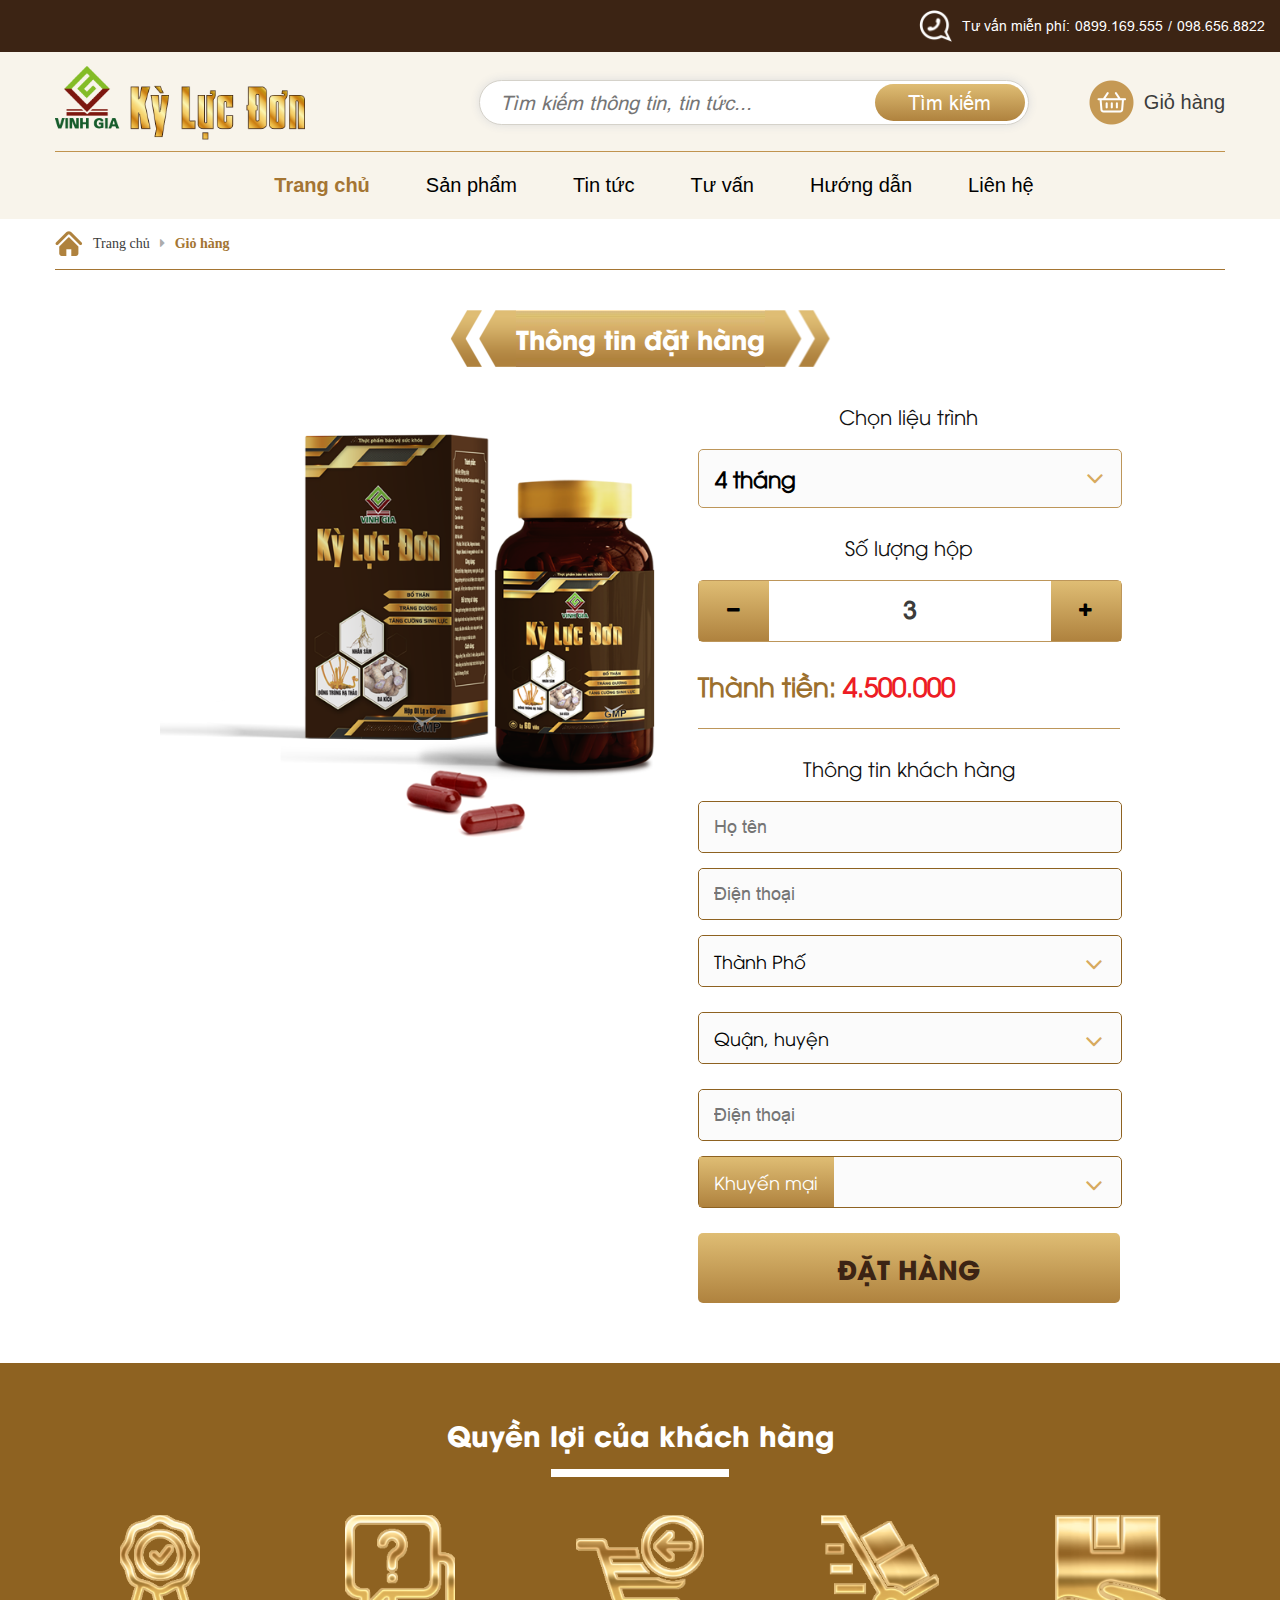
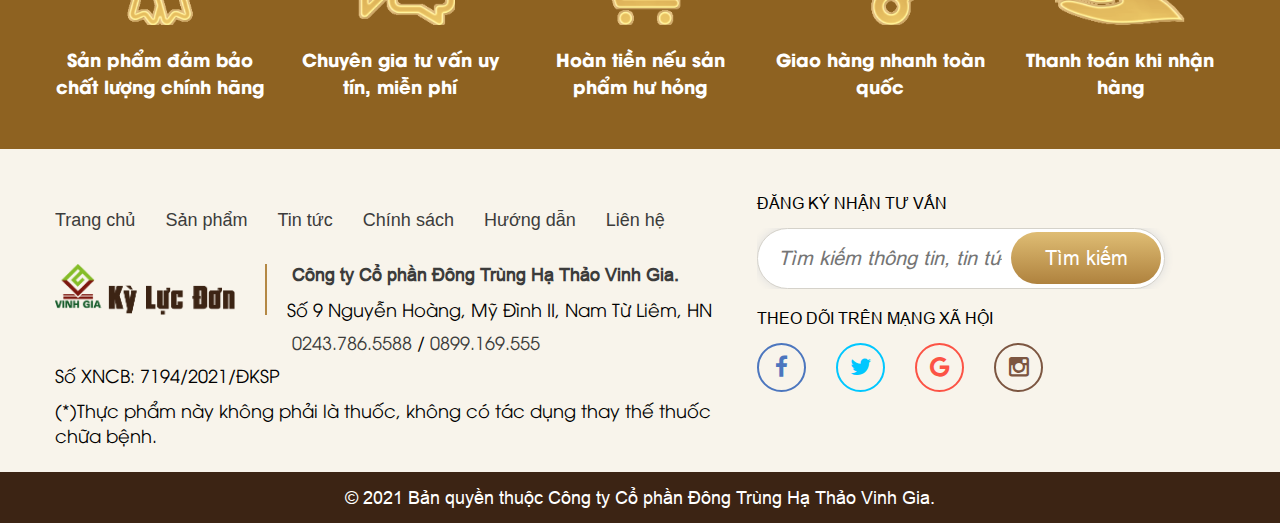
==== commit 97d8970d: "day version2" ====
--- a/gio-hang.html
+++ b/gio-hang.html
@@ -87,7 +87,7 @@
     <div class="form-cart">
         <div class="container">
             <div class="breadcrumb">
-                <a href="/" class="home"> <img src="../html/img/ic-home.png" alt=""> Trang chủ</a>
+                <a href="/" class="home"> <img src="../img/ic-home.png" alt=""> Trang chủ</a>
                 <a href="" class="active"><i class="fa fa-caret-right ic-arrow-right" aria-hidden="true"></i>Giỏ hàng</a>
             </div>
             <div class="info-order">
@@ -96,7 +96,7 @@
                 </div>
                 <div class="content-info-order">
                     <div class="img-commodity">
-                        <img src="../html/img/img-dathang.png" alt="">
+                        <img src="../img/img-dathang.png" alt="">
                     </div>
                     <div class="sl-dathang">
                         <div class="left-price">
